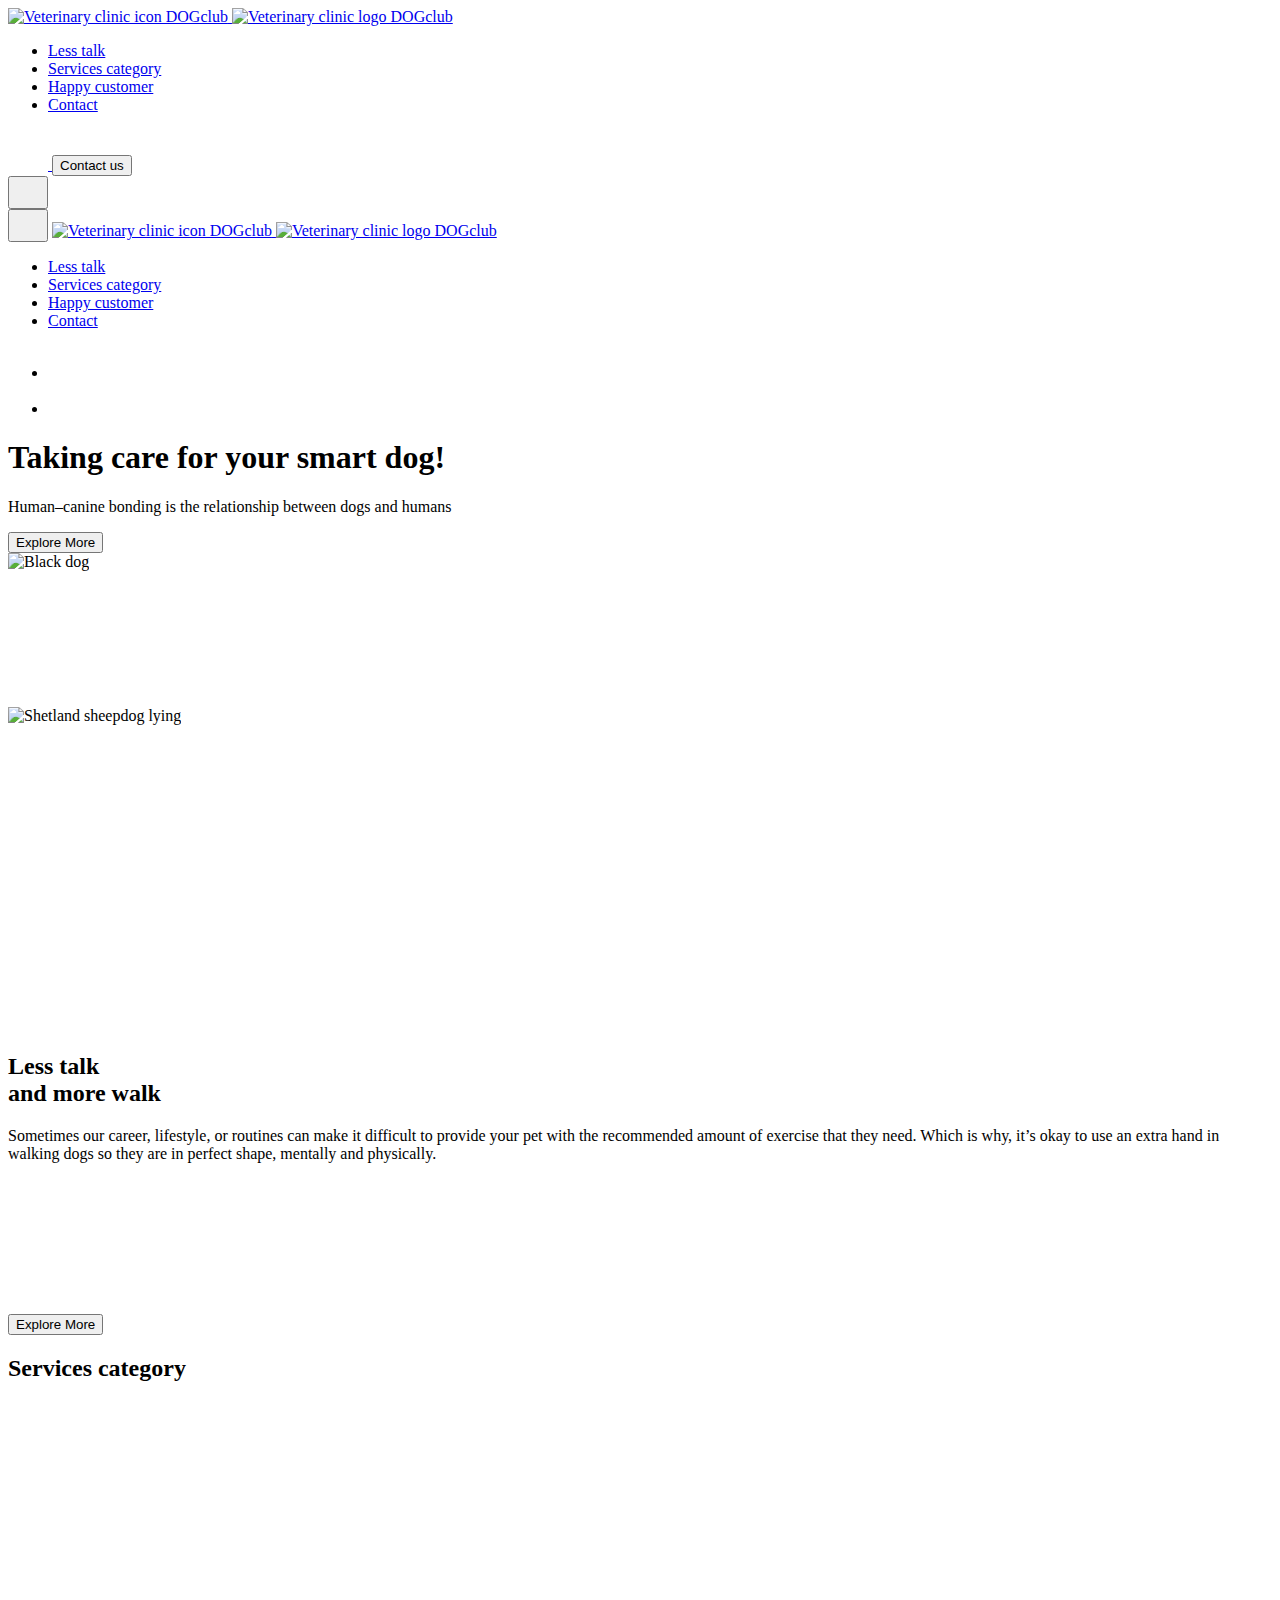
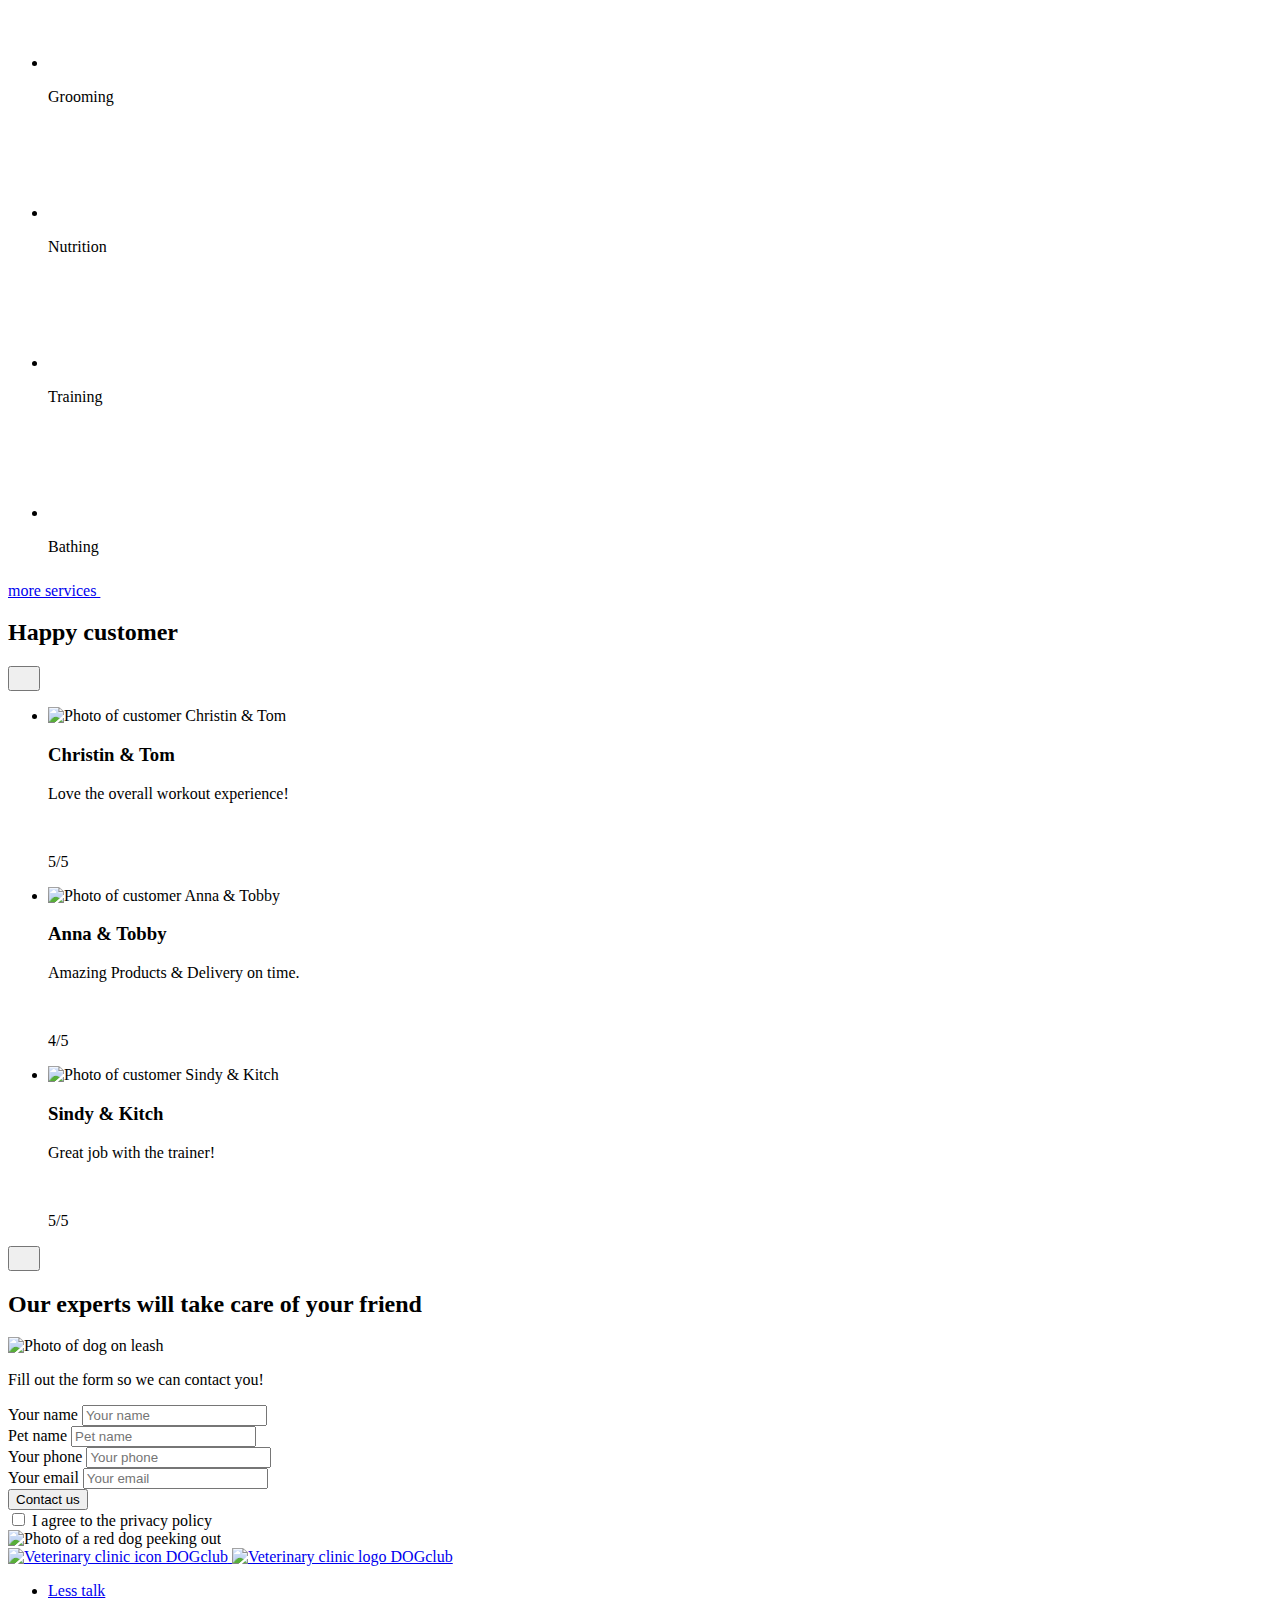
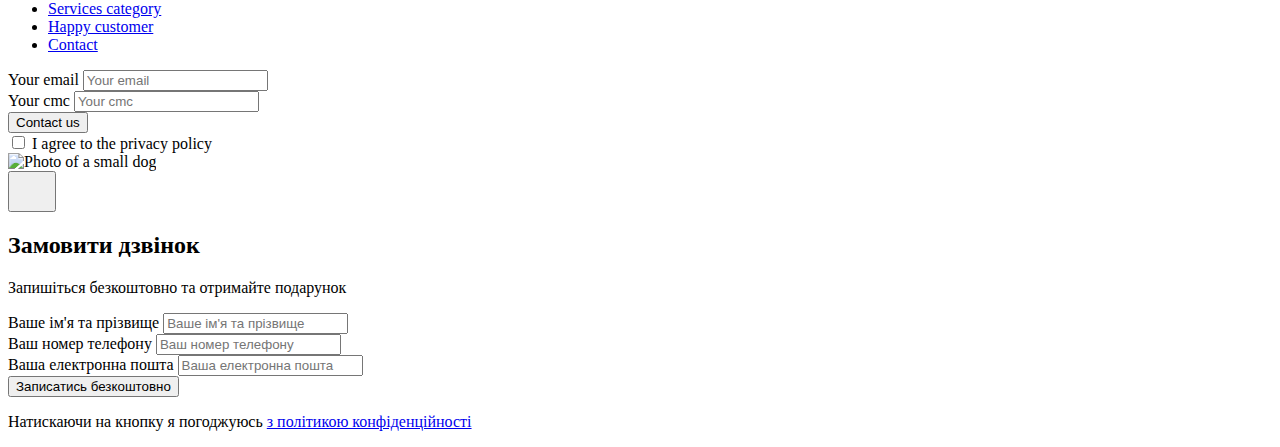
==== index_dogbem.html @ 335ac6c2 "Add files via upload" ====
<!DOCTYPE html>
<html lang="uk">
  <head>
    <meta charset="UTF-8" />
    <meta http-equiv="X-UA-Compatible" content="IE=edge" />
    <meta name="viewport" content="width=device-width, initial-scale=1.0" />
    <title lang="en">DOGclub Svet</title>
    <!--index был - из d:\IT_FullStack\ФиналПроект\genius-homework-4-mainBEMafter\ -->
    <!-- Fonts -->
    <!--Font play 700 400-->
    <!-- <link rel="preconnect" href="https://fonts.googleapis.com" />
    <link rel="preconnect" href="https://fonts.gstatic.com" crossorigin />
    <link
      href="https://fonts.googleapis.com/css2?family=Play:wght@400;700&display=swap"
      rel="stylesheet"
    /> -->
    <!-- Font Roboto  900 700 400 -->
    <!-- <link rel="preconnect" href="https://fonts.googleapis.com" />
    <link rel="preconnect" href="https://fonts.gstatic.com" crossorigin />
    <link
      href="https://fonts.googleapis.com/css2?family=Roboto:wght@400;700;900&display=swap"
      rel="stylesheet"
    /> -->

    <!-- Fonts dog-->
    <link rel="preconnect" href="https://fonts.googleapis.com" />
    <link rel="preconnect" href="https://fonts.gstatic.com" crossorigin />
    <link
      href="https://fonts.googleapis.com/css2?family=Play&family=Roboto:wght@100..900&family=Rowdies:wght@300;400;700&display=swap"
      rel="stylesheet"
    />

    <!-- Styles -->
    <!-- <link rel="stylesheet" href="./css/styles.css" /> -->
    <!-- <link rel="stylesheet" href="./css/main.css" /> -->
    <link rel="stylesheet" href="./css/main.min.css" />
  </head>
  <body>
    <!-- Это названия id section– для ссылок (SCSS называются по классам, а не по id) -->
    <!-- section-about-us   - section-less-talk  -->
    <!-- section-why-us  -> section-services-category -->
    <!-- section-our-procedures-> section-happy-customer -->
    <!-- section-contacts -->

    <!-- <div class="wave1"></div> -->
    <header class="header">
      <div class="container">
        <!-- <div class="header-container"> -->
        <div class="header__container">
          <!-- <nav class="header-nav"> -->
          <nav class="header__nav">
            <!-- Logo and menu  -->
            <!-- <img
              src="./images/icon-sled-logo.svg"
              alt="Veterinary clinic icon DOGclub"
            /> -->

            <!-- <a class="logo" href="#"> </a> -->
            <!-- class logo - можно  для  before след на всех элементах - header, footer. Сейчас - flex// -->
            <a class="logo" href="#">
              <img
                class="logo-sled-size logo-sled-size__header"
                src="./images/icon-sled-logo.svg"
                alt="Veterinary clinic icon DOGclub"
              />

              <img
                class="logo-width__header"
                src="./images/logo.svg"
                alt="Veterinary clinic logo DOGclub"
              />
            </a>

            <!-- <ul class="header-menu"> -->
            <ul class="header__menu">
              <li>
                <!-- <a class="header-link  -->
                <a class="header__link link" href="#section-less-talk"
                  >Less talk</a
                >
              </li>
              <li>
                <!-- <a class="header__link link" href="#section-why-us">Чому ми</a> -->
                <a class="header__link link" href="#section-services-category"
                  >Services category</a
                >
              </li>
              <li>
                <a class="header__link link" href="#section-happy-customer"
                  >Happy customer</a
                >
              </li>
              <li>
                <a class="header__link link" href="#section-contacts"
                  >Contact</a
                >
              </li>
            </ul>
          </nav>
          <!-- <div> -->
          <!-- <ul class="icon-link-ul"> -->
          <!-- <ul class="socials socials--header"> -->
          <!-- <ul class="header__socials socials socials--header"> -->
          <!-- класс li добавить для hover на li - ненадо. срабатывает hover на icon-link-ul. причем отдельно для своего значка, между ними - нет . ok-->
          <!-- </ul> -->

          <!-- <div class="header__socials socials socials--header"> -->
          <div class="header__basket">
            <a
              rel="noopener noreferrer"
              href="tel:+38(096)0000007"
              title="Veterinary clinic icon basket"
              target="_blank"
            >
              <!-- <svg class="header__socials-icon" width="40" height="40"> -->
              <svg class="header__basket-icon" width="40" height="40">
                <use href="./images/icons.svg#icon-header-basket"></use>
              </svg>
            </a>

            <button
              class="button button__section button__mob-hide modal-btn-open"
              type="button"
            >
              Contact us
            </button>
          </div>

          <button class="header__burger menu-btn-open" type="button">
            <!-- меню бургер  3 черточки мобильного  -->
            <svg width="24" height="24">
              <use href="./images/icons.svg#icon-menu"></use>
            </svg>
          </button>
          <div class="mobile-menu">
            <!-- class="mobile-menu__btn-close modal__btn-close menu-btn-close" -->
            <button class="mobile-menu__btn-close menu-btn-close" type="button">
              <svg width="24" height="24">
                <use href="./images/icons.svg#icon-close"></use>
              </svg>
            </button>
            <!-- dz4 <a class="mobile-menu__logo" href="/">
              <img
                class="logo-width"
                src="./images/logo.svg"
                alt="Veterinary clinic logo DOGclub"
              />
            </a> -->

            <!-- Logo and menu  -->

            <a class="logo mobile-menu__logo" href="/">
              <img
                class="logo-sled-size"
                src="./images/icon-sled-logo.svg"
                alt="Veterinary clinic icon DOGclub"
              />
              <img
                class="logo-width"
                src="./images/logo.svg"
                alt="Veterinary clinic logo DOGclub"
              />
            </a>

            <ul class="mobile-menu__list">
              <li>
                <a class="mobile-menu__link" href="#section-less-talk">
                  Less talk
                </a>
              </li>
              <li>
                <a class="mobile-menu__link" href="#section-services-category"
                  >Services category
                </a>
              </li>
              <li>
                <a class="mobile-menu__link" href="#section-happy-customer"
                  >Happy customer</a
                >
              </li>
              <li>
                <a class="mobile-menu__link" href="#section-contacts"
                  >Contact
                </a>
              </li>
            </ul>
            <ul class="mobile-menu__socials socials">
              <!-- класс li добавить для hover на li - ненадо. срабатывает hover на icon-link-ul. причем отдельно для своего значка, между ними - нет . ok-->
              <li>
                <!-- <a class="icon-link" href=""> -->
                <!-- class="icon-link" -->
                <a
                  rel="noopener noreferrer"
                  href="https://www.instagram.com/"
                  title="Instagram"
                  target="_blank"
                >
                  <!-- <svg width="25" height="25" viewBox="0 0 32 32"> -->
                  <!-- <svg class="header__address-icon" width="32" height="32"> -->
                  <svg class="header__socials-icon" width="32" height="32">
                    <use href="./images/icons.svg#icon-instagram"></use>
                  </svg>
                </a>
                <!-- <img src="./images/instagram.svg" alt="Иконка Instagram" /> -->
              </li>
              <li>
                <!-- <a class="icon-link" href=""> -->
                <!-- class="icon-link" -->
                <a
                  href="https://www.facebook.com/"
                  title="Facebook"
                  target="_blank"
                >
                  <!-- <svg width="16" height="28" viewBox="0 0 32 32"> -->
                  <!-- <svg width="32" height="32" viewBox="0 0 32 32"> -->
                  <!-- <svg class="header__address-icon" width="32" height="32"> -->
                  <svg class="header__socials-icon" width="32" height="32">
                    <use href="images/icons.svg#icon-facebook"></use>
                  </svg>
                </a>
                <!-- <img src="./images/facebook.svg" alt="Иконка facebook" /> -->
              </li>
            </ul>
          </div>
        </div>
      </div>
    </header>
    <main>
      <section class="hero-section">
        <div class="container">
          <div class="hero-section__container">
            <div class="hero-section__title">
              <!-- hero-title-mini ->   hero-section__title--mini" -->
              <!-- hero-title-big ->   hero-section__title--big" -->

              <!-- <p class="hero-section__title--mini">Косметологічна клініка</p> -->

              <!-- <h1 class="hero-section__title--big" lang="en">beauty zone</h1> -->

              <!-- class="text-brand    убрала из span - 'это синий цвет и все' -->
              <h1 class="hero-section__title--big" lang="en">
                Taking care for your
                <span class="text-capitalize">smart dog!</span>
              </h1>
              <!-- </div> -->

              <!-- <h1 class="hero-title" lang="en">
          Косметологічна клініка
          <br />
          <span class="hero-title-big">beauty <br />zone</span>
        </h1> -->

              <!-- <h1 class="hero-title-mini" lang="en">Косметологічна клініка</h1>
        <h3 class="hero-title-big">beauty zone</h3> -->

              <!-- <div> -->

              <!-- <p class="under-button"></p> -->
              <p class="hero-section__top-button">
                Human–canine bonding is the relationship between dogs and humans
              </p>
              <button
                class="button button__section modal-btn-open"
                type="button"
              >
                Explore More
              </button>
            </div>

            <!-- <img
          src="./images/photoWoman.jpg"
          alt="Жінка лікар виконує косметологічну процедуру клієнтці"
        /> -->
            <!-- srcset="
                ./images/sect1_pexels-pixabay.jpg    1x,
                ./images/sect1_pexels-pixabay@2x.jpg 2x
              "
              src="./images/sect1_pexels-pixabay.jpg" -->

            <img
              class="hero-section__image"
              srcset="./images/dog_yell.png 1x, ./images/dog_yell@2x.jpg 2x"
              src="./images/dog_yell.jpg"
              alt="Black dog"
            />
          </div>
        </div>
      </section>

      <!-- <section class="section about-us-section" id="section-about-us"> -->
      <!-- Меняла местами, может приоритеты - нет -->
      <!-- <section class="about-us-section section" id="section-about-us"> -->
      <!-- убрать section - он делает только padding 48 0. Здесь перекрывают сверху др-друга Padding section и about-us-section -->
      <!-- Вернуться к отступам между hero и about-us/
        А пока - точно надо снизу от about-us до why-us  176=128+48 (48 - .section дают везде ниже) -->
      <section class="about-us-section" id="section-less-talk">
        <div class="container">
          <!-- ------video - плзже разобраться . пока так     -->
          <!-- <article вынесено пока в index_video.html - мешает разметке -->

          <!-- <div class="about-us-container"> -->
          <div class="about-us-section__container">
            <!-- <svg class="star2" width="15" height="16"> -->
            <!-- <svg class="star2">
              <use href="./images/icons.svg#icon-star2mid"></use>
            </svg>
            <svg class="star1">
              <use href="./images/icons.svg#icon-star1big"></use>
            </svg>
            <svg class="star3">
              <use href="./images/icons.svg#icon-star3small"></use>
            </svg> -->

            <!-- <ul class="about-us-ul-img"> -->
            <!-- <ul class="about-us-section__imgs">
              <li class="about-us-section__imgli">
                <img
                  srcset="./images/face2up.jpg 1x, ./images/face2up@2x.jpg 2x"
                  src="./images/face2up.jpg"
                  alt="Лицо клиента до процедур в клинике"
                />
              </li>
            </ul> -->

            <img
              class="about-us-section__image"
              srcset="
                ./images/sect2_shetland-sheepdog-lying.png    1x,
                ./images/sect2_shetland-sheepdog-lying@2x.png 2x
              "
              src="./images/sect2_shetland-sheepdog-lying.png"
              alt="Shetland sheepdog lying"
            />
            <svg class="food">
              <use href="./images/icons.svg#icon-food"></use>
            </svg>

            <svg class="sled sled--left">
              <use href="./images/icons.svg#icon-sled"></use>
            </svg>
            <svg class="sled sled--top">
              <use href="./images/icons.svg#icon-sled"></use>
            </svg>
            <svg class="sled sled--right">
              <use href="./images/icons.svg#icon-sled"></use>
            </svg>

            <!-- <div class="about-us-content"> -->
            <div class="about-us-section__content">
              <!-- <svg class="sled sled--arrow1"> -->
              <svg class="arrow">
                <use href="./images/icons.svg#icon-arrow11"></use>
              </svg>
              <!-- <h2 class="about-us-title section__title"> -->
              <!-- <h2 class="about-us-section__title section__title"> -->
              <!-- <div class="about-us-section__divforleft"> -->
              <!-- <h2 class="about-us-section__title section__title text-left"> -->
              <!-- <h2 class="about-us-section__title section__title section__title--left">   -->
              <!-- //left своей секции теперь срабатывает т.к. @import section в main.scss перенесен вверх /layouts -->
              <h2 class="about-us-section__title section__title">
                Less talk <br />
                and more walk
              </h2>
              <!-- </div> -->
              <p class="about-us-section__p about-us-section__p--notlastp">
                Sometimes our career, lifestyle, or routines can make it
                difficult to provide your pet with the recommended amount of
                exercise that they need. Which is why, it’s okay to use an extra
                hand in walking dogs so they are in perfect shape, mentally and
                physically.
              </p>

              <button
                class="button button__section modal-btn-open"
                type="button"
              >
                Explore More
              </button>
              <svg class="star4">
                <use href="./images/icons.svg#icon-star1big"></use>
              </svg>
            </div>

            <!-- <svg class="star2">
              <use href="./images/icons.svg#icon-star2mid"></use>
            </svg>
            <svg class="star1">
              <use href="./images/icons.svg#icon-star1big"></use>
            </svg>
            <svg class="star3">
              <use href="./images/icons.svg#icon-star3small"></use>
            </svg> -->
          </div>
        </div>
      </section>

      <!-- <section class="why-us-section section" id="section-why-us"> -->
      <section class="section" id="section-services-category">
        <!-- <h2>Чому люди <span>обирають нас</span></h2> -->
        <div class="wave"></div>
        <!-- <div class="container why-us-container"> -->
        <div class="container">
          <!-- <div class="wave"></div> -->
          <!-- <h2 class="why-us-title section__title"> -->
          <h2 class="why-us-section__title section__title">
            Services category
          </h2>
          <div class="why-us-section__content">
            <svg class="star2">
              <use href="./images/icons.svg#icon-star2mid"></use>
            </svg>
            <svg class="arrow-services">
              <use href="./images/icons.svg#icon-arrow11"></use>
            </svg>
            <ul class="why-us-section__list">
              <li class="why-us-section__item why-us-section__item--hide">
                <!-- <img src="./images/sect3_1grooming.svg" alt="Grooming sign" /> -->
                <!-- <svg class="why-us-section__img" width="48" height="48">
                <use href="images/icons.svg#icon-atom1"></use>
              </svg> -->
                <svg class="why-us-section__img" width="96" height="96">
                  <use href="./images/icons.svg#icon-sect3_1grooming"></use>
                </svg>
                <p class="why-us-section__p">Grooming</p>
              </li>
              <li class="why-us-section__item">
                <svg class="why-us-section__img" width="96" height="96">
                  <use href="./images/icons.svg#icon-sect3_2nutrition"></use>
                </svg>
                <p class="why-us-section__p">Nutrition</p>
              </li>
              <li class="why-us-section__item why-us-section__item--hide">
                <svg class="why-us-section__img" width="96" height="96">
                  <use href="./images/icons.svg#icon-sect3_3training"></use>
                </svg>
                <p class="why-us-section__p">Training</p>
              </li>
              <li class="why-us-section__item why-us-section__item--hide">
                <svg class="why-us-section__img" width="96" height="96">
                  <use href="./images/icons.svg#icon-sect3_4bathing"></use>
                </svg>

                <p class="why-us-section__p">Bathing</p>
              </li>
              <!-- Так получилось внизу текст. Но надо отдельный flex чтобы горизонтально рядом текст и стрелка и без gap с левыми карточками -->
              <!-- поэтому 2 flex рядом  1. ul why-us-section__list 2. div внутри общего  -->
              <!-- <li class="why-us-section__item--end"> -->
              <!-- <a href="#">more services</a> -->
              <!-- <img src="./images/arrow1.svg" alt="right arrow" /> -->
              <!-- </li>  -->
            </ul>

            <!-- //так - стрелка не в ссылке -->
            <!-- <div class="why-us-section__more why-us-section__more--end">
              <a href="#">more services</a>
              <svg class="icon-color" width="40" height="24">
                <use href="./images/icons.svg#icon-arrow-more"></use>
              </svg>
            </div> -->

            <div class="why-us-section__more why-us-section__more--end">
              <a class="logo logo__gap" href="#"
                >more services
                <svg class="icon-color" width="40" height="24">
                  <use href="./images/icons.svg#icon-arrow-more"></use>
                </svg>
              </a>
              <!-- <img src="./images/arrow1.svg" alt="right arrow" /> -->
            </div>
            <!-- <a class="footer-link" href="#">more services</a> -->
          </div>
        </div>
      </section>

      <section class="procedure-section section" id="section-happy-customer">
        <div class="container">
          <!-- <h2>Наші <span>процедури</span></h2> -->
          <!-- <h2 class="procedure-section__title section__title"> -->
          <h2 class="section__title">Happy customer</h2>

          <!-- <div class="procedures-container"> -->
          <div class="procedure-section__container">
            <!-- <h2>Наші <span>процедури</span></h2> -->
            <!-- <div></div> -->

            <button
              class="carousel-button procedure-section__button"
              type="button"
            >
              <!-- <svg class="carousel-arrow" width="16" height="16"> -->
              <svg width="16" height="16">
                <use href="./images/icons.svg#icon-arrow"></use>
              </svg>
            </button>

            <!-- class="formats-section__container swiper-container swiper-initialized swiper-horizontal swiper-backface-hidden" -->
            <!-- <div class=""> -->
            <!-- <ul class="procedure-list"> -->
            <ul class="procedure-section__list">
              <!-- <li class="procedure-item"> -->
              <li class="procedure-section__item procedure-section__item--show">
                <!-- <article><h3>Маски для обличчя</h3></article> -->
                <!-- <img
                  src="./images/faceprocMask1.jpg"
                  alt="Фото жiнки на процедурi Маски для обличчя"
                /> -->

                <article class="procedure-card">
                  <!-- <article class="procedure-section__card"> -->
                  <!-- class="procedure-card-image" -->
                  <img
                    class="procedure-card__image"
                    srcset="
                      ./images/sect4_1christian-tom.jpg    1x,
                      ./images/sect4_1christian-tom@2x.jpg 2x
                    "
                    src="./images/sect4_1christian-tom.jpg"
                    alt="Photo of customer Christin & Tom"
                  />
                  <h3 class="procedure-card__titleh3">Christin & Tom</h3>
                  <p class="procedure-card__p">
                    Love the overall workout experience!
                  </p>
                  <div>
                    <!-- <img src="./images/bone_count.svg" alt="Points counter" /> -->
                    <svg class="icon-color" width="32" height="14">
                      <use href="./images/icons.svg#icon-bone-count"></use>
                    </svg>
                    <p class="procedure-card__p procedure-card__p--counter">
                      5/5
                    </p>
                  </div>
                </article>
              </li>
              <!-- <li class="procedure-item"> -->
              <!-- <li class="procedure-section__item procedure-section__item--hide"> -->
              <li class="procedure-section__item procedure-section__item--hide">
                <article class="procedure-card">
                  <img
                    class="procedure-card__image"
                    srcset="
                      ./images/sect4_2anna.jpg     1x,
                      ./images/sect4_2anna@2x_.jpg 2x
                    "
                    src="./images/sect4_2anna.jpg"
                    alt="Photo of customer Anna & Tobby"
                  />
                  <h3 class="procedure-card__titleh3">Anna & Tobby</h3>
                  <p class="procedure-card__p">
                    Amazing Products & Delivery on time.
                  </p>
                  <div>
                    <!-- <img src="./images/bone_count.svg" alt="Points counter" /> -->
                    <svg class="icon-color" width="32" height="14">
                      <use href="./images/icons.svg#icon-bone-count"></use>
                    </svg>
                    <svg class="icon-color__white" width="32" height="14">
                      <use href="./images/icons.svg#icon-bone-count"></use>
                    </svg>
                    <p class="procedure-card__p procedure-card__p--counter">
                      4/5
                    </p>
                  </div>
                </article>
              </li>
              <!-- <li class="procedure-item"> -->
              <li class="procedure-section__item procedure-section__item--hide">
                <article class="procedure-card">
                  <img
                    class="procedure-card__image"
                    srcset="
                      ./images/sect4_3sindy.jpg    1x,
                      ./images/sect4_3sindy@2x.jpg 2x
                    "
                    src="./images/sect4_3sindy.jpg"
                    alt="Photo of customer Sindy & Kitch"
                  />
                  <h3 class="procedure-card__titleh3">Sindy & Kitch</h3>
                  <p class="procedure-card__p">Great job with the trainer!</p>
                  <div>
                    <!-- <img src="./images/bone_count.svg" alt="Points counter" /> -->
                    <svg class="icon-color" width="32" height="14">
                      <use href="./images/icons.svg#icon-bone-count"></use>
                    </svg>

                    <p class="procedure-card__p procedure-card__p--counter">
                      5/5
                    </p>
                  </div>
                </article>
              </li>
            </ul>
            <!-- </div> -->

            <button
              class="carousel-button procedure-section__button next"
              type="button"
            >
              <!-- класс next добавлен для повернуть стрелку-кнопку вправо  -->
              <svg width="16" height="16">
                <use href="./images/icons.svg#icon-arrow"></use>
              </svg>
            </button>
          </div>
          <div class="pagination">
            <span
              class="pagination__button pagination__button--active"
              aria-current="true"
            ></span>
            <span class="pagination__button"></span>
            <span class="pagination__button"></span>
          </div>
        </div>
      </section>
      <!-- <section class="contact-section section" id="section-contacts"> -->
      <section class="contacts-section section" id="section-contacts">
        <div class="container">
          <h2 class="contacts-section__title section__title">
            Our experts will take care of your friend
          </h2>
          <!-- <div class="contacts-container"> -->

          <div class="contacts-section__container">
            <!-- <iframe
              class="contacts-section__map"
              allowfullscreen=""
              loading="lazy"
              referrerpolicy="no-referrer-when-downgrade"
            ></iframe>  -->

            <!-- Form         -->
            <!-- <form name="contact-form" autocomplete="on" novalidate> -->
            <!-- <div class="signup-free"> -->
            <!-- <div class="contact-form-back"> -->

            <img
              class="contacts-section__imag"
              src="./images/sect5_187-1873965_pictures-of-dogs-walking-dog-walking-png 1.png"
              alt="Photo of dog on leash"
            />

            <div class="contacts-section__form--back">
              <!-- <form name="contact-form" autocomplete="off"> -->

              <form name="contact-form" autocomplete="off">
                <p class="modal__text">
                  Fill out the form so we can contact you!
                </p>

                <!-- <div class="modal__form-field input"> -->
                <div class="contacts-section__form-field">
                  <label
                    label
                    class="input__label visually-hidden"
                    for="user-name"
                    >Your name</label
                  >
                  <input
                    class="input__control"
                    type="text"
                    id="user-name"
                    name="user-name"
                    placeholder="Your name"
                    pattern="^[Є-ЯҐа-їґ]+\s[Є-ЯҐа-їґ]+$"
                    required
                  />
                </div>

                <!-- pet-name - id другое сделать!!! -->
                <div class="contacts-section__form-field">
                  <label
                    label
                    class="input__label visually-hidden"
                    for="pet-name"
                    >Pet name</label
                  >
                  <input
                    class="input__control"
                    type="text"
                    id="pet-name"
                    name="pet-name"
                    placeholder="Pet name"
                    pattern="^[Є-ЯҐа-їґ]+\s[Є-ЯҐа-їґ]+$"
                    required
                  />
                </div>

                <!-- <div class="modal__form-field input"> -->
                <div class="contacts-section__form-field input">
                  <label
                    label
                    class="input__label visually-hidden"
                    for="user-tel"
                    >Your phone</label
                  >
                  <input
                    class="input__control"
                    type="tel"
                    id="user-tel"
                    name="user-tel"
                    placeholder="Your phone"
                    pattern="^\+380[0-9]{9}"
                    required
                  />
                </div>

                <!-- <div class="modal__form-field input"> -->
                <div class="contacts-section__form-field input">
                  <label
                    label
                    class="input__label visually-hidden"
                    for="user-email"
                    >Your email</label
                  >
                  <input
                    class="input__control"
                    type="email"
                    id="user-email"
                    name="user-email"
                    placeholder="Your email"
                    required
                  />
                </div>

                <!-- <button class="modal__button button" type="submit"> -->
                <button
                  class="button__section button button--center"
                  type="submit"
                >
                  Contact us
                </button>

                <div class="text-center">
                  <input type="checkbox" id="agree" name="agree" />
                  <label for="agree">I agree to the privacy policy</label>
                </div>

                <!-- <p class="form-terms">
                  Натискаючи на кнопку я погоджуюсь
                  <a class="form-terms__link" href="#"
                    >з політикою конфіденційності</a
                  >
                </p> -->
              </form>
            </div>
            <!-- <div class="signup-free">
              <p class="signup-free-p">
                Запишіться
                <span class="text-brand">безкоштовно</span> та отримайте
                подарунок
              </p>
              <p class="signup-free-input">Ваше ім'я та прізвище</p>
              <p class="signup-free-input">Ваш номер телефону</p>
              <p class="signup-free-input">Ваша електронна пошта</p>
              <div class="signup-button">
                <button class="button" type="button">
                  Записатись безкоштовно
                </button>
                <p class="under-button">
                  Натискаючи на кнопку я погоджуюсь
                  <span class="privacy-policy"
                    >з політикою конфіденційності</span
                  >
                </p>
              </div>
            </div> -->
            <img
              class="contacts-section__imag-right"
              src="./images/pngaaa.com-4675506-min 1.png"
              alt="Photo of a red dog peeking out"
            />
          </div>
        </div>
      </section>
    </main>
    <footer class="footer">
      <div class="container">
        <!-- <div class="footer-container"> -->
        <div class="footer__container">
          <!-- <nav class="footer-nav"> -->
          <nav class="footer__nav">
            <!-- Logo and menu  -->
            <!-- div чтобы Logo был ссылкой с наведением только на тексте Img, поменьше -->
            <!-- <div class="footer-logo"> -->
            <!-- dz4  <div class="footer__logo">
              <a href="#">
                <img
                  class="logo-width__footer"
                  src="./images/logo.svg"
                  alt="Логотип косметологічної клініки Beauty Zone"
              /></a>
            </div> -->

            <div class="footer__logo">
              <a class="logo" href="#">
                <img
                  class="logo-sled-size logo-sled-size__footer"
                  src="./images/icon-sled-logo.svg"
                  alt="Veterinary clinic icon DOGclub"
                />

                <img
                  class="logo-width__footer"
                  src="./images/logo.svg"
                  alt="Veterinary clinic logo DOGclub"
                />
              </a>
            </div>

            <!-- <ul class="footer-menu footer--ul"> -->
            <!-- <ul class="footer__menu footer__ul"> убрала footer__ul был только отстпу 16 для li-->
            <ul class="footer__menu">
              <li>
                <!-- <a class="footer-link link" href="#section-about-us"> -->
                <a class="footer__link link" href="#section-less-talk">
                  Less talk</a
                >
              </li>
              <li>
                <!-- <a class="footer-link link" href="#section-why-us">Чому ми</a> -->
                <a class="footer__link link" href="#section-services-category"
                  >Services category</a
                >
              </li>
              <li>
                <!-- <a class="footer-link link" href="#section-our-procedures" -->
                <a class="footer__link link" href="#section-happy-customer"
                  >Happy customer</a
                >
              </li>
              <li>
                <!-- <a class="footer-link link" href="#section-contacts" -->
                <a class="footer__link link" href="#section-contacts"
                  >Contact</a
                >
              </li>
            </ul>
          </nav>

          <form name="contact-form" autocomplete="off">
            <!-- <div class="modal__form-field input"> -->
            <div class="contacts-section__form-field input">
              <label label class="input__label visually-hidden" for="user-email"
                >Your email</label
              >
              <input
                class="input__control"
                type="email"
                id="user-email"
                name="user-email"
                placeholder="Your email"
                required
              />
            </div>

            <div class="contacts-section__form-field input">
              <label label class="input__label visually-hidden" for="user-cmc"
                >Your cmc</label
              >
              <input
                class="input__control"
                type="text"
                id="user-cmc"
                name="user-cmc"
                placeholder="Your cmc"
                required
              />
            </div>

            <!-- <button class="modal__button button" type="submit"> -->
            <!-- <button class="contacts-section__button button" type="submit"></button> -->
            <div class="contacts-section__btn-center">
              <button
                class="button__footer button button--center"
                type="submit"
              >
                Contact us
              </button>

              <div class="text-center">
                <input type="checkbox" id="agree" name="agree" />
                <label for="agree">I agree to the privacy policy</label>
              </div>
            </div>

            <!-- <p class="form-terms">
                  Натискаючи на кнопку я погоджуюсь
                  <a class="form-terms__link" href="#"
                    >з політикою конфіденційності</a
                  >
                </p> -->
          </form>

          <!-- <address class="footer-address footer-address-ul"> -->
        </div>
        <img src="./images/footer-dog.jpg" alt="Photo of a small dog" />

        <!-- картинку псевдоэлементом ::after в _footer.scss -->
        <!-- <img src="./images/PhotoRoom.png" alt="Фото пляшечок з ліками" /> -->
        <!-- </div> -->
      </div>
    </footer>

    <div class="backdrop is-hidden">
      <!-- Пока убрать is-hidden на время разработки формы . Вернуть is-hidden потом!!! -->
      <!-- <div class="backdrop is-hidden"> -->
      <div class="modal">
        <!-- <button class="modal-btn-close" type="button"> -->
        <button class="modal__btn-close modal-btn-close" type="button">
          <svg width="32" height="32">
            <use href="./images/icons.svg#icon-close"></use>
          </svg>
        </button>
        <!-- <h2 class="modal-title">Замовити дзвінок</h2> -->
        <h2 class="modal__title">Замовити дзвінок</h2>

        <!-- <form name="contact-form" autocomplete="on" novalidate> -->
        <form name="modal-form" autocomplete="on">
          <p class="modal__text">
            Запишіться <span class="text-brand">безкоштовно</span> та отримайте
            подарунок
          </p>
          <!-- <div class="modal__form-field input"> -->
          <div class="modal__form-field">
            <label label class="input__label visually-hidden" for="user-name"
              >Ваше ім'я та прізвище</label
            >
            <input
              class="input__control"
              type="text"
              id="user-name"
              name="user-name"
              placeholder="Ваше ім'я та прізвище"
              pattern="^[Є-ЯҐа-їґ]+\s[Є-ЯҐа-їґ]+$"
              required
            />
          </div>

          <div class="modal__form-field input">
            <label label class="input__label visually-hidden" for="user-tel"
              >Ваш номер телефону</label
            >
            <input
              class="input__control"
              type="tel"
              id="user-tel"
              name="user-tel"
              placeholder="Ваш номер телефону"
              pattern="^\+380[0-9]{9}"
              required
            />
          </div>
          <!-- +380ХХХХХХХХХ -->

          <div class="modal__form-field input">
            <label label class="input__label visually-hidden" for="user-email"
              >Ваша електронна пошта</label
            >
            <input
              class="input__control"
              type="email"
              id="user-email"
              name="user-email"
              placeholder="Ваша електронна пошта"
              required
            />
          </div>

          <button class="modal__button button button__section" type="submit">
            Записатись безкоштовно
          </button>

          <p class="form-terms">
            Натискаючи на кнопку я погоджуюсь
            <!-- <a class="form-terms-link" href="#">політикою конфіденційності</a> -->
            <a class="form-terms__link" href="#"
              >з політикою конфіденційності</a
            >
          </p>
        </form>
      </div>
    </div>

    <script src="./js/mobile-menu.js"></script>
    <script src="./js/modal.js"></script>
  </body>
</html>
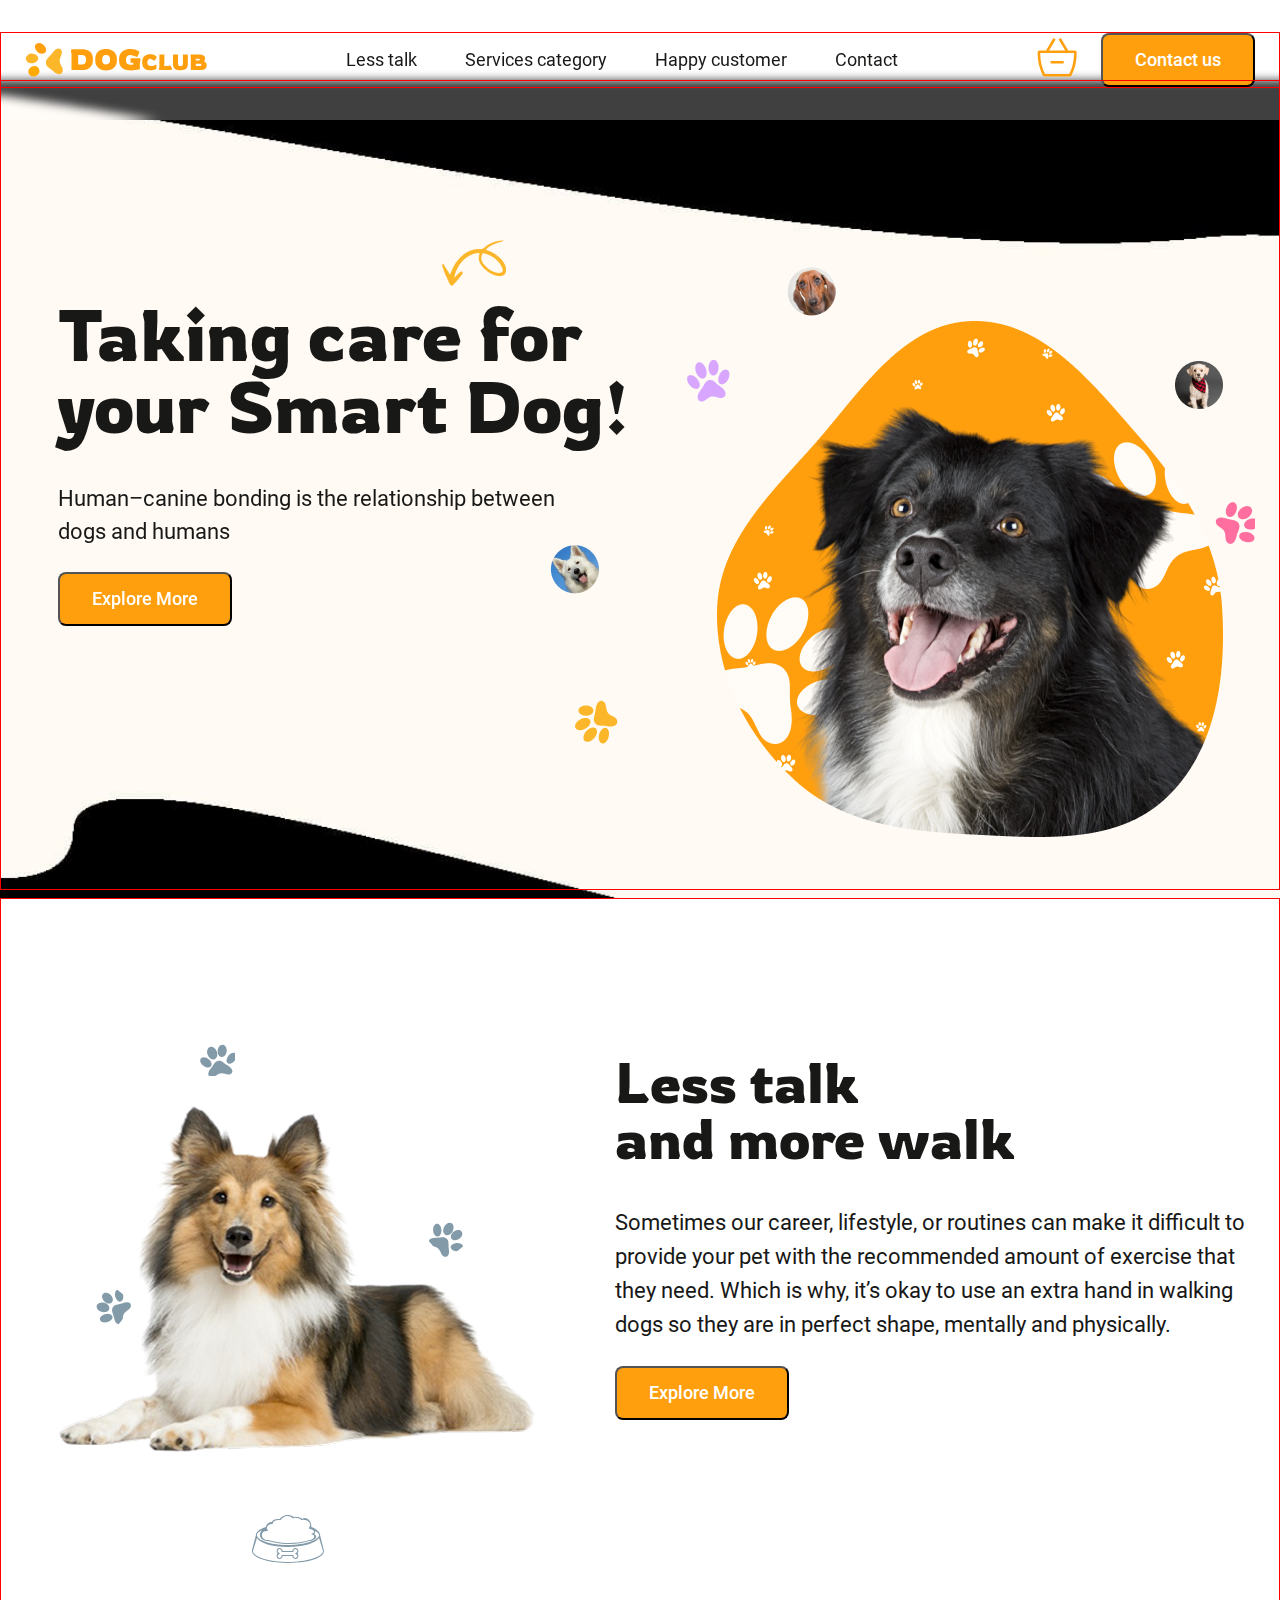
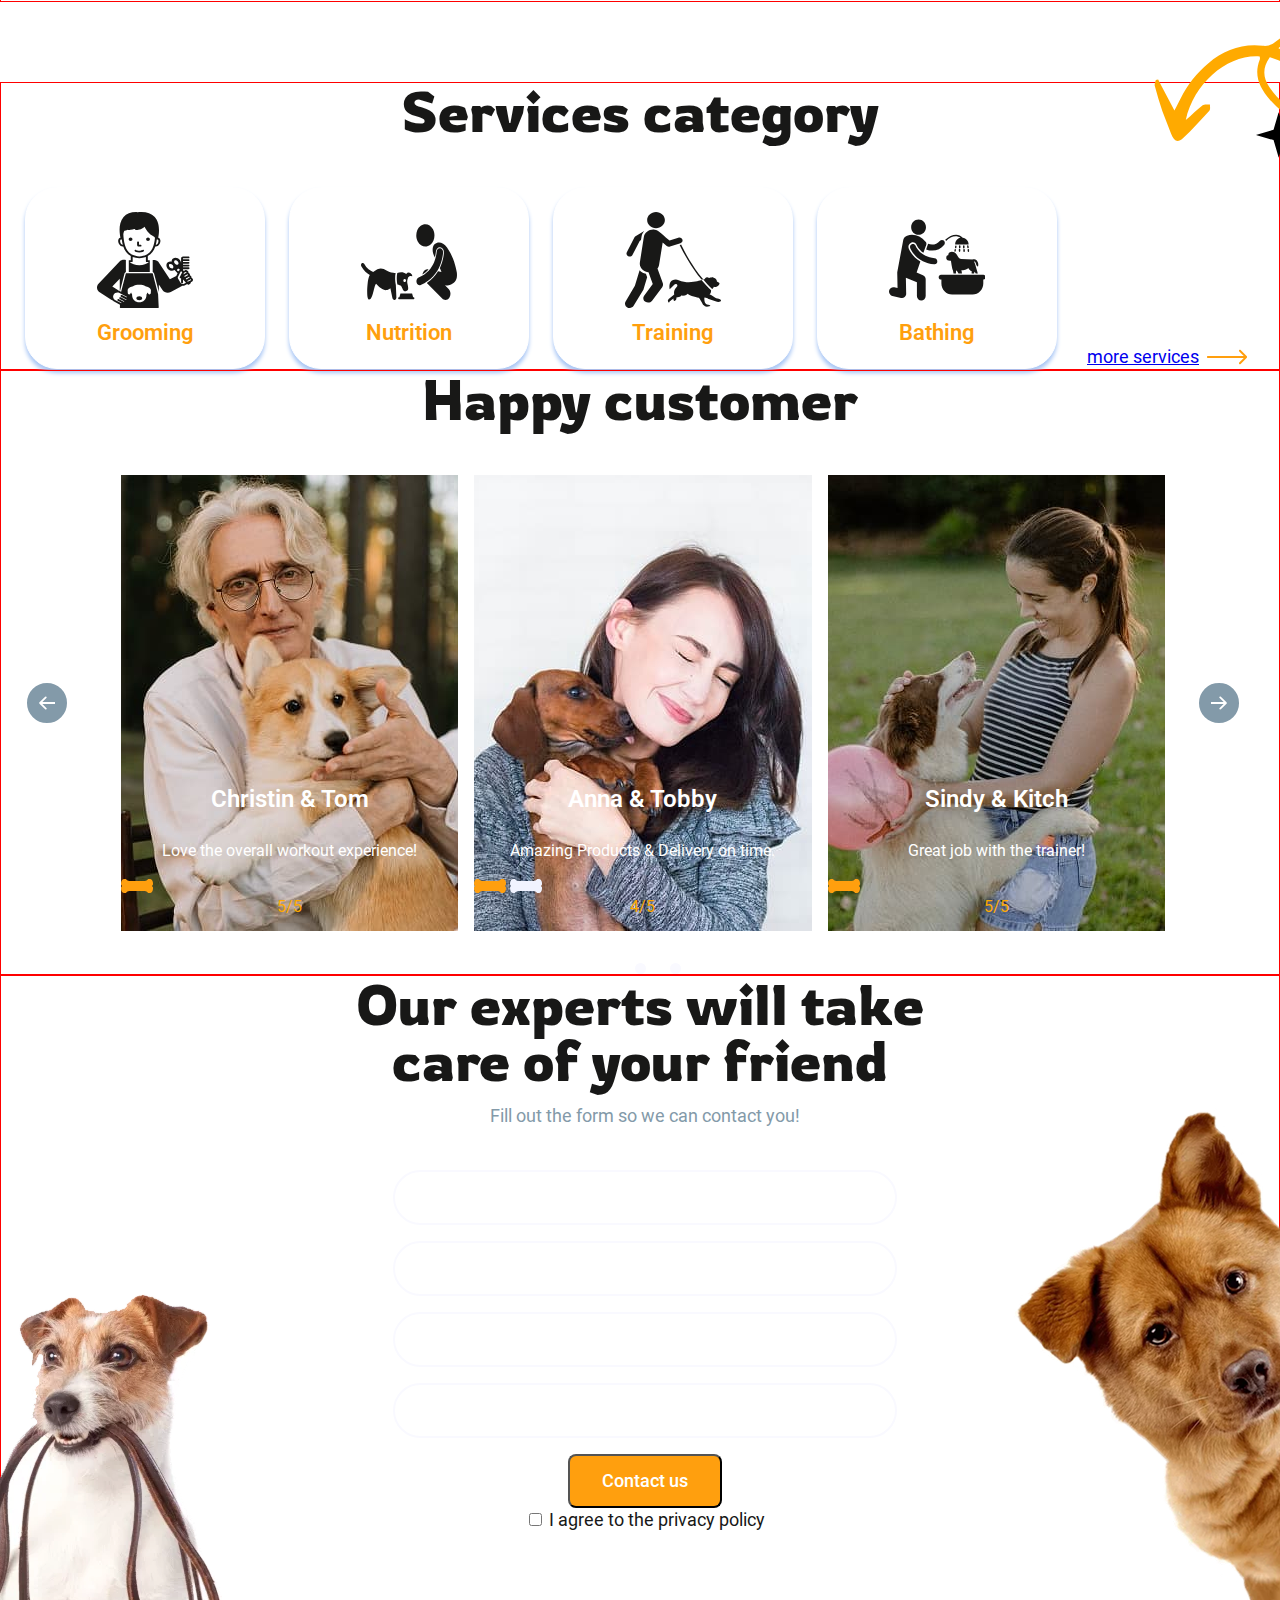
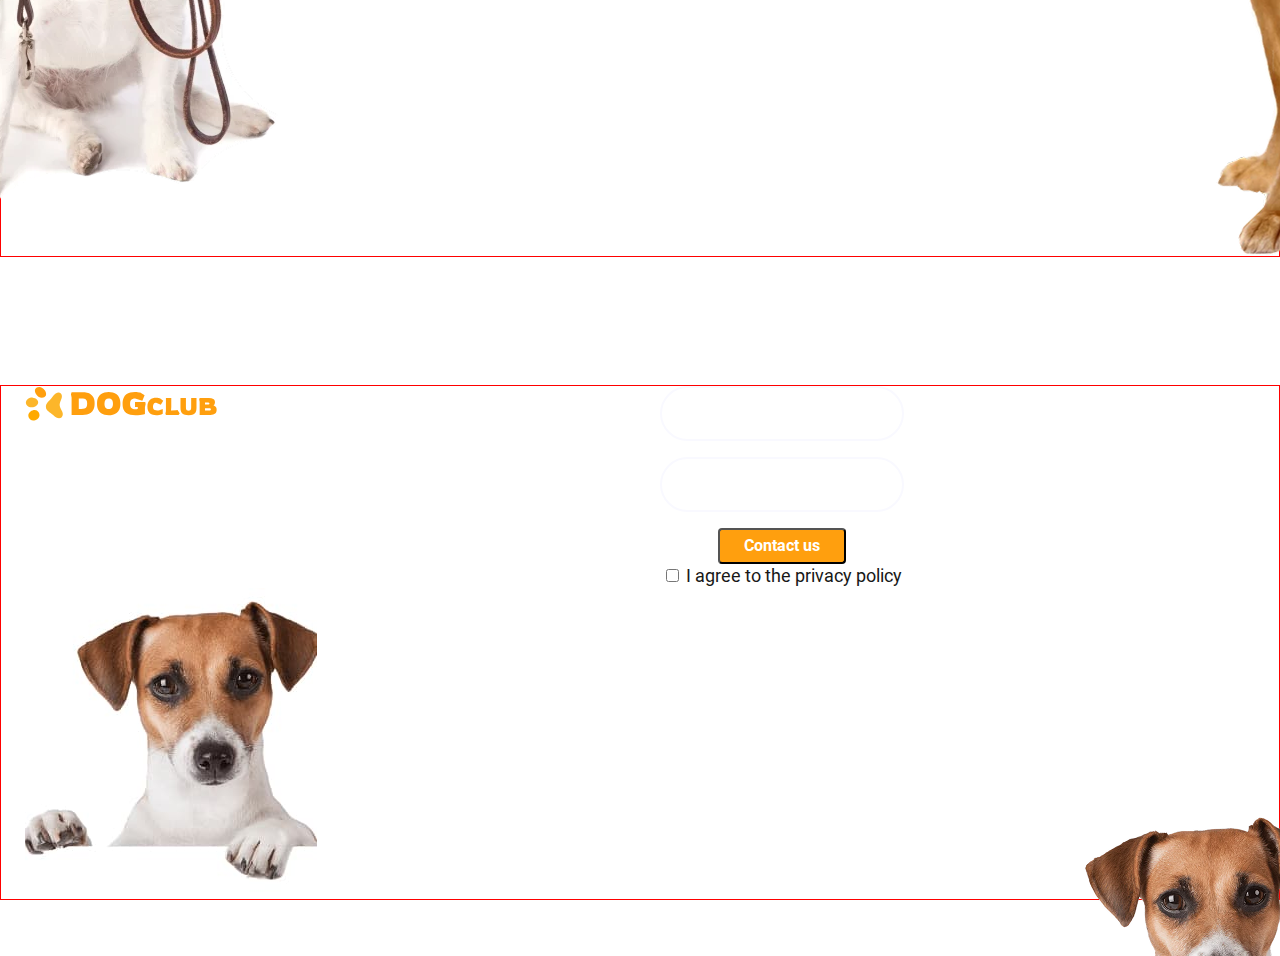
==== commit b3fa4ae6: "index_dogbem" ====
--- a/index_dogbem.html
+++ b/index_dogbem.html
@@ -472,7 +472,9 @@
         </div>
       </section>
 
-      <section class="procedure-section section" id="section-happy-customer">
+      <!-- <section class="procedure-section section" id="section-happy-customer"> -->
+      <!-- section - отступы только -->
+      <section class="procedure-section" id="section-happy-customer">
         <div class="container">
           <!-- <h2>Наші <span>процедури</span></h2> -->
           <!-- <h2 class="procedure-section__title section__title"> -->
@@ -613,7 +615,9 @@
         </div>
       </section>
       <!-- <section class="contact-section section" id="section-contacts"> -->
-      <section class="contacts-section section" id="section-contacts">
+      <!-- <section class="contacts-section section" id="section-contacts"> -->
+      <!-- section - отступы только -->
+      <section class="contacts-section" id="section-contacts">
         <div class="container">
           <h2 class="contacts-section__title section__title">
             Our experts will take care of your friend
@@ -775,14 +779,14 @@
     </main>
     <footer class="footer">
       <div class="container">
-        <!-- <div class="footer-container"> -->
-        <div class="footer__container">
-          <!-- <nav class="footer-nav"> -->
-          <nav class="footer__nav">
-            <!-- Logo and menu  -->
-            <!-- div чтобы Logo был ссылкой с наведением только на тексте Img, поменьше -->
-            <!-- <div class="footer-logo"> -->
-            <!-- dz4  <div class="footer__logo">
+        <div class="footer__container-color">
+          <div class="footer__container-external">
+            <div class="footer__container">
+              <nav class="footer__nav">
+                <!-- Logo and menu  -->
+                <!-- div чтобы Logo был ссылкой с наведением только на тексте Img, поменьше -->
+                <!-- <div class="footer-logo"> -->
+                <!-- dz4  <div class="footer__logo">
               <a href="#">
                 <img
                   class="logo-width__footer"
@@ -791,110 +795,123 @@
               /></a>
             </div> -->
 
-            <div class="footer__logo">
-              <a class="logo" href="#">
-                <img
-                  class="logo-sled-size logo-sled-size__footer"
-                  src="./images/icon-sled-logo.svg"
-                  alt="Veterinary clinic icon DOGclub"
-                />
-
-                <img
-                  class="logo-width__footer"
-                  src="./images/logo.svg"
-                  alt="Veterinary clinic logo DOGclub"
-                />
-              </a>
-            </div>
-
-            <!-- <ul class="footer-menu footer--ul"> -->
-            <!-- <ul class="footer__menu footer__ul"> убрала footer__ul был только отстпу 16 для li-->
-            <ul class="footer__menu">
-              <li>
-                <!-- <a class="footer-link link" href="#section-about-us"> -->
-                <a class="footer__link link" href="#section-less-talk">
-                  Less talk</a
-                >
-              </li>
-              <li>
-                <!-- <a class="footer-link link" href="#section-why-us">Чому ми</a> -->
-                <a class="footer__link link" href="#section-services-category"
-                  >Services category</a
-                >
-              </li>
-              <li>
-                <!-- <a class="footer-link link" href="#section-our-procedures" -->
-                <a class="footer__link link" href="#section-happy-customer"
-                  >Happy customer</a
-                >
-              </li>
-              <li>
-                <!-- <a class="footer-link link" href="#section-contacts" -->
-                <a class="footer__link link" href="#section-contacts"
-                  >Contact</a
-                >
-              </li>
-            </ul>
-          </nav>
-
-          <form name="contact-form" autocomplete="off">
-            <!-- <div class="modal__form-field input"> -->
-            <div class="contacts-section__form-field input">
-              <label label class="input__label visually-hidden" for="user-email"
-                >Your email</label
-              >
-              <input
-                class="input__control"
-                type="email"
-                id="user-email"
-                name="user-email"
-                placeholder="Your email"
-                required
-              />
-            </div>
-
-            <div class="contacts-section__form-field input">
-              <label label class="input__label visually-hidden" for="user-cmc"
-                >Your cmc</label
-              >
-              <input
-                class="input__control"
-                type="text"
-                id="user-cmc"
-                name="user-cmc"
-                placeholder="Your cmc"
-                required
-              />
-            </div>
-
-            <!-- <button class="modal__button button" type="submit"> -->
-            <!-- <button class="contacts-section__button button" type="submit"></button> -->
-            <div class="contacts-section__btn-center">
-              <button
-                class="button__footer button button--center"
-                type="submit"
-              >
-                Contact us
-              </button>
-
-              <div class="text-center">
-                <input type="checkbox" id="agree" name="agree" />
-                <label for="agree">I agree to the privacy policy</label>
-              </div>
-            </div>
-
-            <!-- <p class="form-terms">
+                <div class="footer__logo">
+                  <a class="logo" href="#">
+                    <img
+                      class="logo-sled-size logo-sled-size__footer"
+                      src="./images/icon-sled-logo.svg"
+                      alt="Veterinary clinic icon DOGclub"
+                    />
+
+                    <img
+                      class="logo-width__footer"
+                      src="./images/logo.svg"
+                      alt="Veterinary clinic logo DOGclub"
+                    />
+                  </a>
+                </div>
+
+                <!-- <ul class="footer-menu footer--ul"> -->
+                <!-- <ul class="footer__menu footer__ul"> убрала footer__ul был только отстпу 16 для li-->
+                <ul class="footer__menu">
+                  <li>
+                    <!-- <a class="footer-link link" href="#section-about-us"> -->
+                    <a class="footer__link link" href="#section-less-talk">
+                      Less talk</a
+                    >
+                  </li>
+                  <li>
+                    <!-- <a class="footer-link link" href="#section-why-us">Чому ми</a> -->
+                    <a
+                      class="footer__link link"
+                      href="#section-services-category"
+                      >Services category</a
+                    >
+                  </li>
+                  <li>
+                    <!-- <a class="footer-link link" href="#section-our-procedures" -->
+                    <a class="footer__link link" href="#section-happy-customer"
+                      >Happy customer</a
+                    >
+                  </li>
+                  <li>
+                    <!-- <a class="footer-link link" href="#section-contacts" -->
+                    <a class="footer__link link" href="#section-contacts"
+                      >Contact</a
+                    >
+                  </li>
+                </ul>
+              </nav>
+
+              <form name="contact-form" autocomplete="off">
+                <!-- <div class="modal__form-field input"> -->
+                <div class="contacts-section__form-field input">
+                  <label
+                    label
+                    class="input__label visually-hidden"
+                    for="user-email"
+                    >Your email</label
+                  >
+                  <input
+                    class="input__control"
+                    type="email"
+                    id="user-email"
+                    name="user-email"
+                    placeholder="Your email"
+                    required
+                  />
+                </div>
+
+                <div class="contacts-section__form-field input">
+                  <label
+                    label
+                    class="input__label visually-hidden"
+                    for="user-cmc"
+                    >Your cmc</label
+                  >
+                  <input
+                    class="input__control"
+                    type="text"
+                    id="user-cmc"
+                    name="user-cmc"
+                    placeholder="Your cmc"
+                    required
+                  />
+                </div>
+
+                <!-- <button class="modal__button button" type="submit"> -->
+                <!-- <button class="contacts-section__button button" type="submit"></button> -->
+                <div class="contacts-section__btn-center">
+                  <button
+                    class="button__footer button button--center"
+                    type="submit"
+                  >
+                    Contact us
+                  </button>
+
+                  <div class="text-center">
+                    <input type="checkbox" id="agree" name="agree" />
+                    <label for="agree">I agree to the privacy policy</label>
+                  </div>
+                </div>
+
+                <!-- <p class="form-terms">
                   Натискаючи на кнопку я погоджуюсь
                   <a class="form-terms__link" href="#"
                     >з політикою конфіденційності</a
                   >
                 </p> -->
-          </form>
-
-          <!-- <address class="footer-address footer-address-ul"> -->
+              </form>
+
+              <!-- <address class="footer-address footer-address-ul"> -->
+            </div>
+            <img
+              class="footer__dog-img"
+              src="./images/footer-dog.jpg"
+              alt="Photo of a small dog"
+            />
+          </div>
         </div>
-        <img src="./images/footer-dog.jpg" alt="Photo of a small dog" />
-
         <!-- картинку псевдоэлементом ::after в _footer.scss -->
         <!-- <img src="./images/PhotoRoom.png" alt="Фото пляшечок з ліками" /> -->
         <!-- </div> -->
--- a/css/styles.css
+++ b/css/styles.css
@@ -0,0 +1,264 @@
+@font-face {
+  font-display: swap;
+  font-family: "Play";
+  font-style: normal;
+  font-weight: 400;
+  src: url("../fonts/play-v19-latin-regular.woff2") format("woff2");
+}
+
+@font-face {
+  font-display: swap;
+  font-family: "Play";
+  font-style: normal;
+  font-weight: 700;
+  src: url("../fonts/play-v19-latin-700.woff2") format("woff2");
+}
+
+@font-face {
+  font-display: swap;
+  font-family: "Roboto";
+  font-weight: 100;
+  src: url("../fonts/roboto-v30-cyrillic_latin-100.woff2") format("woff2");
+}
+
+@font-face {
+  font-display: swap;
+  font-family: "Roboto";
+  font-weight: 300;
+  src: url("../fonts/roboto-v30-cyrillic_latin-300.woff2") format("woff2");
+}
+
+@font-face {
+  font-display: swap;
+  font-family: "Roboto";
+  font-weight: 400;
+  src: url("../fonts/roboto-v30-cyrillic_latin-regular.woff2") format("woff2");
+}
+
+@font-face {
+  font-display: swap;
+  font-family: "Roboto";
+  font-weight: 500;
+  src: url("../fonts/roboto-v30-cyrillic_latin-500.woff2") format("woff2");
+}
+
+@font-face {
+  font-display: swap;
+  font-family: "Roboto";
+  font-weight: 700;
+  src: url("../fonts/roboto-v30-cyrillic_latin-700.woff2") format("woff2");
+}
+
+@font-face {
+  font-display: swap;
+  font-family: "Roboto";
+  font-weight: 900;
+  src: url("../fonts/roboto-v30-cyrillic_latin-900.woff2") format("woff2");
+}
+
+:root {
+  --color-primary-white: #ffffff;
+  --color-primary-orange: #ff9f0e;
+  --color-primary-black: #181817;
+
+  --color-secondary-yellow: #fcb62a;
+  --color-secondary-beige: #fffaf3;
+  --color-secondary-greymid: #f1f3ff;
+  --color-secondary-grey: #839aa9;
+  --color-secondary-greylight: #f9f9ff;
+  --color-secondary-purple: #d9a6ff;
+
+  --color-primary-grey-font: #d8d8d8;
+  --color-primary-black-font: #09061c;
+
+  /* --color-primary-bluedark: #011c44;
+  --color-secondary-grey1: #4a4a4a;
+  --color-secondary-grey2: #4a4a4a;
+  --color-secondary-greylight: #747272;
+  --color-secondary-bluedark: #011f4a;
+  --color-secondary-yellow: #ffd02b;
+  --color-black: #000;*/
+}
+
+body {
+  /* font-family: "Play", sans-serif; */
+
+  /* Доминантный */
+  font-family: "Roboto", sans-serif;
+  font-size: 18px;
+  font-weight: 400;
+  color: var(--color-primary-bluedark);
+}
+
+ul {
+  list-style-type: none;
+}
+
+/* Hero-section*/
+/* .above-title {
+  font-size: 18px;
+} */
+
+.hero-title {
+  color: var(--color-primary-blue);
+  font-family: Play, sans-serif;
+  text-align: left;
+  font-weight: 700;
+  text-transform: capitalize;
+  font-size: 140px;
+  border-radius: 2px 2px 2px 116px;
+  /* text-shadow: 0 4px 4px 0 rgba(0, 0, 0, 0.25);   из макета . Не работает*/
+  /* text-shadow: 0 4px 4px 0 rgba(0, 0, 0, 0.25); */
+  /* -moz-text-decoration-line: 4px rgba(0, 0, 0, 0.25);
+  text-stroke: 4px rgba(0, 0, 0, 0.25); */
+  -webkit-text-stroke: 4px rgba(0, 0, 0, 0.25);
+
+  /* дальше пока ненадо */
+  line-height: 81%;
+
+  /* font-style: italic; */
+  /* text-transform: capitalize; */
+  /* text-shadow: 2px 2px 4px violet;
+  letter-spacing: 4px;
+  word-spacing: 4px;
+  white-space: nowrap; */
+}
+
+/* Header */
+.header-link {
+  /* color: var(--color-primary-bluedark); доминантный/ Но не отработало без указания здесь цвета . М.б. это нажатый ранее цвет ссылки. Нет. доббавляла нов li - цвет неправильный*/
+  color: var(--color-primary-bluedark);
+  font-size: 18px;
+  text-decoration: none;
+}
+
+.header-link:hover {
+  color: var(--color-primary-blue);
+  font-weight: 700;
+  /* text-decoration: underline; */
+}
+
+/* .header-link:visited {
+  color: var(--color-primary-blue);
+} */
+
+/* Main */
+/* Main Button*/
+.button-primary {
+  /* padding: 16px 32px;
+  width: 219px;
+  height: 53px; */
+  color: var(--color-primary-white);
+  font-weight: 600;
+  background-color: var(--color-primary-blue);
+  border: 1px solid var(--color-black);
+  border-radius: 32px;
+  padding: 16px 32px;
+  box-shadow: 0 4px 4px 0 rgba(0, 0, 0, 0.25);
+
+  width: 219px;
+  height: 53px;
+}
+
+.button-primary:hover {
+  background-color: transparent;
+  color: var(--color-primary-bluedark);
+  cursor: pointer;
+
+  border: 2px solid #2b7fff;
+  border-radius: 32px;
+  padding: 16px 32px;
+  width: 219px;
+  height: 53px;
+}
+
+.under-button {
+  /* font-family: "Roboto", sans-serif; */
+  font-size: 12px;
+  color: var(--color-secondary-grey1);
+}
+
+/* Main h2*/
+/* Для всех section h2  : */
+section h2 {
+  font-family: "Play", sans-serif;
+  font-size: 64px;
+}
+
+h2 span {
+  color: var(--color-primary-blue);
+}
+
+.beauty-zone-h2 {
+  text-transform: capitalize;
+  font-weight: 700;
+}
+
+/* Section about us */
+.about-us-p {
+  font-size: 22px;
+  text-shadow: 0 4px 4px rgba(0, 0, 0, 0.25);
+}
+
+.beauty-zone {
+  text-transform: capitalize;
+  font-weight: 600;
+}
+
+/* Section why us */
+.section-why-us-p {
+  color: var(--color-black);
+}
+
+/* Section procedure */
+h3 {
+  color: var(--color-primary-white);
+  font-size: 22px;
+}
+
+/* Section contacts */
+/* form sign up free */
+.signup-free p {
+  color: var(--color-primary-white);
+}
+
+.form-signupfree-free {
+  color: var(--color-primary-blue);
+}
+
+.signup-free-input {
+  font-size: 13px;
+}
+
+.signup-free .button-primary {
+  width: 281px;
+  /* height: 53px; */
+}
+
+.signup-free .under-button {
+  color: var(--color-secondary-greylight);
+}
+
+.privacy-policy {
+  text-decoration: underline;
+  text-decoration-skip-ink: none;
+}
+
+/* Footer */
+
+.footer-link {
+  color: var(--color-primary-white);
+  font-size: 16px;
+  text-decoration: none;
+}
+
+/* вопрос - в макете ничем не отличается выделенный элемент меню нвигации */
+.footer-link:hover {
+  color: var(--color-primary-blue);
+  /* text-decoration: underline; */
+}
+
+.copyrigt {
+  font-size: 13px;
+  color: var(--color-secondary-greylight);
+}
--- a/css/main.min.css
+++ b/css/main.min.css
@@ -0,0 +1 @@
+@font-face{font-display:swap;font-family:"Play";font-style:normal;font-weight:400;src:url("../fonts/play-v19-latin-regular.woff2") format("woff2")}@font-face{font-display:swap;font-family:"Play";font-style:normal;font-weight:700;src:url("../fonts/play-v19-latin-700.woff2") format("woff2")}@font-face{font-display:swap;font-family:"Roboto";font-weight:100;src:url("../fonts/roboto-v30-cyrillic_latin-100.woff2") format("woff2")}@font-face{font-display:swap;font-family:"Roboto";font-weight:300;src:url("../fonts/roboto-v30-cyrillic_latin-300.woff2") format("woff2")}@font-face{font-display:swap;font-family:"Roboto";font-weight:400;src:url("../fonts/roboto-v30-cyrillic_latin-regular.woff2") format("woff2")}@font-face{font-display:swap;font-family:"Roboto";font-weight:500;src:url("../fonts/roboto-v30-cyrillic_latin-500.woff2") format("woff2")}@font-face{font-display:swap;font-family:"Roboto";font-weight:700;src:url("../fonts/roboto-v30-cyrillic_latin-700.woff2") format("woff2")}@font-face{font-display:swap;font-family:"Roboto";font-weight:900;src:url("../fonts/roboto-v30-cyrillic_latin-900.woff2") format("woff2")}:root{--color-primary-white: #ffffff;--color-primary-orange: #ff9f0e;--color-primary-black: #181817;--color-secondary-yellow: red;--color-secondary-light: #fffaf3;--color-secondary-greymid: #f1f3ff;--color-secondary-grey: #839aa9;--color-secondary-greylight: #f9f9ff;--color-secondary-purple: #d9a6ff;--color-primary-grey-font: #d8d8d8;--color-primary-black-font: #09061c;--color-primary-yellow-font: #FFAA00}*,*::before,*::after{-webkit-box-sizing:border-box;box-sizing:border-box}body{background-color:var(--color-primary-light);font-family:"Roboto",sans-serif;font-size:16px;font-weight:400;color:var(--color-primary-black);line-height:1.2;margin:0}@media screen and (min-width: 768px){body{font-size:18px;line-height:1.33}}h1,h2,h3,h4,h5,h6,p{margin-top:0}img{display:block;max-width:100%;height:auto;-o-object-fit:cover;object-fit:cover}@media screen and (min-width: 1200px){img{display:inline}}a{display:inline-block}address{font-style:normal}ul{margin:0;padding:0;list-style-type:none}.text-brand{color:var(--color-primary-blue)}.text-bold{font-weight:600}.text-capitalize{text-transform:capitalize}.text-center{text-align:center}.logo-width{width:74px}.logo-width__header{width:74px}@media screen and (min-width: 1200px){.logo-width__header{width:137px}}.logo-width__footer{width:74px}@media screen and (min-width: 1200px){.logo-width__footer{width:147px}}.logo-sled-size{width:16px;height:16px}@media screen and (min-width: 1200px){.logo-sled-size__header{width:43px;height:43px;height:100%}}@media screen and (min-width: 1200px){.logo-sled-size__footer{width:43px;height:36px}}.icon-color{fill:var(--color-primary-orange)}.icon-color__white{fill:var(--color-secondary-greymid)}.visually-hidden{position:absolute;left:-10000px;top:auto;width:1px;height:1px;overflow:hidden}.is-scroll-disabled{overflow:hidden}.button{font-family:inherit;font-size:16px;line-height:100%;font-weight:500;padding:8px 24px;color:var(--color-primary-white);background-color:var(--color-primary-orange);border-radius:4px;-webkit-transition:color 2s,background-color .2s;transition:color 2s,background-color .2s}.button--center{display:block;margin-left:auto;margin-right:auto}@media screen and (min-width: 1200px){.button__section{font-size:18px;padding:16px 32px;border-radius:8px}}@media screen and (min-width: 1200px){.button__footer{font-weight:700}}.button__mob-hide{display:none}@media screen and (min-width: 1200px){.button__mob-hide{display:block}}.button:hover{background-color:var(--color-secondary-yellow);cursor:pointer}.logo{display:-webkit-box;display:-ms-flexbox;display:flex;-webkit-box-align:center;-ms-flex-align:center;align-items:center;gap:2px;-ms-flex-item-align:start;align-self:flex-start}.logo__gap{gap:8px}.carousel-button{width:44px;height:44px;border-radius:50%;background-color:var(--color-secondary-grey);-webkit-backdrop-filter:blur(15.36px);backdrop-filter:blur(15.36px);border:2px solid var(--color-primary-white);padding:0;display:-webkit-box;display:-ms-flexbox;display:flex;-webkit-box-align:center;-ms-flex-align:center;align-items:center;-webkit-box-pack:center;-ms-flex-pack:center;justify-content:center;-ms-flex-negative:0;flex-shrink:0;cursor:pointer;fill:var(--color-primary-white)}.carousel-button:hover{background-color:var(--color-primary-orange)}.carousel-button.next{-webkit-transform:rotate(180deg);transform:rotate(180deg)}.input__label{display:block;font-size:13px}.input__control{padding:16px 24px;width:100%;border:1.5px solid var(--color-secondary-greylight);border-radius:24px;background-color:rgba(0,0,0,0);color:var(--color-primary-white);font-size:13px;line-height:1.15;-webkit-transition:background-color .2s;transition:background-color .2s}@media screen and (min-width: 1200px){.input__control{padding:18px 32px;border:2px solid var(--color-secondary-greylight);border-radius:32px}}.input__control:focus{background-color:var(--color-secondary-greylight);outline:none}.input__control::-webkit-input-placeholder{color:var(--color-primary-white);font-size:13px;line-height:1.15}.input__control::-moz-placeholder{color:var(--color-primary-white);font-size:13px;line-height:1.15}.input__control:-ms-input-placeholder{color:var(--color-primary-white);font-size:13px;line-height:1.15}.input__control::-ms-input-placeholder{color:var(--color-primary-white);font-size:13px;line-height:1.15}.input__control::placeholder{color:var(--color-primary-white);font-size:13px;line-height:1.15}.link{text-decoration:none;-webkit-transition:color .2s,font-weight .2s;transition:color .2s,font-weight .2s}.link:hover{color:var(--color-primary-orange);font-weight:700}.procedure-card{position:relative;height:456px;background-image:linear-gradient(180.05deg, rgba(1, 28, 68, 0) 48.53%, rgba(1, 28, 68, 0.725825) 84.61%, var(--color-primary-bluedark) 101.39%);display:-webkit-box;display:-ms-flexbox;display:flex;-webkit-box-orient:vertical;-webkit-box-direction:normal;-ms-flex-direction:column;flex-direction:column;-webkit-box-pack:end;-ms-flex-pack:end;justify-content:flex-end;-webkit-transition:-webkit-transform .3s;transition:-webkit-transform .3s;transition:transform .3s;transition:transform .3s, -webkit-transform .3s;overflow:hidden}.procedure-card :hover{-webkit-transform:scale(1.05);transform:scale(1.05)}.procedure-card__image{position:absolute;top:0;left:0;width:100%;height:100%;z-index:-1}.procedure-card__titleh3{margin-bottom:0px;padding-bottom:32px;font-size:24px;font-weight:600;text-align:center;color:var(--color-primary-white);line-height:100%;-ms-flex-item-align:center;align-self:center}.procedure-card__p{font-size:16px;text-align:center;color:var(--color-primary-white);line-height:100%;-ms-flex-item-align:center;align-self:center}.procedure-card__p--counter{color:var(--color-primary-yellow-font)}.pagination{display:-webkit-box;display:-ms-flexbox;display:flex;-webkit-box-align:center;-ms-flex-align:center;align-items:center;-webkit-box-pack:center;-ms-flex-pack:center;justify-content:center;gap:16px;padding-top:16px}@media screen and (min-width: 1200px){.pagination{gap:24px;padding-top:32px}}.pagination__button{width:8px;height:8px;padding:0;background-color:var(--color-secondary-greylight);border-radius:50%}@media screen and (min-width: 1200px){.pagination__button{width:11px;height:11px}}.pagination__button--active{background-color:var(--color-primary-blue)}.food{display:none}@media screen and (min-width: 1200px){.food{display:block;max-width:72px;max-height:48px;width:100%;height:100%;fill:var(--color-secondary-grey);position:absolute;top:616px;right:931px}}.sled{display:none}@media screen and (min-width: 1200px){.sled{display:block;max-width:40px;max-height:40px;width:100%;height:100%;fill:var(--color-secondary-grey);position:absolute}}@media screen and (min-width: 1200px){.sled--left{rotate:-51deg;top:388px;right:1128px}}@media screen and (min-width: 1200px){.sled--top{rotate:0deg;top:137px;right:1020px}}@media screen and (min-width: 1200px){.sled--right{rotate:50deg;top:314px;right:787px}}.arrow{display:block;rotate:10deg;top:0px;left:160px;max-width:48px;max-height:40px;width:100%;height:100%;position:absolute;fill:var(--color-primary-yellow-font)}@media screen and (min-width: 1200px){.arrow{display:none}}.arrow-services{display:none}@media screen and (min-width: 1200px){.arrow-services{display:block;rotate:4deg;top:-72px;right:-61px;max-width:192px;max-height:144px;width:100%;height:100%;position:absolute;fill:var(--color-primary-yellow-font)}}.star4{max-height:40px;max-width:40px;width:100%;height:100%;fill:var(--color-secondary-bluedark);rotate:30deg;position:absolute;top:353px;left:283px}@media screen and (min-width: 1200px){.star4{display:none}}.star1{display:none}@media screen and (min-width: 1200px){.star1{display:block;max-height:64px;max-width:64px;width:100%;height:100%;fill:var(--color-secondary-bluedark);rotate:30deg;position:absolute;top:336px;right:295px}}.star2{display:none}@media screen and (min-width: 1200px){.star2{display:block;max-height:40px;max-width:40px;width:100%;height:100%;fill:var(--color-primary-blue);rotate:-30deg;position:absolute;top:32px;right:-20px}}.star3{display:none}@media screen and (min-width: 1200px){.star3{display:block;max-height:16px;max-width:16px;width:100%;height:100%;fill:var(--color-secondary-greylight);rotate:23deg;position:absolute;top:270px;right:6px}}.star1,.star2,.star3,.star4{-webkit-animation:ScaleRotate 4s linear infinite;animation:ScaleRotate 4s linear infinite;-webkit-transform-origin:center;transform-origin:center}@-webkit-keyframes ScaleRotate{0%{-webkit-transform:scale(1) rotate(0deg);transform:scale(1) rotate(0deg)}50%{-webkit-transform:scale(1.5) rotate(180deg);transform:scale(1.5) rotate(180deg)}100%{-webkit-transform:scale(1) rotate(360deg);transform:scale(1) rotate(360deg)}}@keyframes ScaleRotate{0%{-webkit-transform:scale(1) rotate(0deg);transform:scale(1) rotate(0deg)}50%{-webkit-transform:scale(1.5) rotate(180deg);transform:scale(1.5) rotate(180deg)}100%{-webkit-transform:scale(1) rotate(360deg);transform:scale(1) rotate(360deg)}}.star1:hover,.star2:hover,.star3:hover,.star4:hover{-webkit-animation-play-state:paused;animation-play-state:paused}.star4{max-height:40px;max-width:40px;width:100%;height:100%;fill:var(--color-secondary-bluedark);rotate:30deg;position:absolute;top:353px;left:283px}@media screen and (min-width: 1200px){.star4{display:none}}.star1{display:none}@media screen and (min-width: 1200px){.star1{display:block;max-height:64px;max-width:64px;width:100%;height:100%;fill:var(--color-secondary-bluedark);rotate:30deg;position:absolute;top:336px;right:295px}}.star2{display:none}@media screen and (min-width: 1200px){.star2{display:block;max-height:40px;max-width:40px;width:100%;height:100%;fill:var(--color-primary-blue);rotate:-30deg;position:absolute;top:32px;right:-20px}}.star3{display:none}@media screen and (min-width: 1200px){.star3{display:block;max-height:16px;max-width:16px;width:100%;height:100%;fill:var(--color-secondary-greylight);rotate:23deg;position:absolute;top:270px;right:6px}}.star1,.star2,.star3,.star4{-webkit-animation:ScaleRotate 4s linear infinite;animation:ScaleRotate 4s linear infinite;-webkit-transform-origin:center;transform-origin:center}@keyframes ScaleRotate{0%{-webkit-transform:scale(1) rotate(0deg);transform:scale(1) rotate(0deg)}50%{-webkit-transform:scale(1.5) rotate(180deg);transform:scale(1.5) rotate(180deg)}100%{-webkit-transform:scale(1) rotate(360deg);transform:scale(1) rotate(360deg)}}.star1:hover,.star2:hover,.star3:hover,.star4:hover{-webkit-animation-play-state:paused;animation-play-state:paused}.socials{display:-webkit-box;display:-ms-flexbox;display:flex;-webkit-box-pack:center;-ms-flex-pack:center;justify-content:center;gap:20px}@media screen and (min-width: 1200px){.socials{-webkit-box-pack:start;-ms-flex-pack:start;justify-content:flex-start;gap:24px}}.socials--header{max-width:160px}.socials :hover{fill:var(--color-secondary-yellow)}.socials li{margin-bottom:0}.wave{position:absolute;width:100%;height:100%;top:657px;background-image:url("./../images/background.jpg");background-repeat:no-repeat;background-position:center top;z-index:-1}@media screen and (min-width: 1200px){.wave{top:1400px}}.wave1{position:absolute;max-width:1400px;width:100%;height:100%;top:1400px;background-image:linear-gradient(38.2deg, rgba(43, 127, 255, 0.2) 39.74%, rgba(43, 127, 255, 0) 54.16%, rgba(43, 127, 255, 0) 66.66%),url("./../images/background.jpg");background-repeat:no-repeat;background-position:center top;opacity:0}.section{padding:20px 0}@media screen and (min-width: 1200px){.section{padding:48px 0 0 0}}.section__title{font-family:"Rowdies";font-weight:400;font-size:32px;line-height:100%;text-align:center}@media screen and (min-width: 1200px){.section__title{font-size:56px;margin-bottom:48px}}.section__title--left{text-align:left}.about-us-section{padding-bottom:104px}@media screen and (min-width: 1200px){.about-us-section{padding-top:0;padding-bottom:32px}}.about-us-section__image{display:none}@media screen and (min-width: 1200px){.about-us-section__image{display:block;max-width:516px;background-image:url("./../images/vector.svg");background-repeat:no-repeat;padding-top:175px;background-position-y:68px;padding-bottom:135px}}.about-us-section__container{display:-webkit-box;display:-ms-flexbox;display:flex;-webkit-box-pack:center;-ms-flex-pack:center;justify-content:center}@media screen and (min-width: 1200px){.about-us-section__container{-webkit-box-pack:justify;-ms-flex-pack:justify;justify-content:space-between;gap:24px;position:relative}}.about-us-section__content{max-width:320px;position:relative}@media screen and (min-width: 1200px){.about-us-section__content{max-width:640px}}.about-us-section__title{max-width:320px;margin-bottom:24px;text-align:left}@media screen and (min-width: 1200px){.about-us-section__title{margin-bottom:40px;padding-top:155px;max-width:428px}}.about-us-section__p{font-size:18px;letter-spacing:5%;line-height:1.33}@media screen and (min-width: 1200px){.about-us-section__p{font-size:22px;line-height:1.54;letter-spacing:0}}.about-us-section__p--lastp{margin-bottom:0px}.about-us-section__p--notlastp{margin-bottom:24px}@media screen and (min-width: 1200px){.about-us-section__p--notlastp{max-width:640px}}.about-us-section__beauty-zone{font-weight:700}@media screen and (min-width: 1200px){.about-us-section__beauty-zone{font-weight:600}}.about-us-section__imgs{display:none}@media screen and (min-width: 1200px){.about-us-section__imgs{display:block;max-width:499px;width:100%}}.about-us-section__imgs :last-child{text-align:right}.about-us-section__imgs img{max-width:327px;max-height:327px;border-radius:163px}.about-us-section__imgli{margin-bottom:40px}.about-us-section__imgli:last-child{margin-bottom:0}.contacts-section{padding-bottom:0px}@media screen and (min-width: 1200px){.contacts-section{padding-bottom:72px}}.contacts-section__container{display:-webkit-box;display:-ms-flexbox;display:flex;-webkit-box-orient:vertical;-webkit-box-direction:reverse;-ms-flex-direction:column-reverse;flex-direction:column-reverse;gap:24px}@media screen and (min-width: 1200px){.contacts-section__container{max-width:1059px;-webkit-box-orient:horizontal;-webkit-box-direction:normal;-ms-flex-direction:row;flex-direction:row;gap:67px;-webkit-box-pack:center;-ms-flex-pack:center;justify-content:center;margin-left:75px}}.contacts-section__title{max-width:254px;margin:0 auto 8px}@media screen and (min-width: 1200px){.contacts-section__title{max-width:605px;margin-bottom:16px}}.contacts-section__map{-ms-flex-negative:0;flex-shrink:0;border:none;height:232px;margin:0 -24px}@media screen and (min-width: 1200px){.contacts-section__map{width:605px;height:481px;border-radius:32px;border-color:rgba(0,0,0,0);margin:auto}}.contacts-section__imag{display:none}@media screen and (min-width: 1200px){.contacts-section__imag{display:block;max-height:520px;-ms-flex-item-align:end;align-self:end;margin-bottom:43px}}.contacts-section__imag-right{display:none}@media screen and (min-width: 1200px){.contacts-section__imag-right{display:block}}.contacts-section__form--back{background-color:var(--color-primary-bluedark);border:2px solid var(--color-secondary-bluedark);border-radius:24px;padding:38px 20px;padding-top:0px}@media screen and (min-width: 1200px){.contacts-section__form--back{max-width:600px;border:4px solid var(--color-secondary-bluedark);border-radius:32px;-ms-flex-preferred-size:600px;flex-basis:600px;-ms-flex-negative:0;flex-shrink:0;padding:40px 48px;padding-top:0px}}.contacts-section__form-field{padding:0px 15.5px;margin-bottom:16px}@media screen and (min-width: 1200px){.contacts-section__form-field{padding:0px}}.contacts-section__button{display:block;margin:0 auto 8px}@media screen and (min-width: 1200px){.contacts-section__button{margin:0 15px 8px}}.contacts-section__btn-center{-webkit-box-pack:center;-ms-flex-pack:center;justify-content:center}.container{width:100%;max-width:1288px;margin:0 auto;padding:0 24px;position:relative;border:1px solid red}.footer{background-image:url("../images/footer-background.png");background-color:var(--color-primary-bluedark);background-repeat:no-repeat;background-position:center top;padding:32px 0px 66px}@media screen and (min-width: 1200px){.footer{padding:56px 0;position:relative}}@media screen and (min-width: 1200px){.footer::after{position:absolute;background-image:url(../images/footer-dog.png);content:"";width:247px;height:152px;background-repeat:no-repeat;bottom:0;right:0}}.footer__container{display:-webkit-box;display:-ms-flexbox;display:flex;-webkit-box-orient:vertical;-webkit-box-direction:normal;-ms-flex-direction:column;flex-direction:column;gap:16px}@media screen and (min-width: 1200px){.footer__container{-webkit-box-orient:horizontal;-webkit-box-direction:normal;-ms-flex-direction:row;flex-direction:row;gap:20px}}.footer__nav,.footer__address{display:-webkit-box;display:-ms-flexbox;display:flex;-webkit-box-orient:vertical;-webkit-box-direction:normal;-ms-flex-direction:column;flex-direction:column;gap:20px;text-align:center}@media screen and (min-width: 1200px){.footer__nav,.footer__address{-webkit-box-orient:horizontal;-webkit-box-direction:normal;-ms-flex-direction:row;flex-direction:row;-ms-flex-preferred-size:50%;flex-basis:50%;text-align:left}}.footer__address-mob-gap{gap:8px}@media screen and (min-width: 1200px){.footer__address-mob-gap{gap:20px}}.footer__logo{-webkit-box-flex:1;-ms-flex-positive:1;flex-grow:1}.footer__menu{display:-webkit-box;display:-ms-flexbox;display:flex;-webkit-box-orient:vertical;-webkit-box-direction:normal;-ms-flex-direction:column;flex-direction:column;gap:16px;-webkit-box-flex:1;-ms-flex-positive:1;flex-grow:1}.footer__link{color:var(--color-primary-white);font-size:14px}@media screen and (min-width: 1200px){.footer__link{font-size:16px}}.footer__poltk-mob--show{display:block}@media screen and (min-width: 1200px){.footer__poltk-mob--show{display:none}}.footer__poltk-mob--hide{display:none}@media screen and (min-width: 1200px){.footer__poltk-mob--hide{display:inline-block}}.footer__contacts,.footer__address-info{-webkit-box-flex:1;-ms-flex-positive:1;flex-grow:1}.footer__address-list{display:none}@media screen and (min-width: 1200px){.footer__address-list{display:-webkit-box;display:-ms-flexbox;display:flex;-webkit-box-orient:vertical;-webkit-box-direction:normal;-ms-flex-direction:column;flex-direction:column;-webkit-box-flex:1;-ms-flex-positive:1;flex-grow:1;gap:16px}}.footer__socials-before{margin-top:16px}.footer__socials-icon{width:32px;height:100%;fill:var(--color-primary-white);-webkit-transition:fill .2s;transition:fill .2s}@media screen and (min-width: 1200px){.footer__socials-icon{width:42px}}.footer__socials-icon :hover{fill:var(--color-primary-blue)}.footer__copyright{color:var(--color-secondary-greylight);font-size:12px;line-height:1.5;margin-bottom:0}@media screen and (min-width: 1200px){.footer__copyright{margin-top:16px;font-size:13px;line-height:1.17}}.footer-container-my0{border:4px solid var(--color-secondary-bluedark);max-width:1240px;width:100%;display:-webkit-box;display:-ms-flexbox;display:flex;padding:56px 100px;-webkit-box-pack:justify;-ms-flex-pack:justify;justify-content:space-between}.form-terms{margin:0 auto;max-width:213px;font-size:12px;line-height:1.5;color:var(--color-secondary-greylight);text-align:center}.form-terms__link{color:var(--color-secondary-greylight);text-underline-offset:2px}.header{position:absolute;top:0;left:0;width:100%;padding-top:16px;padding:16px 20px 0px}@media screen and (min-width: 1200px){.header{padding:32px 0px;background:rgba(255,255,255,.25);-webkit-backdrop-filter:blur(5px);backdrop-filter:blur(5px)}}.header__container{display:-webkit-box;display:-ms-flexbox;display:flex;-webkit-box-align:center;-ms-flex-align:center;align-items:center;gap:40px}@media screen and (min-width: 1200px){.header__container{gap:115px}}.header__nav{display:-webkit-box;display:-ms-flexbox;display:flex;-webkit-box-align:center;-ms-flex-align:center;align-items:center;-webkit-box-flex:1;-ms-flex-positive:1;flex-grow:1;gap:40px}@media screen and (min-width: 1200px){.header__nav{gap:115px}}.header__menu{display:none}@media screen and (min-width: 1200px){.header__menu{display:-webkit-box;display:-ms-flexbox;display:flex;gap:48px;-webkit-box-flex:1;-ms-flex-positive:1;flex-grow:1;-webkit-box-pack:center;-ms-flex-pack:center;justify-content:center}}.header__link{color:var(--color-primary-black);white-space:nowrap}.header__socials{display:none}@media screen and (min-width: 1200px){.header__socials{display:-webkit-box;display:-ms-flexbox;display:flex}}.header__socials-icon{fill:var(--color-primary-orange);-webkit-transition:fill .2s;transition:fill .2s}.header__socials-icon :hover{fill:var(--color-secondary-yellow)}.header__basket{display:-webkit-box;display:-ms-flexbox;display:flex;-webkit-box-align:center;-ms-flex-align:center;align-items:center;-webkit-box-pack:start;-ms-flex-pack:start;justify-content:flex-start;gap:16px}@media screen and (min-width: 1200px){.header__basket{gap:24px}}.header__basket-icon{width:24px;height:100%;fill:var(--color-primary-orange);-webkit-transition:fill .2s;transition:fill .2s}@media screen and (min-width: 1200px){.header__basket-icon{width:40px}}.header__basket-icon :hover{fill:var(--color-secondary-yellow)}.header__burger{height:24px;padding:0;background-color:rgba(0,0,0,0);border:none;fill:var(--color-primary-orange)}@media screen and (min-width: 1200px){.header__burger{display:none}}.hero-section{padding:73px 0 40px 0px;background-image:url("../images/vector1.jpg");background-size:1563px 808px;background-repeat:no-repeat;background-position:center 80px;background-size:cover}@media screen and (min-width: 1200px){.hero-section{background-position:-123px 80px;padding:297px 0 236px 0;padding:297px 0 8px 0;padding:80px 0 8px 0}}@media screen and (min-device-pixel-ratio: 2),(-webkit-min-device-pixel-ratio: 2),(min-resolution: 192dpi),(min-resolution: 2dppx){.hero-section{background-image:linear-gradient(89.38deg, var(--color-primary-white) 30.62%, rgba(255, 255, 255, 0.850898) 41.31%, rgba(92, 88, 88, 0.193) 58.65%, rgba(255, 255, 255, 0) 72.78%),url("../images/hero-section-background@2x.jpg")}}.hero-section__container{display:-webkit-box;display:-ms-flexbox;display:flex;-webkit-box-pack:center;-ms-flex-pack:center;justify-content:center}@media screen and (min-width: 1200px){.hero-section__container{-webkit-box-pack:center;-ms-flex-pack:center;justify-content:center;gap:24px;position:relative;background-image:url("./../images/hero-section-background.png");background-repeat:no-repeat;background-position-y:156px;background-position-x:416px}}.hero-section__top-button{margin:0 auto;font-size:16px;line-height:100%;text-align:center;max-width:296px;padding-bottom:16px}@media screen and (min-width: 1200px){.hero-section__top-button{font-size:22px;line-height:1.5;text-align:left;margin:0px;max-width:499px;padding-bottom:24px}}.hero-section__title{text-align:center}@media screen and (min-width: 1200px){.hero-section__title{padding:217px 0 0 0;max-width:635px;width:100%;text-align:left}}.hero-section__title--mini{font-size:12px;line-height:1.5;margin-bottom:0px;margin-top:25px;color:var(--color-primary-bluedark)}@media screen and (min-width: 1200px){.hero-section__title--mini{font-size:18px;line-height:1.2;margin-bottom:16px;margin-top:16px}}.hero-section__title--big{font-family:Rowdies;font-weight:400;font-size:32px;line-height:100%;max-width:303px;margin:0 auto 24px}@media screen and (min-width: 1200px){.hero-section__title--big{margin-bottom:40px;font-size:72px;max-width:635px;letter-spacing:5%}}.hero-section__image{display:none}@media screen and (min-width: 1200px){.hero-section__image{display:block;max-width:506px;padding-top:240px;padding-bottom:52px}}.mobile-menu{position:fixed;top:0;left:0;z-index:2;width:100%;height:100%;padding:16px 20px;background-color:var(--color-primary-white);-webkit-transform:translateX(100%);transform:translateX(100%);-webkit-transition:-webkit-transform .3s;transition:-webkit-transform .3s;transition:transform .3s;transition:transform .3s, -webkit-transform .3s}@media screen and (min-width: 1200px){.mobile-menu{display:none}}.mobile-menu.is-open{-webkit-transform:translateX(0);transform:translateX(0)}.mobile-menu__btn-close{position:absolute;top:16px;right:20px;display:-webkit-box;display:-ms-flexbox;display:flex;-webkit-box-align:center;-ms-flex-align:center;align-items:center;-webkit-box-pack:center;-ms-flex-pack:center;justify-content:center;padding:0;fill:rgba(0,0,0,0);stroke:var(--color-primary-orange);background-color:rgba(0,0,0,0);border:none;cursor:pointer}.mobile-menu__logo{margin-bottom:30px}.mobile-menu__logo__img{max-width:57px;max-height:30px;width:100%}.mobile-menu__list{display:-webkit-box;display:-ms-flexbox;display:flex;-webkit-box-orient:vertical;-webkit-box-direction:normal;-ms-flex-direction:column;flex-direction:column;gap:16px}.mobile-menu__link{color:var(--color-primary-black);font-size:16px;line-height:100%;text-decoration:none}.mobile-menu__link:hover{color:var(--color-primary-orange);font-weight:700}.mobile-menu__socials{display:-webkit-box;display:-ms-flexbox;display:flex;max-width:128px;padding-top:16px}@media screen and (min-width: 1200px){.mobile-menu__socials{display:none}}.backdrop{position:fixed;top:0;left:0;right:0;bottom:0;background-color:rgba(1,31,74,.4);display:-webkit-box;display:-ms-flexbox;display:flex;-webkit-box-align:center;-ms-flex-align:center;align-items:center;-webkit-box-pack:center;-ms-flex-pack:center;justify-content:center;padding:20px;-webkit-transition:opacity .2s,visibility .2s;transition:opacity .2s,visibility .2s}.backdrop.is-hidden{opacity:0;visibility:hidden;pointer-events:none}.modal{width:100%;max-width:723px;height:100%;max-height:681px;padding:48px;background-color:var(--color-primary-bluedark);border-radius:48px;position:relative;overflow-y:auto}@media screen and (min-width: 1200px){.modal{padding:42px 144px}}.modal__btn-close{position:absolute;top:42px;right:42px;display:-webkit-box;display:-ms-flexbox;display:flex;-webkit-box-align:center;-ms-flex-align:center;align-items:center;-webkit-box-pack:center;-ms-flex-pack:center;justify-content:center;padding:0;fill:rgba(0,0,0,0);stroke:var(--color-primary-white);background-color:rgba(0,0,0,0);border:none;cursor:pointer}.modal__title{color:var(--color-primary-white);font-family:"Play",sans-serif;font-size:64px;font-weight:700;margin:0;text-align:center;max-width:435px;padding-bottom:40px}.modal__text{color:var(--color-secondary-grey);font-size:14px;line-height:100%;text-align:center;margin:0 auto 24px}@media screen and (min-width: 1200px){.modal__text{font-size:18px;line-height:1.33;margin:0 auto 42px}}.modal__form-field{margin-bottom:24px}.modal__button{display:block;margin:0 auto 8px}.modal__button:hover{color:var(--color-primary-blue)}.procedure-section__container{display:-webkit-box;display:-ms-flexbox;display:flex;-webkit-box-align:center;-ms-flex-align:center;align-items:center;gap:32px;max-width:1216px;width:100%}.procedure-section__list{display:-webkit-box;display:-ms-flexbox;display:flex;width:100%;gap:16px;margin-left:20px;-webkit-box-pack:center;-ms-flex-pack:center;justify-content:center}.procedure-section__button{display:none}@media screen and (min-width: 1200px){.procedure-section__button{display:-webkit-box;display:-ms-flexbox;display:flex}}@media screen and (min-width: 1200px){.procedure-section__item{-ms-flex-preferred-size:calc((100% - 32px)/3);flex-basis:calc((100% - 32px)/3)}}.procedure-section__item--show{max-width:320px;width:100%}@media screen and (min-width: 1200px){.procedure-section__item--show{max-width:344px}}.procedure-section__item--hide{z-index:-2;width:0px}@media screen and (min-width: 1200px){.procedure-section__item--hide{z-index:auto}}.why-us-section__title{margin:0px auto 24px}@media screen and (min-width: 1200px){.why-us-section__title{margin:0px auto 48px}}.why-us-section__content{display:-webkit-box;display:-ms-flexbox;display:flex;-webkit-box-orient:vertical;-webkit-box-direction:normal;-ms-flex-direction:column;flex-direction:column;max-width:1228px;gap:24px}@media screen and (min-width: 1200px){.why-us-section__content{-webkit-box-orient:horizontal;-webkit-box-direction:normal;-ms-flex-direction:row;flex-direction:row}}.why-us-section__list{display:-webkit-box;display:-ms-flexbox;display:flex;-webkit-box-orient:vertical;-webkit-box-direction:normal;-ms-flex-direction:column;flex-direction:column;gap:16px;max-width:240px;max-height:240px;margin:0px auto}@media screen and (min-width: 1200px){.why-us-section__list{-webkit-box-orient:horizontal;-webkit-box-direction:normal;-ms-flex-direction:row;flex-direction:row;gap:24px;max-width:1032px;-webkit-box-flex:84;-ms-flex-positive:84;flex-grow:84;margin:0}}.why-us-section__item{border:1px solid var(--color-primary-white);border-radius:32px;-webkit-box-shadow:0px 4px 4px #a8c6f5;box-shadow:0px 4px 4px #a8c6f5;padding:24px 32px;text-align:center;background-color:var(--color-primary-white)}@media screen and (min-width: 1200px){.why-us-section__item{-ms-flex-preferred-size:calc((100% - 48px)/4);flex-basis:calc((100% - 48px)/4);max-width:275px}}.why-us-section__item--hide{display:none}@media screen and (min-width: 1200px){.why-us-section__item--hide{display:list-item}}.why-us-section__more{display:-webkit-box;display:-ms-flexbox;display:flex;-webkit-box-orient:horizontal;-webkit-box-direction:normal;-ms-flex-direction:row;flex-direction:row;gap:8px;margin:0px auto}@media screen and (min-width: 1200px){.why-us-section__more{max-width:172px}}.why-us-section__more--end{-ms-flex-item-align:end;align-self:flex-end}.why-us-section__img{max-width:96px;max-height:96px;margin-bottom:8px;width:100%;fill:var(--color-primary-black)}.why-us-section__p{margin-bottom:0;color:var(--color-primary-orange);font-weight:600;font-size:22px;line-height:100%;margin:0 auto}/*# sourceMappingURL=main.min.css.map */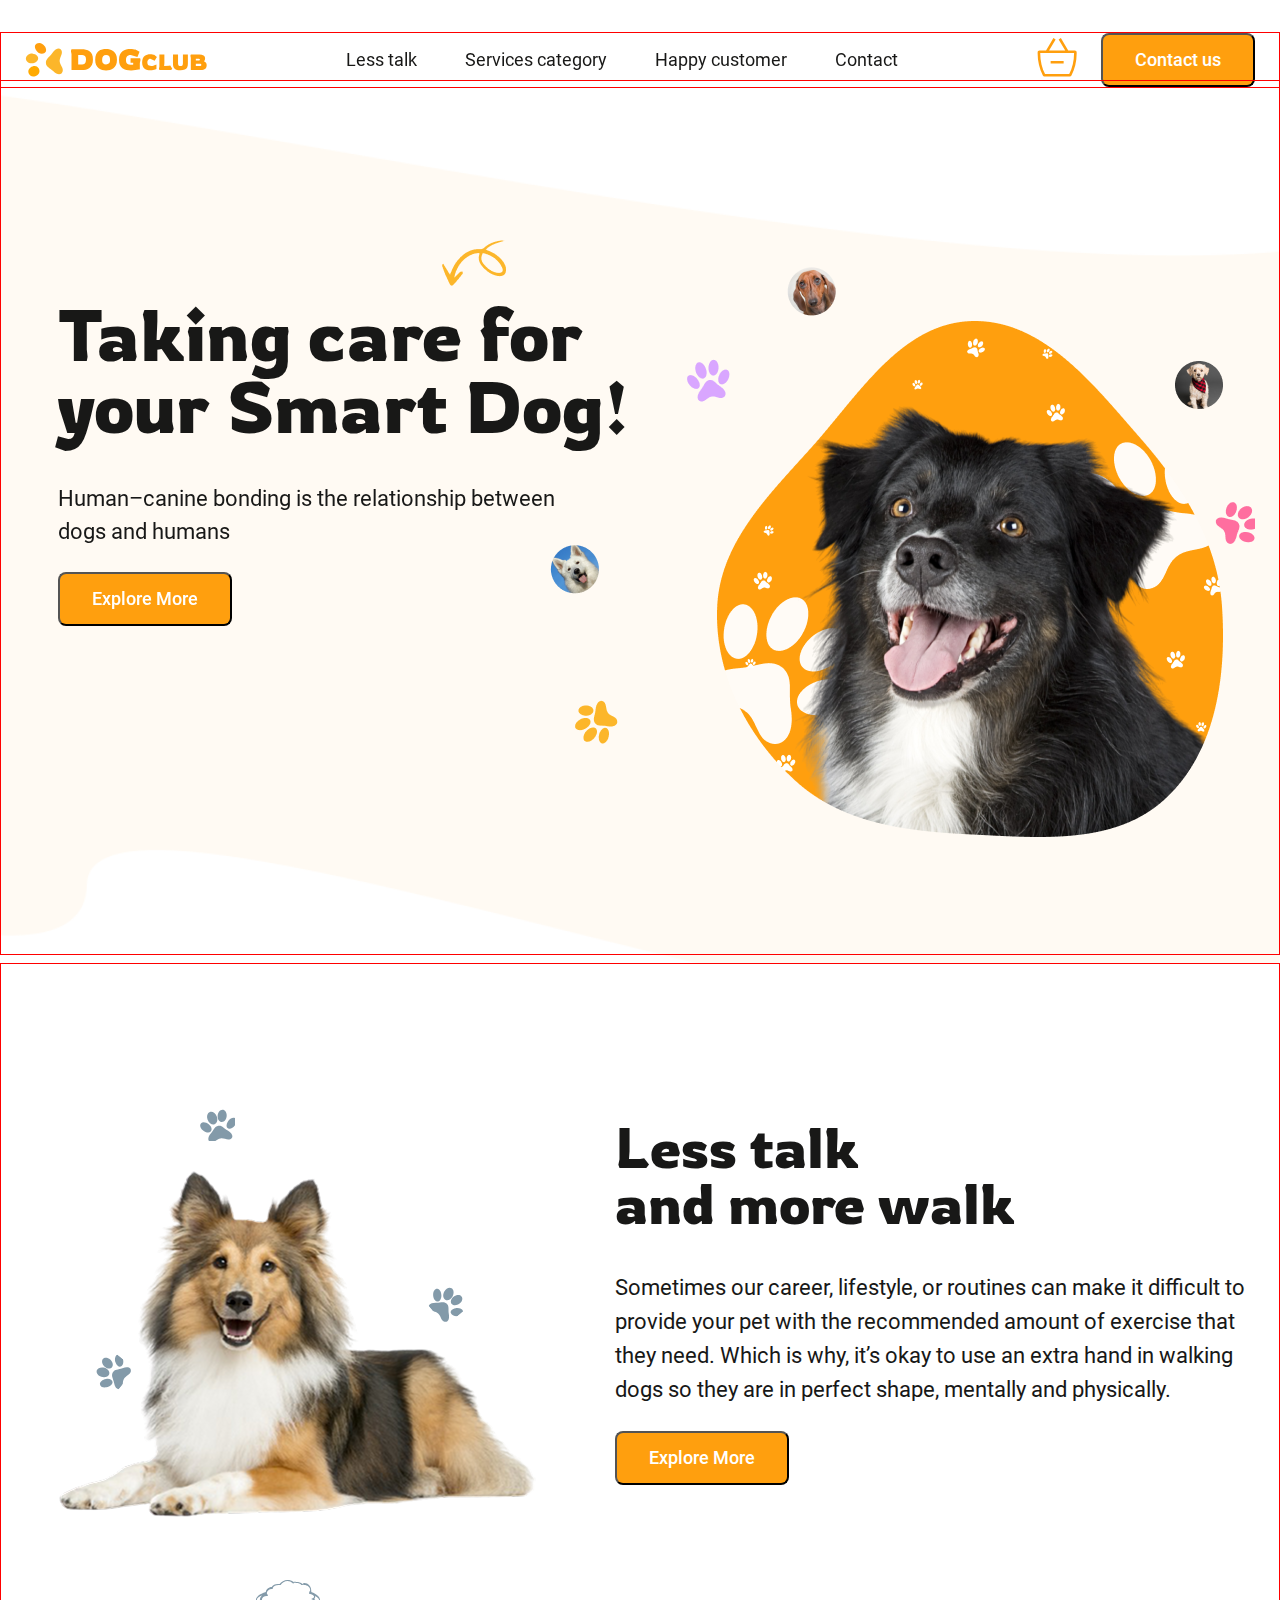
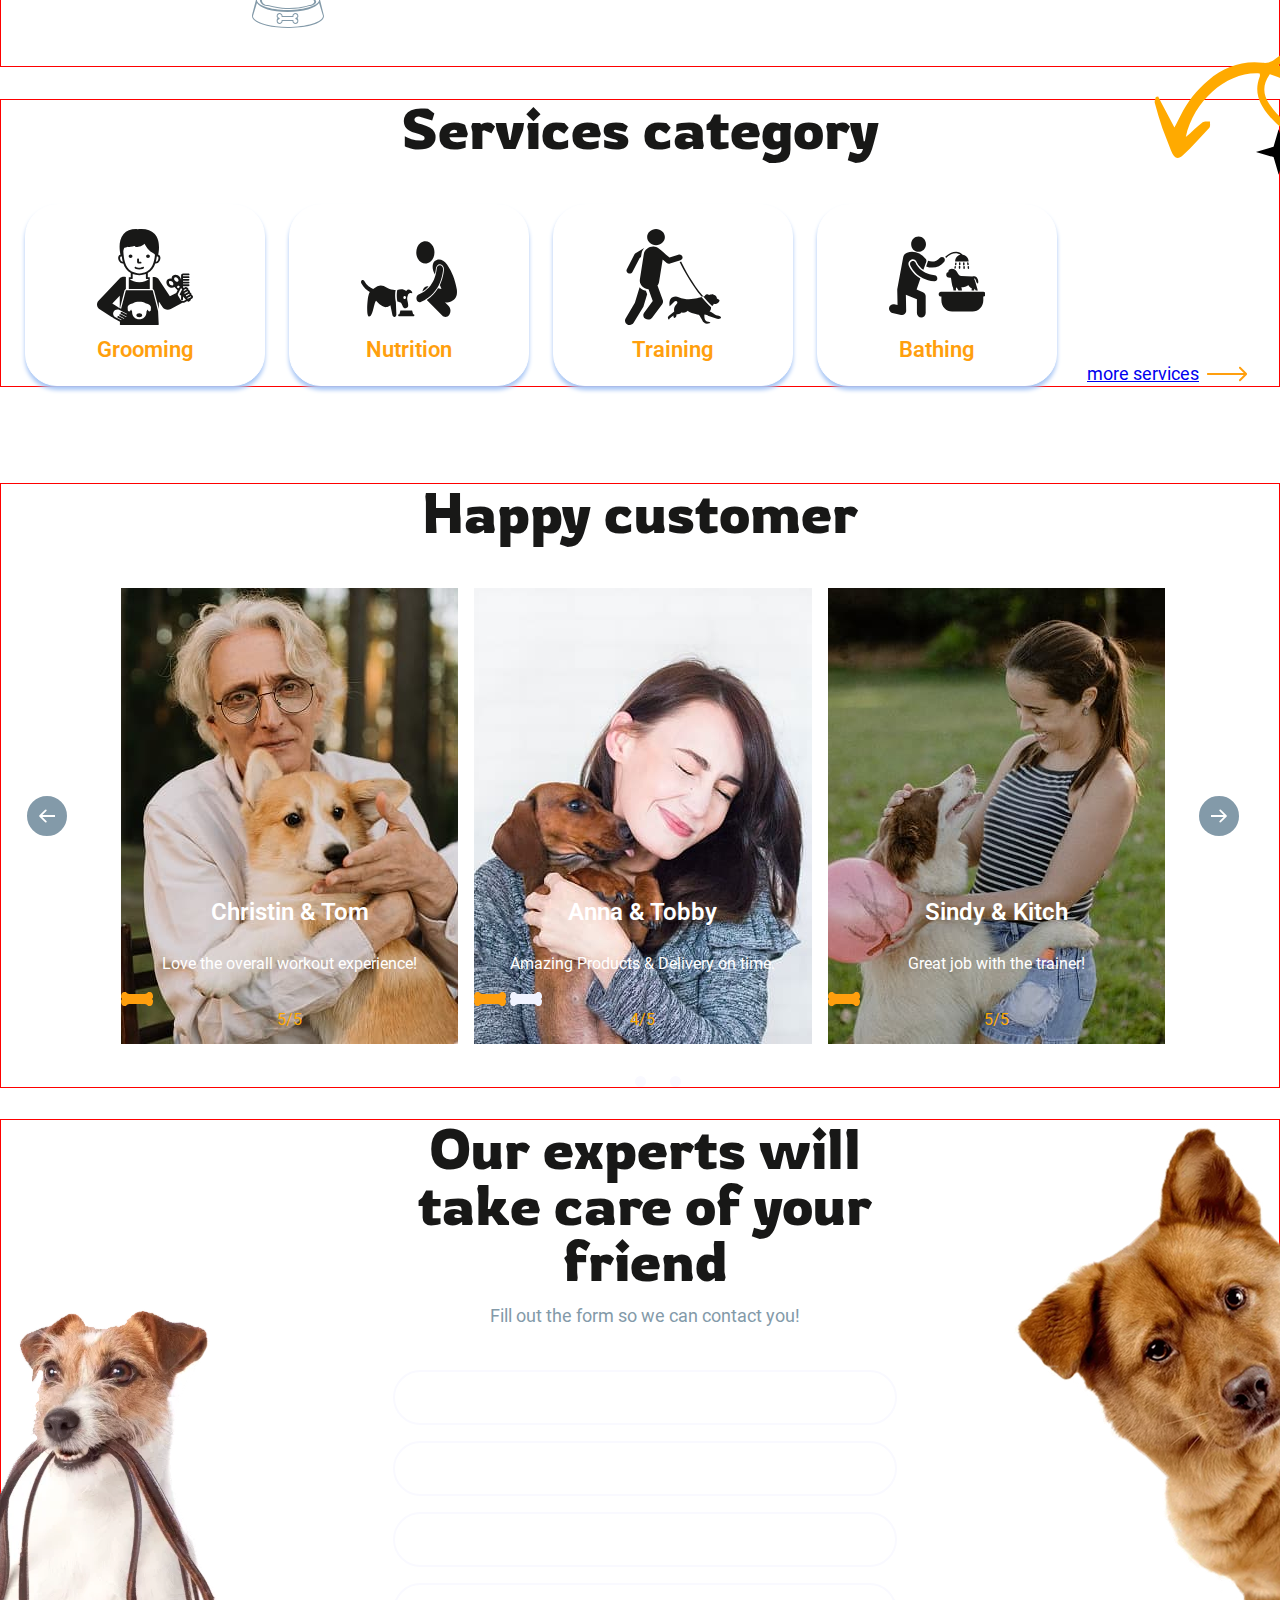
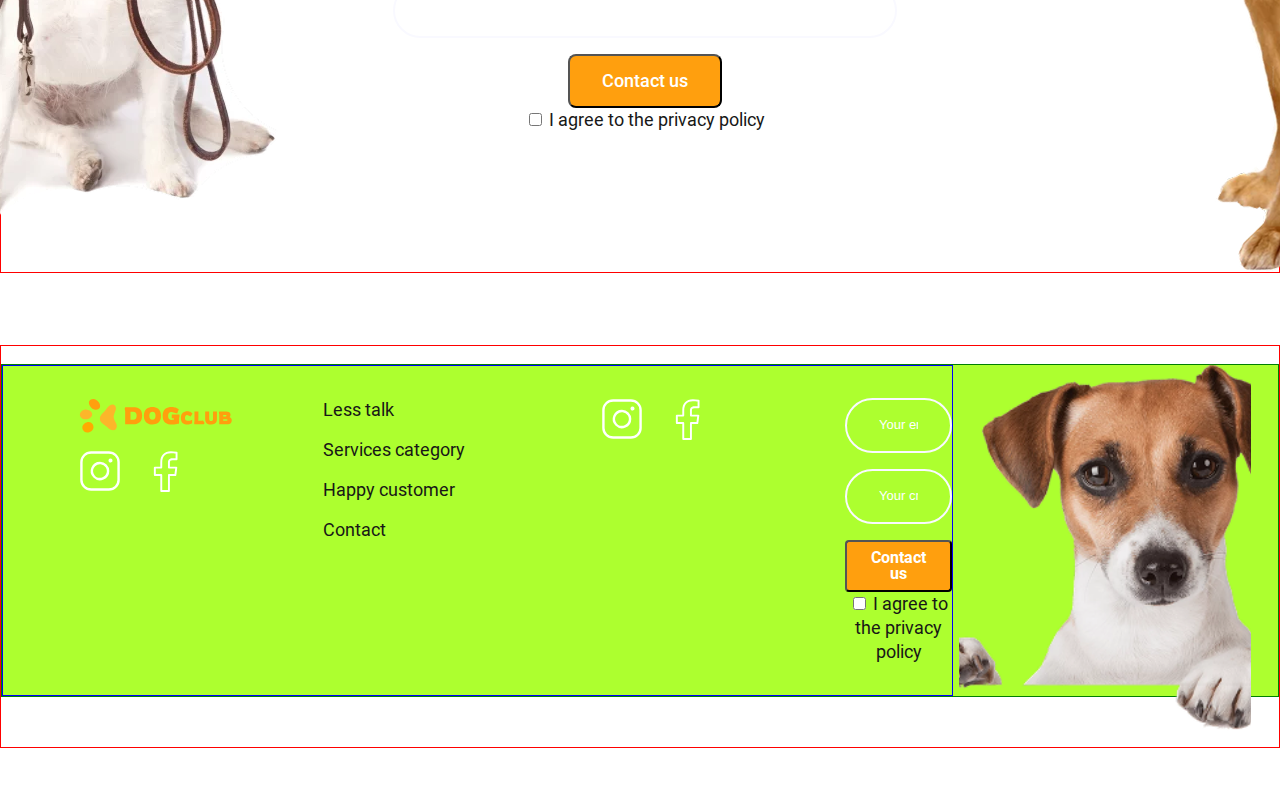
==== commit e57f04ee: "page1, modal, forms - input" ====
--- a/index_dogbem.html
+++ b/index_dogbem.html
@@ -395,7 +395,7 @@
       </section>
 
       <!-- <section class="why-us-section section" id="section-why-us"> -->
-      <section class="section" id="section-services-category">
+      <section class="why-us-section section" id="section-services-category">
         <!-- <h2>Чому люди <span>обирають нас</span></h2> -->
         <div class="wave"></div>
         <!-- <div class="container why-us-container"> -->
@@ -619,19 +619,11 @@
       <!-- section - отступы только -->
       <section class="contacts-section" id="section-contacts">
         <div class="container">
-          <h2 class="contacts-section__title section__title">
+          <!-- <h2 class="contacts-section__title section__title">
             Our experts will take care of your friend
-          </h2>
-          <!-- <div class="contacts-container"> -->
+          </h2> -->
 
           <div class="contacts-section__container">
-            <!-- <iframe
-              class="contacts-section__map"
-              allowfullscreen=""
-              loading="lazy"
-              referrerpolicy="no-referrer-when-downgrade"
-            ></iframe>  -->
-
             <!-- Form         -->
             <!-- <form name="contact-form" autocomplete="on" novalidate> -->
             <!-- <div class="signup-free"> -->
@@ -647,12 +639,17 @@
               <!-- <form name="contact-form" autocomplete="off"> -->
 
               <form name="contact-form" autocomplete="off">
+                <h2 class="contacts-section__title section__title">
+                  Our experts will take care of your friend
+                </h2>
                 <p class="modal__text">
                   Fill out the form so we can contact you!
                 </p>
 
                 <!-- <div class="modal__form-field input"> -->
-                <div class="contacts-section__form-field">
+                <div
+                  class="contacts-section__form-field contacts-section__form-field--user-name"
+                >
                   <label
                     label
                     class="input__label visually-hidden"
@@ -671,7 +668,9 @@
                 </div>
 
                 <!-- pet-name - id другое сделать!!! -->
-                <div class="contacts-section__form-field">
+                <div
+                  class="contacts-section__form-field contacts-section__form-field--pet-name"
+                >
                   <label
                     label
                     class="input__label visually-hidden"
@@ -690,7 +689,9 @@
                 </div>
 
                 <!-- <div class="modal__form-field input"> -->
-                <div class="contacts-section__form-field input">
+                <div
+                  class="contacts-section__form-field contacts-section__form-field--phone input"
+                >
                   <label
                     label
                     class="input__label visually-hidden"
@@ -709,7 +710,9 @@
                 </div>
 
                 <!-- <div class="modal__form-field input"> -->
-                <div class="contacts-section__form-field input">
+                <div
+                  class="contacts-section__form-field contacts-section__form-field--email input"
+                >
                   <label
                     label
                     class="input__label visually-hidden"
@@ -734,7 +737,7 @@
                   Contact us
                 </button>
 
-                <div class="text-center">
+                <div class="footer__iagree footer__iagree--top8 text-center">
                   <input type="checkbox" id="agree" name="agree" />
                   <label for="agree">I agree to the privacy policy</label>
                 </div>
@@ -794,21 +797,66 @@
                   alt="Логотип косметологічної клініки Beauty Zone"
               /></a>
             </div> -->
-
-                <div class="footer__logo">
-                  <a class="logo" href="#">
-                    <img
-                      class="logo-sled-size logo-sled-size__footer"
-                      src="./images/icon-sled-logo.svg"
-                      alt="Veterinary clinic icon DOGclub"
-                    />
-
-                    <img
-                      class="logo-width__footer"
-                      src="./images/logo.svg"
-                      alt="Veterinary clinic logo DOGclub"
-                    />
-                  </a>
+                <div class="footer__logo-socias">
+                  <div class="footer__logo">
+                    <a class="logo" href="#">
+                      <img
+                        class="logo-sled-size logo-sled-size__footer"
+                        src="./images/icon-sled-logo.svg"
+                        alt="Veterinary clinic icon DOGclub"
+                      />
+
+                      <img
+                        class="logo-width__footer"
+                        src="./images/logo.svg"
+                        alt="Veterinary clinic logo DOGclub"
+                      />
+                    </a>
+                  </div>
+
+                  <ul class="socials footer__socials-before">
+                    <li>
+                      <!-- <a class="icon-link" href=""> -->
+                      <!-- class="icon-link" -->
+                      <a
+                        rel="noopener noreferrer"
+                        href="https://www.instagram.com/"
+                        title="Instagram"
+                        target="_blank"
+                      >
+                        <!-- <svg width="32" height="32"> -->
+                        <!-- <svg class="footer__address-icon" width="42" height="42"> -->
+                        <svg
+                          class="footer__socials-icon"
+                          width="40"
+                          height="40"
+                        >
+                          <use href="images/icons.svg#icon-instagram"></use>
+                        </svg>
+                      </a>
+                      <!-- <img src="./images/instagram.svg" alt="Иконка Instagram" /> -->
+                    </li>
+                    <li>
+                      <!-- <a class="icon-link" href=""> -->
+                      <!-- class="icon-link" -->
+                      <a
+                        href="https://www.facebook.com/"
+                        title="Facebook"
+                        target="_blank"
+                      >
+                        <!-- <svg width="22" height="37"> -->
+                        <!-- <svg class="footer__address-icon" width="42" height="42"> -->
+                        <svg
+                          class="footer__socials-icon"
+                          width="40"
+                          height="40"
+                        >
+                          <use href="images/icons.svg#icon-facebook"></use>
+                        </svg>
+                      </a>
+                      <!-- <img src="./images/facebook.svg" alt="Иконка facebook" /> -->
+                    </li>
+                  </ul>
                 </div>
 
                 <!-- <ul class="footer-menu footer--ul"> -->
@@ -843,9 +891,47 @@
                 </ul>
               </nav>
 
+              <ul class="socials footer__socials-after">
+                <li>
+                  <!-- <a class="icon-link" href=""> -->
+                  <!-- class="icon-link" -->
+                  <a
+                    rel="noopener noreferrer"
+                    href="https://www.instagram.com/"
+                    title="Instagram"
+                    target="_blank"
+                  >
+                    <!-- <svg width="32" height="32"> -->
+                    <!-- <svg class="footer__address-icon" width="42" height="42"> -->
+                    <svg class="footer__socials-icon" width="42" height="42">
+                      <use href="images/icons.svg#icon-instagram"></use>
+                    </svg>
+                  </a>
+                  <!-- <img src="./images/instagram.svg" alt="Иконка Instagram" /> -->
+                </li>
+                <li>
+                  <!-- <a class="icon-link" href=""> -->
+                  <!-- class="icon-link" -->
+                  <a
+                    href="https://www.facebook.com/"
+                    title="Facebook"
+                    target="_blank"
+                  >
+                    <!-- <svg width="22" height="37"> -->
+                    <!-- <svg class="footer__address-icon" width="42" height="42"> -->
+                    <svg class="footer__socials-icon" width="42" height="42">
+                      <use href="images/icons.svg#icon-facebook"></use>
+                    </svg>
+                  </a>
+                  <!-- <img src="./images/facebook.svg" alt="Иконка facebook" /> -->
+                </li>
+              </ul>
+
               <form name="contact-form" autocomplete="off">
                 <!-- <div class="modal__form-field input"> -->
-                <div class="contacts-section__form-field input">
+                <div
+                  class="contacts-section__form-field contacts-section__form-field--email input"
+                >
                   <label
                     label
                     class="input__label visually-hidden"
@@ -889,7 +975,7 @@
                     Contact us
                   </button>
 
-                  <div class="text-center">
+                  <div class="footer__iagree text-center">
                     <input type="checkbox" id="agree" name="agree" />
                     <label for="agree">I agree to the privacy policy</label>
                   </div>
@@ -905,9 +991,10 @@
 
               <!-- <address class="footer-address footer-address-ul"> -->
             </div>
+            <!-- png - чтобы лапка на фон  сверху свисала -->
             <img
               class="footer__dog-img"
-              src="./images/footer-dog.jpg"
+              src="./images/footer-dog.png"
               alt="Photo of a small dog"
             />
           </div>
@@ -929,71 +1016,122 @@
           </svg>
         </button>
         <!-- <h2 class="modal-title">Замовити дзвінок</h2> -->
-        <h2 class="modal__title">Замовити дзвінок</h2>
+        <h2 class="modal__title">Our experts will take care of your friend</h2>
+
+        <svg class="sled sled__modal sled__modal--right-top">
+          <use href="./images/icons.svg#icon-sled"></use>
+        </svg>
+        <svg class="sled sled__modal sled__modal--right-end">
+          <use href="./images/icons.svg#icon-sled"></use>
+        </svg>
+
+        <svg class="sled sled__modal sled__modal--left-top">
+          <use href="./images/icons.svg#icon-sled"></use>
+        </svg>
+
+        <svg class="sled sled__modal sled__modal--left-end">
+          <use href="./images/icons.svg#icon-sled"></use>
+        </svg>
 
         <!-- <form name="contact-form" autocomplete="on" novalidate> -->
         <form name="modal-form" autocomplete="on">
-          <p class="modal__text">
-            Запишіться <span class="text-brand">безкоштовно</span> та отримайте
-            подарунок
-          </p>
+          <p class="modal__text">Fill out the form so we can contact you!</p>
           <!-- <div class="modal__form-field input"> -->
-          <div class="modal__form-field">
+          <!-- <div class="modal__form-field modal__form-field--user-name input"> -->
+          <!-- <div class="modal__form-field1 modal__form-field1--user-name input"> -->
+          <div class="modal__form-field modal__form-field--user-name input">
             <label label class="input__label visually-hidden" for="user-name"
-              >Ваше ім'я та прізвище</label
+              >Your name</label
             >
+
+            <!-- class="input__control input__img input__img--user-name" -->
+            <!-- pattern="^[Є-ЯҐа-їґ]+\s[Є-ЯҐа-їґ]+$" -->
             <input
               class="input__control"
               type="text"
               id="user-name"
               name="user-name"
-              placeholder="Ваше ім'я та прізвище"
-              pattern="^[Є-ЯҐа-їґ]+\s[Є-ЯҐа-їґ]+$"
+              placeholder="Your name"
+              pattern="^[A-Za-z]+\s[A-Za-z]+$"
               required
             />
           </div>
 
-          <div class="modal__form-field input">
+          <!-- <div class="modal__form-field input"> -->
+          <div class="modal__form-field modal__form-field--pet-name input">
+            <label label class="input__label visually-hidden" for="pet-name"
+              >Pet name</label
+            >
+            <input
+              class="input__control"
+              type="text"
+              id="pet-name"
+              name="pet-name"
+              placeholder="Pet name"
+              pattern="^[A-Za-z]+$"
+              required
+            />
+          </div>
+
+          <div class="modal__form-field modal__form-field--phone input">
             <label label class="input__label visually-hidden" for="user-tel"
-              >Ваш номер телефону</label
+              >Your phone</label
             >
             <input
               class="input__control"
               type="tel"
               id="user-tel"
               name="user-tel"
-              placeholder="Ваш номер телефону"
+              placeholder="Your phone"
               pattern="^\+380[0-9]{9}"
               required
             />
           </div>
           <!-- +380ХХХХХХХХХ -->
 
-          <div class="modal__form-field input">
+          <div class="modal__form-field modal__form-field--email input">
             <label label class="input__label visually-hidden" for="user-email"
-              >Ваша електронна пошта</label
+              >Your email</label
             >
             <input
               class="input__control"
               type="email"
               id="user-email"
               name="user-email"
-              placeholder="Ваша електронна пошта"
+              placeholder="Your email"
               required
             />
           </div>
 
           <button class="modal__button button button__section" type="submit">
-            Записатись безкоштовно
+            Contact us
           </button>
 
-          <p class="form-terms">
+          <div class="footer__iagree text-center">
+            <input type="checkbox" id="agree" name="agree" />
+            <label for="agree">I agree to the privacy policy</label>
+          </div>
+
+          <!-- <p class="form-terms">
             Натискаючи на кнопку я погоджуюсь
-            <!-- <a class="form-terms-link" href="#">політикою конфіденційності</a> -->
             <a class="form-terms__link" href="#"
               >з політикою конфіденційності</a
             >
-          </p>
+          </p> -->
+
+          <!-- <div class="contacts-section__btn-center">
+                  <button
+                    class="button__footer button button--center"
+                    type="submit"
+                  >
+                    Contact us
+                  </button>
+
+                  <div class="footer__iagree text-center">
+                    <input type="checkbox" id="agree" name="agree" />
+                    <label for="agree">I agree to the privacy policy</label>
+                  </div>
+                </div> -->
         </form>
       </div>
     </div>
--- a/css/main.min.css
+++ b/css/main.min.css
@@ -1 +1 @@
-@font-face{font-display:swap;font-family:"Play";font-style:normal;font-weight:400;src:url("../fonts/play-v19-latin-regular.woff2") format("woff2")}@font-face{font-display:swap;font-family:"Play";font-style:normal;font-weight:700;src:url("../fonts/play-v19-latin-700.woff2") format("woff2")}@font-face{font-display:swap;font-family:"Roboto";font-weight:100;src:url("../fonts/roboto-v30-cyrillic_latin-100.woff2") format("woff2")}@font-face{font-display:swap;font-family:"Roboto";font-weight:300;src:url("../fonts/roboto-v30-cyrillic_latin-300.woff2") format("woff2")}@font-face{font-display:swap;font-family:"Roboto";font-weight:400;src:url("../fonts/roboto-v30-cyrillic_latin-regular.woff2") format("woff2")}@font-face{font-display:swap;font-family:"Roboto";font-weight:500;src:url("../fonts/roboto-v30-cyrillic_latin-500.woff2") format("woff2")}@font-face{font-display:swap;font-family:"Roboto";font-weight:700;src:url("../fonts/roboto-v30-cyrillic_latin-700.woff2") format("woff2")}@font-face{font-display:swap;font-family:"Roboto";font-weight:900;src:url("../fonts/roboto-v30-cyrillic_latin-900.woff2") format("woff2")}:root{--color-primary-white: #ffffff;--color-primary-orange: #ff9f0e;--color-primary-black: #181817;--color-secondary-yellow: red;--color-secondary-light: #fffaf3;--color-secondary-greymid: #f1f3ff;--color-secondary-grey: #839aa9;--color-secondary-greylight: #f9f9ff;--color-secondary-purple: #d9a6ff;--color-primary-grey-font: #d8d8d8;--color-primary-black-font: #09061c;--color-primary-yellow-font: #FFAA00}*,*::before,*::after{-webkit-box-sizing:border-box;box-sizing:border-box}body{background-color:var(--color-primary-light);font-family:"Roboto",sans-serif;font-size:16px;font-weight:400;color:var(--color-primary-black);line-height:1.2;margin:0}@media screen and (min-width: 768px){body{font-size:18px;line-height:1.33}}h1,h2,h3,h4,h5,h6,p{margin-top:0}img{display:block;max-width:100%;height:auto;-o-object-fit:cover;object-fit:cover}@media screen and (min-width: 1200px){img{display:inline}}a{display:inline-block}address{font-style:normal}ul{margin:0;padding:0;list-style-type:none}.text-brand{color:var(--color-primary-blue)}.text-bold{font-weight:600}.text-capitalize{text-transform:capitalize}.text-center{text-align:center}.logo-width{width:74px}.logo-width__header{width:74px}@media screen and (min-width: 1200px){.logo-width__header{width:137px}}.logo-width__footer{width:74px}@media screen and (min-width: 1200px){.logo-width__footer{width:147px}}.logo-sled-size{width:16px;height:16px}@media screen and (min-width: 1200px){.logo-sled-size__header{width:43px;height:43px;height:100%}}@media screen and (min-width: 1200px){.logo-sled-size__footer{width:43px;height:36px}}.icon-color{fill:var(--color-primary-orange)}.icon-color__white{fill:var(--color-secondary-greymid)}.visually-hidden{position:absolute;left:-10000px;top:auto;width:1px;height:1px;overflow:hidden}.is-scroll-disabled{overflow:hidden}.button{font-family:inherit;font-size:16px;line-height:100%;font-weight:500;padding:8px 24px;color:var(--color-primary-white);background-color:var(--color-primary-orange);border-radius:4px;-webkit-transition:color 2s,background-color .2s;transition:color 2s,background-color .2s}.button--center{display:block;margin-left:auto;margin-right:auto}@media screen and (min-width: 1200px){.button__section{font-size:18px;padding:16px 32px;border-radius:8px}}@media screen and (min-width: 1200px){.button__footer{font-weight:700}}.button__mob-hide{display:none}@media screen and (min-width: 1200px){.button__mob-hide{display:block}}.button:hover{background-color:var(--color-secondary-yellow);cursor:pointer}.logo{display:-webkit-box;display:-ms-flexbox;display:flex;-webkit-box-align:center;-ms-flex-align:center;align-items:center;gap:2px;-ms-flex-item-align:start;align-self:flex-start}.logo__gap{gap:8px}.carousel-button{width:44px;height:44px;border-radius:50%;background-color:var(--color-secondary-grey);-webkit-backdrop-filter:blur(15.36px);backdrop-filter:blur(15.36px);border:2px solid var(--color-primary-white);padding:0;display:-webkit-box;display:-ms-flexbox;display:flex;-webkit-box-align:center;-ms-flex-align:center;align-items:center;-webkit-box-pack:center;-ms-flex-pack:center;justify-content:center;-ms-flex-negative:0;flex-shrink:0;cursor:pointer;fill:var(--color-primary-white)}.carousel-button:hover{background-color:var(--color-primary-orange)}.carousel-button.next{-webkit-transform:rotate(180deg);transform:rotate(180deg)}.input__label{display:block;font-size:13px}.input__control{padding:16px 24px;width:100%;border:1.5px solid var(--color-secondary-greylight);border-radius:24px;background-color:rgba(0,0,0,0);color:var(--color-primary-white);font-size:13px;line-height:1.15;-webkit-transition:background-color .2s;transition:background-color .2s}@media screen and (min-width: 1200px){.input__control{padding:18px 32px;border:2px solid var(--color-secondary-greylight);border-radius:32px}}.input__control:focus{background-color:var(--color-secondary-greylight);outline:none}.input__control::-webkit-input-placeholder{color:var(--color-primary-white);font-size:13px;line-height:1.15}.input__control::-moz-placeholder{color:var(--color-primary-white);font-size:13px;line-height:1.15}.input__control:-ms-input-placeholder{color:var(--color-primary-white);font-size:13px;line-height:1.15}.input__control::-ms-input-placeholder{color:var(--color-primary-white);font-size:13px;line-height:1.15}.input__control::placeholder{color:var(--color-primary-white);font-size:13px;line-height:1.15}.link{text-decoration:none;-webkit-transition:color .2s,font-weight .2s;transition:color .2s,font-weight .2s}.link:hover{color:var(--color-primary-orange);font-weight:700}.procedure-card{position:relative;height:456px;background-image:linear-gradient(180.05deg, rgba(1, 28, 68, 0) 48.53%, rgba(1, 28, 68, 0.725825) 84.61%, var(--color-primary-bluedark) 101.39%);display:-webkit-box;display:-ms-flexbox;display:flex;-webkit-box-orient:vertical;-webkit-box-direction:normal;-ms-flex-direction:column;flex-direction:column;-webkit-box-pack:end;-ms-flex-pack:end;justify-content:flex-end;-webkit-transition:-webkit-transform .3s;transition:-webkit-transform .3s;transition:transform .3s;transition:transform .3s, -webkit-transform .3s;overflow:hidden}.procedure-card :hover{-webkit-transform:scale(1.05);transform:scale(1.05)}.procedure-card__image{position:absolute;top:0;left:0;width:100%;height:100%;z-index:-1}.procedure-card__titleh3{margin-bottom:0px;padding-bottom:32px;font-size:24px;font-weight:600;text-align:center;color:var(--color-primary-white);line-height:100%;-ms-flex-item-align:center;align-self:center}.procedure-card__p{font-size:16px;text-align:center;color:var(--color-primary-white);line-height:100%;-ms-flex-item-align:center;align-self:center}.procedure-card__p--counter{color:var(--color-primary-yellow-font)}.pagination{display:-webkit-box;display:-ms-flexbox;display:flex;-webkit-box-align:center;-ms-flex-align:center;align-items:center;-webkit-box-pack:center;-ms-flex-pack:center;justify-content:center;gap:16px;padding-top:16px}@media screen and (min-width: 1200px){.pagination{gap:24px;padding-top:32px}}.pagination__button{width:8px;height:8px;padding:0;background-color:var(--color-secondary-greylight);border-radius:50%}@media screen and (min-width: 1200px){.pagination__button{width:11px;height:11px}}.pagination__button--active{background-color:var(--color-primary-blue)}.food{display:none}@media screen and (min-width: 1200px){.food{display:block;max-width:72px;max-height:48px;width:100%;height:100%;fill:var(--color-secondary-grey);position:absolute;top:616px;right:931px}}.sled{display:none}@media screen and (min-width: 1200px){.sled{display:block;max-width:40px;max-height:40px;width:100%;height:100%;fill:var(--color-secondary-grey);position:absolute}}@media screen and (min-width: 1200px){.sled--left{rotate:-51deg;top:388px;right:1128px}}@media screen and (min-width: 1200px){.sled--top{rotate:0deg;top:137px;right:1020px}}@media screen and (min-width: 1200px){.sled--right{rotate:50deg;top:314px;right:787px}}.arrow{display:block;rotate:10deg;top:0px;left:160px;max-width:48px;max-height:40px;width:100%;height:100%;position:absolute;fill:var(--color-primary-yellow-font)}@media screen and (min-width: 1200px){.arrow{display:none}}.arrow-services{display:none}@media screen and (min-width: 1200px){.arrow-services{display:block;rotate:4deg;top:-72px;right:-61px;max-width:192px;max-height:144px;width:100%;height:100%;position:absolute;fill:var(--color-primary-yellow-font)}}.star4{max-height:40px;max-width:40px;width:100%;height:100%;fill:var(--color-secondary-bluedark);rotate:30deg;position:absolute;top:353px;left:283px}@media screen and (min-width: 1200px){.star4{display:none}}.star1{display:none}@media screen and (min-width: 1200px){.star1{display:block;max-height:64px;max-width:64px;width:100%;height:100%;fill:var(--color-secondary-bluedark);rotate:30deg;position:absolute;top:336px;right:295px}}.star2{display:none}@media screen and (min-width: 1200px){.star2{display:block;max-height:40px;max-width:40px;width:100%;height:100%;fill:var(--color-primary-blue);rotate:-30deg;position:absolute;top:32px;right:-20px}}.star3{display:none}@media screen and (min-width: 1200px){.star3{display:block;max-height:16px;max-width:16px;width:100%;height:100%;fill:var(--color-secondary-greylight);rotate:23deg;position:absolute;top:270px;right:6px}}.star1,.star2,.star3,.star4{-webkit-animation:ScaleRotate 4s linear infinite;animation:ScaleRotate 4s linear infinite;-webkit-transform-origin:center;transform-origin:center}@-webkit-keyframes ScaleRotate{0%{-webkit-transform:scale(1) rotate(0deg);transform:scale(1) rotate(0deg)}50%{-webkit-transform:scale(1.5) rotate(180deg);transform:scale(1.5) rotate(180deg)}100%{-webkit-transform:scale(1) rotate(360deg);transform:scale(1) rotate(360deg)}}@keyframes ScaleRotate{0%{-webkit-transform:scale(1) rotate(0deg);transform:scale(1) rotate(0deg)}50%{-webkit-transform:scale(1.5) rotate(180deg);transform:scale(1.5) rotate(180deg)}100%{-webkit-transform:scale(1) rotate(360deg);transform:scale(1) rotate(360deg)}}.star1:hover,.star2:hover,.star3:hover,.star4:hover{-webkit-animation-play-state:paused;animation-play-state:paused}.star4{max-height:40px;max-width:40px;width:100%;height:100%;fill:var(--color-secondary-bluedark);rotate:30deg;position:absolute;top:353px;left:283px}@media screen and (min-width: 1200px){.star4{display:none}}.star1{display:none}@media screen and (min-width: 1200px){.star1{display:block;max-height:64px;max-width:64px;width:100%;height:100%;fill:var(--color-secondary-bluedark);rotate:30deg;position:absolute;top:336px;right:295px}}.star2{display:none}@media screen and (min-width: 1200px){.star2{display:block;max-height:40px;max-width:40px;width:100%;height:100%;fill:var(--color-primary-blue);rotate:-30deg;position:absolute;top:32px;right:-20px}}.star3{display:none}@media screen and (min-width: 1200px){.star3{display:block;max-height:16px;max-width:16px;width:100%;height:100%;fill:var(--color-secondary-greylight);rotate:23deg;position:absolute;top:270px;right:6px}}.star1,.star2,.star3,.star4{-webkit-animation:ScaleRotate 4s linear infinite;animation:ScaleRotate 4s linear infinite;-webkit-transform-origin:center;transform-origin:center}@keyframes ScaleRotate{0%{-webkit-transform:scale(1) rotate(0deg);transform:scale(1) rotate(0deg)}50%{-webkit-transform:scale(1.5) rotate(180deg);transform:scale(1.5) rotate(180deg)}100%{-webkit-transform:scale(1) rotate(360deg);transform:scale(1) rotate(360deg)}}.star1:hover,.star2:hover,.star3:hover,.star4:hover{-webkit-animation-play-state:paused;animation-play-state:paused}.socials{display:-webkit-box;display:-ms-flexbox;display:flex;-webkit-box-pack:center;-ms-flex-pack:center;justify-content:center;gap:20px}@media screen and (min-width: 1200px){.socials{-webkit-box-pack:start;-ms-flex-pack:start;justify-content:flex-start;gap:24px}}.socials--header{max-width:160px}.socials :hover{fill:var(--color-secondary-yellow)}.socials li{margin-bottom:0}.wave{position:absolute;width:100%;height:100%;top:657px;background-image:url("./../images/background.jpg");background-repeat:no-repeat;background-position:center top;z-index:-1}@media screen and (min-width: 1200px){.wave{top:1400px}}.wave1{position:absolute;max-width:1400px;width:100%;height:100%;top:1400px;background-image:linear-gradient(38.2deg, rgba(43, 127, 255, 0.2) 39.74%, rgba(43, 127, 255, 0) 54.16%, rgba(43, 127, 255, 0) 66.66%),url("./../images/background.jpg");background-repeat:no-repeat;background-position:center top;opacity:0}.section{padding:20px 0}@media screen and (min-width: 1200px){.section{padding:48px 0 0 0}}.section__title{font-family:"Rowdies";font-weight:400;font-size:32px;line-height:100%;text-align:center}@media screen and (min-width: 1200px){.section__title{font-size:56px;margin-bottom:48px}}.section__title--left{text-align:left}.about-us-section{padding-bottom:104px}@media screen and (min-width: 1200px){.about-us-section{padding-top:0;padding-bottom:32px}}.about-us-section__image{display:none}@media screen and (min-width: 1200px){.about-us-section__image{display:block;max-width:516px;background-image:url("./../images/vector.svg");background-repeat:no-repeat;padding-top:175px;background-position-y:68px;padding-bottom:135px}}.about-us-section__container{display:-webkit-box;display:-ms-flexbox;display:flex;-webkit-box-pack:center;-ms-flex-pack:center;justify-content:center}@media screen and (min-width: 1200px){.about-us-section__container{-webkit-box-pack:justify;-ms-flex-pack:justify;justify-content:space-between;gap:24px;position:relative}}.about-us-section__content{max-width:320px;position:relative}@media screen and (min-width: 1200px){.about-us-section__content{max-width:640px}}.about-us-section__title{max-width:320px;margin-bottom:24px;text-align:left}@media screen and (min-width: 1200px){.about-us-section__title{margin-bottom:40px;padding-top:155px;max-width:428px}}.about-us-section__p{font-size:18px;letter-spacing:5%;line-height:1.33}@media screen and (min-width: 1200px){.about-us-section__p{font-size:22px;line-height:1.54;letter-spacing:0}}.about-us-section__p--lastp{margin-bottom:0px}.about-us-section__p--notlastp{margin-bottom:24px}@media screen and (min-width: 1200px){.about-us-section__p--notlastp{max-width:640px}}.about-us-section__beauty-zone{font-weight:700}@media screen and (min-width: 1200px){.about-us-section__beauty-zone{font-weight:600}}.about-us-section__imgs{display:none}@media screen and (min-width: 1200px){.about-us-section__imgs{display:block;max-width:499px;width:100%}}.about-us-section__imgs :last-child{text-align:right}.about-us-section__imgs img{max-width:327px;max-height:327px;border-radius:163px}.about-us-section__imgli{margin-bottom:40px}.about-us-section__imgli:last-child{margin-bottom:0}.contacts-section{padding-bottom:0px}@media screen and (min-width: 1200px){.contacts-section{padding-bottom:72px}}.contacts-section__container{display:-webkit-box;display:-ms-flexbox;display:flex;-webkit-box-orient:vertical;-webkit-box-direction:reverse;-ms-flex-direction:column-reverse;flex-direction:column-reverse;gap:24px}@media screen and (min-width: 1200px){.contacts-section__container{max-width:1059px;-webkit-box-orient:horizontal;-webkit-box-direction:normal;-ms-flex-direction:row;flex-direction:row;gap:67px;-webkit-box-pack:center;-ms-flex-pack:center;justify-content:center;margin-left:75px}}.contacts-section__title{max-width:254px;margin:0 auto 8px}@media screen and (min-width: 1200px){.contacts-section__title{max-width:605px;margin-bottom:16px}}.contacts-section__map{-ms-flex-negative:0;flex-shrink:0;border:none;height:232px;margin:0 -24px}@media screen and (min-width: 1200px){.contacts-section__map{width:605px;height:481px;border-radius:32px;border-color:rgba(0,0,0,0);margin:auto}}.contacts-section__imag{display:none}@media screen and (min-width: 1200px){.contacts-section__imag{display:block;max-height:520px;-ms-flex-item-align:end;align-self:end;margin-bottom:43px}}.contacts-section__imag-right{display:none}@media screen and (min-width: 1200px){.contacts-section__imag-right{display:block}}.contacts-section__form--back{background-color:var(--color-primary-bluedark);border:2px solid var(--color-secondary-bluedark);border-radius:24px;padding:38px 20px;padding-top:0px}@media screen and (min-width: 1200px){.contacts-section__form--back{max-width:600px;border:4px solid var(--color-secondary-bluedark);border-radius:32px;-ms-flex-preferred-size:600px;flex-basis:600px;-ms-flex-negative:0;flex-shrink:0;padding:40px 48px;padding-top:0px}}.contacts-section__form-field{padding:0px 15.5px;margin-bottom:16px}@media screen and (min-width: 1200px){.contacts-section__form-field{padding:0px}}.contacts-section__button{display:block;margin:0 auto 8px}@media screen and (min-width: 1200px){.contacts-section__button{margin:0 15px 8px}}.contacts-section__btn-center{-webkit-box-pack:center;-ms-flex-pack:center;justify-content:center}.container{width:100%;max-width:1288px;margin:0 auto;padding:0 24px;position:relative;border:1px solid red}.footer{background-image:url("../images/footer-background.png");background-color:var(--color-primary-bluedark);background-repeat:no-repeat;background-position:center top;padding:32px 0px 66px}@media screen and (min-width: 1200px){.footer{padding:56px 0;position:relative}}@media screen and (min-width: 1200px){.footer::after{position:absolute;background-image:url(../images/footer-dog.png);content:"";width:247px;height:152px;background-repeat:no-repeat;bottom:0;right:0}}.footer__container{display:-webkit-box;display:-ms-flexbox;display:flex;-webkit-box-orient:vertical;-webkit-box-direction:normal;-ms-flex-direction:column;flex-direction:column;gap:16px}@media screen and (min-width: 1200px){.footer__container{-webkit-box-orient:horizontal;-webkit-box-direction:normal;-ms-flex-direction:row;flex-direction:row;gap:20px}}.footer__nav,.footer__address{display:-webkit-box;display:-ms-flexbox;display:flex;-webkit-box-orient:vertical;-webkit-box-direction:normal;-ms-flex-direction:column;flex-direction:column;gap:20px;text-align:center}@media screen and (min-width: 1200px){.footer__nav,.footer__address{-webkit-box-orient:horizontal;-webkit-box-direction:normal;-ms-flex-direction:row;flex-direction:row;-ms-flex-preferred-size:50%;flex-basis:50%;text-align:left}}.footer__address-mob-gap{gap:8px}@media screen and (min-width: 1200px){.footer__address-mob-gap{gap:20px}}.footer__logo{-webkit-box-flex:1;-ms-flex-positive:1;flex-grow:1}.footer__menu{display:-webkit-box;display:-ms-flexbox;display:flex;-webkit-box-orient:vertical;-webkit-box-direction:normal;-ms-flex-direction:column;flex-direction:column;gap:16px;-webkit-box-flex:1;-ms-flex-positive:1;flex-grow:1}.footer__link{color:var(--color-primary-white);font-size:14px}@media screen and (min-width: 1200px){.footer__link{font-size:16px}}.footer__poltk-mob--show{display:block}@media screen and (min-width: 1200px){.footer__poltk-mob--show{display:none}}.footer__poltk-mob--hide{display:none}@media screen and (min-width: 1200px){.footer__poltk-mob--hide{display:inline-block}}.footer__contacts,.footer__address-info{-webkit-box-flex:1;-ms-flex-positive:1;flex-grow:1}.footer__address-list{display:none}@media screen and (min-width: 1200px){.footer__address-list{display:-webkit-box;display:-ms-flexbox;display:flex;-webkit-box-orient:vertical;-webkit-box-direction:normal;-ms-flex-direction:column;flex-direction:column;-webkit-box-flex:1;-ms-flex-positive:1;flex-grow:1;gap:16px}}.footer__socials-before{margin-top:16px}.footer__socials-icon{width:32px;height:100%;fill:var(--color-primary-white);-webkit-transition:fill .2s;transition:fill .2s}@media screen and (min-width: 1200px){.footer__socials-icon{width:42px}}.footer__socials-icon :hover{fill:var(--color-primary-blue)}.footer__copyright{color:var(--color-secondary-greylight);font-size:12px;line-height:1.5;margin-bottom:0}@media screen and (min-width: 1200px){.footer__copyright{margin-top:16px;font-size:13px;line-height:1.17}}.footer-container-my0{border:4px solid var(--color-secondary-bluedark);max-width:1240px;width:100%;display:-webkit-box;display:-ms-flexbox;display:flex;padding:56px 100px;-webkit-box-pack:justify;-ms-flex-pack:justify;justify-content:space-between}.form-terms{margin:0 auto;max-width:213px;font-size:12px;line-height:1.5;color:var(--color-secondary-greylight);text-align:center}.form-terms__link{color:var(--color-secondary-greylight);text-underline-offset:2px}.header{position:absolute;top:0;left:0;width:100%;padding-top:16px;padding:16px 20px 0px}@media screen and (min-width: 1200px){.header{padding:32px 0px;background:rgba(255,255,255,.25);-webkit-backdrop-filter:blur(5px);backdrop-filter:blur(5px)}}.header__container{display:-webkit-box;display:-ms-flexbox;display:flex;-webkit-box-align:center;-ms-flex-align:center;align-items:center;gap:40px}@media screen and (min-width: 1200px){.header__container{gap:115px}}.header__nav{display:-webkit-box;display:-ms-flexbox;display:flex;-webkit-box-align:center;-ms-flex-align:center;align-items:center;-webkit-box-flex:1;-ms-flex-positive:1;flex-grow:1;gap:40px}@media screen and (min-width: 1200px){.header__nav{gap:115px}}.header__menu{display:none}@media screen and (min-width: 1200px){.header__menu{display:-webkit-box;display:-ms-flexbox;display:flex;gap:48px;-webkit-box-flex:1;-ms-flex-positive:1;flex-grow:1;-webkit-box-pack:center;-ms-flex-pack:center;justify-content:center}}.header__link{color:var(--color-primary-black);white-space:nowrap}.header__socials{display:none}@media screen and (min-width: 1200px){.header__socials{display:-webkit-box;display:-ms-flexbox;display:flex}}.header__socials-icon{fill:var(--color-primary-orange);-webkit-transition:fill .2s;transition:fill .2s}.header__socials-icon :hover{fill:var(--color-secondary-yellow)}.header__basket{display:-webkit-box;display:-ms-flexbox;display:flex;-webkit-box-align:center;-ms-flex-align:center;align-items:center;-webkit-box-pack:start;-ms-flex-pack:start;justify-content:flex-start;gap:16px}@media screen and (min-width: 1200px){.header__basket{gap:24px}}.header__basket-icon{width:24px;height:100%;fill:var(--color-primary-orange);-webkit-transition:fill .2s;transition:fill .2s}@media screen and (min-width: 1200px){.header__basket-icon{width:40px}}.header__basket-icon :hover{fill:var(--color-secondary-yellow)}.header__burger{height:24px;padding:0;background-color:rgba(0,0,0,0);border:none;fill:var(--color-primary-orange)}@media screen and (min-width: 1200px){.header__burger{display:none}}.hero-section{padding:73px 0 40px 0px;background-image:url("../images/vector1.jpg");background-size:1563px 808px;background-repeat:no-repeat;background-position:center 80px;background-size:cover}@media screen and (min-width: 1200px){.hero-section{background-position:-123px 80px;padding:297px 0 236px 0;padding:297px 0 8px 0;padding:80px 0 8px 0}}@media screen and (min-device-pixel-ratio: 2),(-webkit-min-device-pixel-ratio: 2),(min-resolution: 192dpi),(min-resolution: 2dppx){.hero-section{background-image:linear-gradient(89.38deg, var(--color-primary-white) 30.62%, rgba(255, 255, 255, 0.850898) 41.31%, rgba(92, 88, 88, 0.193) 58.65%, rgba(255, 255, 255, 0) 72.78%),url("../images/hero-section-background@2x.jpg")}}.hero-section__container{display:-webkit-box;display:-ms-flexbox;display:flex;-webkit-box-pack:center;-ms-flex-pack:center;justify-content:center}@media screen and (min-width: 1200px){.hero-section__container{-webkit-box-pack:center;-ms-flex-pack:center;justify-content:center;gap:24px;position:relative;background-image:url("./../images/hero-section-background.png");background-repeat:no-repeat;background-position-y:156px;background-position-x:416px}}.hero-section__top-button{margin:0 auto;font-size:16px;line-height:100%;text-align:center;max-width:296px;padding-bottom:16px}@media screen and (min-width: 1200px){.hero-section__top-button{font-size:22px;line-height:1.5;text-align:left;margin:0px;max-width:499px;padding-bottom:24px}}.hero-section__title{text-align:center}@media screen and (min-width: 1200px){.hero-section__title{padding:217px 0 0 0;max-width:635px;width:100%;text-align:left}}.hero-section__title--mini{font-size:12px;line-height:1.5;margin-bottom:0px;margin-top:25px;color:var(--color-primary-bluedark)}@media screen and (min-width: 1200px){.hero-section__title--mini{font-size:18px;line-height:1.2;margin-bottom:16px;margin-top:16px}}.hero-section__title--big{font-family:Rowdies;font-weight:400;font-size:32px;line-height:100%;max-width:303px;margin:0 auto 24px}@media screen and (min-width: 1200px){.hero-section__title--big{margin-bottom:40px;font-size:72px;max-width:635px;letter-spacing:5%}}.hero-section__image{display:none}@media screen and (min-width: 1200px){.hero-section__image{display:block;max-width:506px;padding-top:240px;padding-bottom:52px}}.mobile-menu{position:fixed;top:0;left:0;z-index:2;width:100%;height:100%;padding:16px 20px;background-color:var(--color-primary-white);-webkit-transform:translateX(100%);transform:translateX(100%);-webkit-transition:-webkit-transform .3s;transition:-webkit-transform .3s;transition:transform .3s;transition:transform .3s, -webkit-transform .3s}@media screen and (min-width: 1200px){.mobile-menu{display:none}}.mobile-menu.is-open{-webkit-transform:translateX(0);transform:translateX(0)}.mobile-menu__btn-close{position:absolute;top:16px;right:20px;display:-webkit-box;display:-ms-flexbox;display:flex;-webkit-box-align:center;-ms-flex-align:center;align-items:center;-webkit-box-pack:center;-ms-flex-pack:center;justify-content:center;padding:0;fill:rgba(0,0,0,0);stroke:var(--color-primary-orange);background-color:rgba(0,0,0,0);border:none;cursor:pointer}.mobile-menu__logo{margin-bottom:30px}.mobile-menu__logo__img{max-width:57px;max-height:30px;width:100%}.mobile-menu__list{display:-webkit-box;display:-ms-flexbox;display:flex;-webkit-box-orient:vertical;-webkit-box-direction:normal;-ms-flex-direction:column;flex-direction:column;gap:16px}.mobile-menu__link{color:var(--color-primary-black);font-size:16px;line-height:100%;text-decoration:none}.mobile-menu__link:hover{color:var(--color-primary-orange);font-weight:700}.mobile-menu__socials{display:-webkit-box;display:-ms-flexbox;display:flex;max-width:128px;padding-top:16px}@media screen and (min-width: 1200px){.mobile-menu__socials{display:none}}.backdrop{position:fixed;top:0;left:0;right:0;bottom:0;background-color:rgba(1,31,74,.4);display:-webkit-box;display:-ms-flexbox;display:flex;-webkit-box-align:center;-ms-flex-align:center;align-items:center;-webkit-box-pack:center;-ms-flex-pack:center;justify-content:center;padding:20px;-webkit-transition:opacity .2s,visibility .2s;transition:opacity .2s,visibility .2s}.backdrop.is-hidden{opacity:0;visibility:hidden;pointer-events:none}.modal{width:100%;max-width:723px;height:100%;max-height:681px;padding:48px;background-color:var(--color-primary-bluedark);border-radius:48px;position:relative;overflow-y:auto}@media screen and (min-width: 1200px){.modal{padding:42px 144px}}.modal__btn-close{position:absolute;top:42px;right:42px;display:-webkit-box;display:-ms-flexbox;display:flex;-webkit-box-align:center;-ms-flex-align:center;align-items:center;-webkit-box-pack:center;-ms-flex-pack:center;justify-content:center;padding:0;fill:rgba(0,0,0,0);stroke:var(--color-primary-white);background-color:rgba(0,0,0,0);border:none;cursor:pointer}.modal__title{color:var(--color-primary-white);font-family:"Play",sans-serif;font-size:64px;font-weight:700;margin:0;text-align:center;max-width:435px;padding-bottom:40px}.modal__text{color:var(--color-secondary-grey);font-size:14px;line-height:100%;text-align:center;margin:0 auto 24px}@media screen and (min-width: 1200px){.modal__text{font-size:18px;line-height:1.33;margin:0 auto 42px}}.modal__form-field{margin-bottom:24px}.modal__button{display:block;margin:0 auto 8px}.modal__button:hover{color:var(--color-primary-blue)}.procedure-section__container{display:-webkit-box;display:-ms-flexbox;display:flex;-webkit-box-align:center;-ms-flex-align:center;align-items:center;gap:32px;max-width:1216px;width:100%}.procedure-section__list{display:-webkit-box;display:-ms-flexbox;display:flex;width:100%;gap:16px;margin-left:20px;-webkit-box-pack:center;-ms-flex-pack:center;justify-content:center}.procedure-section__button{display:none}@media screen and (min-width: 1200px){.procedure-section__button{display:-webkit-box;display:-ms-flexbox;display:flex}}@media screen and (min-width: 1200px){.procedure-section__item{-ms-flex-preferred-size:calc((100% - 32px)/3);flex-basis:calc((100% - 32px)/3)}}.procedure-section__item--show{max-width:320px;width:100%}@media screen and (min-width: 1200px){.procedure-section__item--show{max-width:344px}}.procedure-section__item--hide{z-index:-2;width:0px}@media screen and (min-width: 1200px){.procedure-section__item--hide{z-index:auto}}.why-us-section__title{margin:0px auto 24px}@media screen and (min-width: 1200px){.why-us-section__title{margin:0px auto 48px}}.why-us-section__content{display:-webkit-box;display:-ms-flexbox;display:flex;-webkit-box-orient:vertical;-webkit-box-direction:normal;-ms-flex-direction:column;flex-direction:column;max-width:1228px;gap:24px}@media screen and (min-width: 1200px){.why-us-section__content{-webkit-box-orient:horizontal;-webkit-box-direction:normal;-ms-flex-direction:row;flex-direction:row}}.why-us-section__list{display:-webkit-box;display:-ms-flexbox;display:flex;-webkit-box-orient:vertical;-webkit-box-direction:normal;-ms-flex-direction:column;flex-direction:column;gap:16px;max-width:240px;max-height:240px;margin:0px auto}@media screen and (min-width: 1200px){.why-us-section__list{-webkit-box-orient:horizontal;-webkit-box-direction:normal;-ms-flex-direction:row;flex-direction:row;gap:24px;max-width:1032px;-webkit-box-flex:84;-ms-flex-positive:84;flex-grow:84;margin:0}}.why-us-section__item{border:1px solid var(--color-primary-white);border-radius:32px;-webkit-box-shadow:0px 4px 4px #a8c6f5;box-shadow:0px 4px 4px #a8c6f5;padding:24px 32px;text-align:center;background-color:var(--color-primary-white)}@media screen and (min-width: 1200px){.why-us-section__item{-ms-flex-preferred-size:calc((100% - 48px)/4);flex-basis:calc((100% - 48px)/4);max-width:275px}}.why-us-section__item--hide{display:none}@media screen and (min-width: 1200px){.why-us-section__item--hide{display:list-item}}.why-us-section__more{display:-webkit-box;display:-ms-flexbox;display:flex;-webkit-box-orient:horizontal;-webkit-box-direction:normal;-ms-flex-direction:row;flex-direction:row;gap:8px;margin:0px auto}@media screen and (min-width: 1200px){.why-us-section__more{max-width:172px}}.why-us-section__more--end{-ms-flex-item-align:end;align-self:flex-end}.why-us-section__img{max-width:96px;max-height:96px;margin-bottom:8px;width:100%;fill:var(--color-primary-black)}.why-us-section__p{margin-bottom:0;color:var(--color-primary-orange);font-weight:600;font-size:22px;line-height:100%;margin:0 auto}/*# sourceMappingURL=main.min.css.map */+@font-face{font-display:swap;font-family:"Play";font-style:normal;font-weight:400;src:url("../fonts/play-v19-latin-regular.woff2") format("woff2")}@font-face{font-display:swap;font-family:"Play";font-style:normal;font-weight:700;src:url("../fonts/play-v19-latin-700.woff2") format("woff2")}@font-face{font-display:swap;font-family:"Roboto";font-weight:100;src:url("../fonts/roboto-v30-cyrillic_latin-100.woff2") format("woff2")}@font-face{font-display:swap;font-family:"Roboto";font-weight:300;src:url("../fonts/roboto-v30-cyrillic_latin-300.woff2") format("woff2")}@font-face{font-display:swap;font-family:"Roboto";font-weight:400;src:url("../fonts/roboto-v30-cyrillic_latin-regular.woff2") format("woff2")}@font-face{font-display:swap;font-family:"Roboto";font-weight:500;src:url("../fonts/roboto-v30-cyrillic_latin-500.woff2") format("woff2")}@font-face{font-display:swap;font-family:"Roboto";font-weight:700;src:url("../fonts/roboto-v30-cyrillic_latin-700.woff2") format("woff2")}@font-face{font-display:swap;font-family:"Roboto";font-weight:900;src:url("../fonts/roboto-v30-cyrillic_latin-900.woff2") format("woff2")}:root{--color-primary-white: #ffffff;--color-primary-orange: #ff9f0e;--color-primary-black: #181817;--color-secondary-yellow: red;--color-secondary-light: #fffaf3;--color-secondary-greymid: #f1f3ff;--color-secondary-grey: #839aa9;--color-secondary-greylight: #f9f9ff;--color-secondary-purple: #d9a6ff;--color-primary-grey-font: #d8d8d8;--color-primary-black-font: #09061c;--color-primary-yellow-font: #FFAA00}*,*::before,*::after{-webkit-box-sizing:border-box;box-sizing:border-box}body{background-color:var(--color-primary-light);font-family:"Roboto",sans-serif;font-size:16px;font-weight:400;color:var(--color-primary-black);line-height:1.2;margin:0}@media screen and (min-width: 768px){body{font-size:18px;line-height:1.33}}h1,h2,h3,h4,h5,h6,p{margin-top:0}img{display:block;max-width:100%;height:auto;-o-object-fit:cover;object-fit:cover}@media screen and (min-width: 1200px){img{display:inline}}a{display:inline-block}address{font-style:normal}ul{margin:0;padding:0;list-style-type:none}.text-brand{color:var(--color-primary-blue)}.text-bold{font-weight:600}.text-capitalize{text-transform:capitalize}.text-center{text-align:center}.logo-width{width:74px}.logo-width__header{width:74px}@media screen and (min-width: 1200px){.logo-width__header{width:137px}}.logo-width__footer{width:74px}@media screen and (min-width: 1200px){.logo-width__footer{width:147px}}.logo-sled-size{width:16px;height:16px}@media screen and (min-width: 1200px){.logo-sled-size__header{width:43px;height:43px;height:100%}}@media screen and (min-width: 1200px){.logo-sled-size__footer{width:43px;height:36px}}.icon-color{fill:var(--color-primary-orange)}.icon-color__white{fill:var(--color-secondary-greymid)}.visually-hidden{position:absolute;left:-10000px;top:auto;width:1px;height:1px;overflow:hidden}.is-scroll-disabled{overflow:hidden}.button{font-family:inherit;font-size:16px;line-height:100%;font-weight:500;padding:8px 24px;color:var(--color-primary-white);background-color:var(--color-primary-orange);border-radius:4px;-webkit-transition:color 2s,background-color .2s;transition:color 2s,background-color .2s}.button--center{display:block;margin-left:auto;margin-right:auto}@media screen and (min-width: 1200px){.button__section{font-size:18px;padding:16px 32px;border-radius:8px}}@media screen and (min-width: 1200px){.button__footer{font-weight:700}}.button__mob-hide{display:none}@media screen and (min-width: 1200px){.button__mob-hide{display:block}}.button:hover{background-color:var(--color-secondary-yellow);cursor:pointer}.logo{display:-webkit-box;display:-ms-flexbox;display:flex;-webkit-box-align:center;-ms-flex-align:center;align-items:center;gap:2px;-ms-flex-item-align:start;align-self:flex-start}.logo__gap{gap:8px}.carousel-button{width:44px;height:44px;border-radius:50%;background-color:var(--color-secondary-grey);-webkit-backdrop-filter:blur(15.36px);backdrop-filter:blur(15.36px);border:2px solid var(--color-primary-white);padding:0;display:-webkit-box;display:-ms-flexbox;display:flex;-webkit-box-align:center;-ms-flex-align:center;align-items:center;-webkit-box-pack:center;-ms-flex-pack:center;justify-content:center;-ms-flex-negative:0;flex-shrink:0;cursor:pointer;fill:var(--color-primary-white)}.carousel-button:hover{background-color:var(--color-primary-orange)}.carousel-button.next{-webkit-transform:rotate(180deg);transform:rotate(180deg)}.input__label{display:block;font-size:13px}.input__control{padding:16px 24px;width:100%;border:1.5px solid var(--color-secondary-greylight);border-radius:24px;background-color:rgba(0,0,0,0);color:var(--color-primary-white);font-size:13px;line-height:1.15;-webkit-transition:background-color .2s;transition:background-color .2s}@media screen and (min-width: 1200px){.input__control{padding:18px 32px;border:2px solid var(--color-secondary-greylight);border-radius:32px}}.input__control:focus{background-color:var(--color-secondary-greylight);outline:none}.input__control::-webkit-input-placeholder{color:var(--color-primary-white);font-size:13px;line-height:1.15}.input__control::-moz-placeholder{color:var(--color-primary-white);font-size:13px;line-height:1.15}.input__control:-ms-input-placeholder{color:var(--color-primary-white);font-size:13px;line-height:1.15}.input__control::-ms-input-placeholder{color:var(--color-primary-white);font-size:13px;line-height:1.15}.input__control::placeholder{color:var(--color-primary-white);font-size:13px;line-height:1.15}.link{text-decoration:none;-webkit-transition:color .2s,font-weight .2s;transition:color .2s,font-weight .2s}.link:hover{color:var(--color-primary-orange);font-weight:700}.procedure-card{position:relative;height:456px;background-image:linear-gradient(180.05deg, rgba(1, 28, 68, 0) 48.53%, rgba(1, 28, 68, 0.725825) 84.61%, var(--color-primary-bluedark) 101.39%);display:-webkit-box;display:-ms-flexbox;display:flex;-webkit-box-orient:vertical;-webkit-box-direction:normal;-ms-flex-direction:column;flex-direction:column;-webkit-box-pack:end;-ms-flex-pack:end;justify-content:flex-end;-webkit-transition:-webkit-transform .3s;transition:-webkit-transform .3s;transition:transform .3s;transition:transform .3s, -webkit-transform .3s;overflow:hidden}.procedure-card :hover{-webkit-transform:scale(1.05);transform:scale(1.05)}.procedure-card__image{position:absolute;top:0;left:0;width:100%;height:100%;z-index:-1}.procedure-card__titleh3{margin-bottom:0px;padding-bottom:32px;font-size:24px;font-weight:600;text-align:center;color:var(--color-primary-white);line-height:100%;-ms-flex-item-align:center;align-self:center}.procedure-card__p{font-size:16px;text-align:center;color:var(--color-primary-white);line-height:100%;-ms-flex-item-align:center;align-self:center}.procedure-card__p--counter{color:var(--color-primary-yellow-font)}.pagination{display:-webkit-box;display:-ms-flexbox;display:flex;-webkit-box-align:center;-ms-flex-align:center;align-items:center;-webkit-box-pack:center;-ms-flex-pack:center;justify-content:center;gap:16px;padding-top:16px}@media screen and (min-width: 1200px){.pagination{gap:24px;padding-top:32px}}.pagination__button{width:8px;height:8px;padding:0;background-color:var(--color-secondary-greylight);border-radius:50%}@media screen and (min-width: 1200px){.pagination__button{width:11px;height:11px}}.pagination__button--active{background-color:var(--color-primary-blue)}.food{display:none}@media screen and (min-width: 1200px){.food{display:block;max-width:72px;max-height:48px;width:100%;height:100%;fill:var(--color-secondary-grey);position:absolute;top:616px;right:931px}}.sled{display:none}@media screen and (min-width: 1200px){.sled{display:block;max-width:40px;max-height:40px;width:100%;height:100%;fill:var(--color-secondary-grey);position:absolute}}@media screen and (min-width: 1200px){.sled--left{rotate:-51deg;top:388px;right:1128px}}@media screen and (min-width: 1200px){.sled--top{rotate:0deg;top:137px;right:1020px}}@media screen and (min-width: 1200px){.sled--right{rotate:50deg;top:314px;right:787px}}.arrow{display:block;rotate:10deg;top:0px;left:160px;max-width:48px;max-height:40px;width:100%;height:100%;position:absolute;fill:var(--color-primary-yellow-font)}@media screen and (min-width: 1200px){.arrow{display:none}}.arrow-services{display:none}@media screen and (min-width: 1200px){.arrow-services{display:block;rotate:4deg;top:-72px;right:-61px;max-width:192px;max-height:144px;width:100%;height:100%;position:absolute;fill:var(--color-primary-yellow-font)}}.star4{max-height:40px;max-width:40px;width:100%;height:100%;fill:var(--color-secondary-bluedark);rotate:30deg;position:absolute;top:353px;left:283px}@media screen and (min-width: 1200px){.star4{display:none}}.star1{display:none}@media screen and (min-width: 1200px){.star1{display:block;max-height:64px;max-width:64px;width:100%;height:100%;fill:var(--color-secondary-bluedark);rotate:30deg;position:absolute;top:336px;right:295px}}.star2{display:none}@media screen and (min-width: 1200px){.star2{display:block;max-height:40px;max-width:40px;width:100%;height:100%;fill:var(--color-primary-blue);rotate:-30deg;position:absolute;top:32px;right:-20px}}.star3{display:none}@media screen and (min-width: 1200px){.star3{display:block;max-height:16px;max-width:16px;width:100%;height:100%;fill:var(--color-secondary-greylight);rotate:23deg;position:absolute;top:270px;right:6px}}.star1,.star2,.star3,.star4{-webkit-animation:ScaleRotate 4s linear infinite;animation:ScaleRotate 4s linear infinite;-webkit-transform-origin:center;transform-origin:center}@-webkit-keyframes ScaleRotate{0%{-webkit-transform:scale(1) rotate(0deg);transform:scale(1) rotate(0deg)}50%{-webkit-transform:scale(1.5) rotate(180deg);transform:scale(1.5) rotate(180deg)}100%{-webkit-transform:scale(1) rotate(360deg);transform:scale(1) rotate(360deg)}}@keyframes ScaleRotate{0%{-webkit-transform:scale(1) rotate(0deg);transform:scale(1) rotate(0deg)}50%{-webkit-transform:scale(1.5) rotate(180deg);transform:scale(1.5) rotate(180deg)}100%{-webkit-transform:scale(1) rotate(360deg);transform:scale(1) rotate(360deg)}}.star1:hover,.star2:hover,.star3:hover,.star4:hover{-webkit-animation-play-state:paused;animation-play-state:paused}.star4{max-height:40px;max-width:40px;width:100%;height:100%;fill:var(--color-secondary-bluedark);rotate:30deg;position:absolute;top:353px;left:283px}@media screen and (min-width: 1200px){.star4{display:none}}.star1{display:none}@media screen and (min-width: 1200px){.star1{display:block;max-height:64px;max-width:64px;width:100%;height:100%;fill:var(--color-secondary-bluedark);rotate:30deg;position:absolute;top:336px;right:295px}}.star2{display:none}@media screen and (min-width: 1200px){.star2{display:block;max-height:40px;max-width:40px;width:100%;height:100%;fill:var(--color-primary-blue);rotate:-30deg;position:absolute;top:32px;right:-20px}}.star3{display:none}@media screen and (min-width: 1200px){.star3{display:block;max-height:16px;max-width:16px;width:100%;height:100%;fill:var(--color-secondary-greylight);rotate:23deg;position:absolute;top:270px;right:6px}}.star1,.star2,.star3,.star4{-webkit-animation:ScaleRotate 4s linear infinite;animation:ScaleRotate 4s linear infinite;-webkit-transform-origin:center;transform-origin:center}@keyframes ScaleRotate{0%{-webkit-transform:scale(1) rotate(0deg);transform:scale(1) rotate(0deg)}50%{-webkit-transform:scale(1.5) rotate(180deg);transform:scale(1.5) rotate(180deg)}100%{-webkit-transform:scale(1) rotate(360deg);transform:scale(1) rotate(360deg)}}.star1:hover,.star2:hover,.star3:hover,.star4:hover{-webkit-animation-play-state:paused;animation-play-state:paused}.socials{display:-webkit-box;display:-ms-flexbox;display:flex;-webkit-box-pack:center;-ms-flex-pack:center;justify-content:center;gap:20px}@media screen and (min-width: 1200px){.socials{-webkit-box-pack:start;-ms-flex-pack:start;justify-content:flex-start;gap:24px}}.socials--header{max-width:160px}.socials :hover{fill:var(--color-secondary-yellow)}.socials li{margin-bottom:0}.wave{position:absolute;width:100%;height:100%;top:657px;background-image:url("./../images/background.jpg");background-repeat:no-repeat;background-position:center top;z-index:-1}@media screen and (min-width: 1200px){.wave{top:1400px}}.wave1{position:absolute;max-width:1400px;width:100%;height:100%;top:1400px;background-image:linear-gradient(38.2deg, rgba(43, 127, 255, 0.2) 39.74%, rgba(43, 127, 255, 0) 54.16%, rgba(43, 127, 255, 0) 66.66%),url("./../images/background.jpg");background-repeat:no-repeat;background-position:center top;opacity:0}.section{padding:20px 0}@media screen and (min-width: 1200px){.section{padding:0 0 48px 0}}.section__title{font-family:"Rowdies";font-weight:400;font-size:32px;line-height:100%;text-align:center}@media screen and (min-width: 1200px){.section__title{font-size:56px;margin-bottom:48px}}.section__title--left{text-align:left}.about-us-section{padding-top:40px;padding-bottom:20px}@media screen and (min-width: 1200px){.about-us-section{padding-top:0;padding-bottom:32px}}.about-us-section__image{display:none}@media screen and (min-width: 1200px){.about-us-section__image{display:block;max-width:516px;background-image:url("./../images/vector.svg");background-repeat:no-repeat;padding-top:175px;background-position-y:68px;padding-bottom:135px}}.about-us-section__container{display:-webkit-box;display:-ms-flexbox;display:flex;-webkit-box-pack:center;-ms-flex-pack:center;justify-content:center}@media screen and (min-width: 1200px){.about-us-section__container{-webkit-box-pack:justify;-ms-flex-pack:justify;justify-content:space-between;gap:24px;position:relative}}.about-us-section__content{max-width:320px;position:relative}@media screen and (min-width: 1200px){.about-us-section__content{max-width:640px}}.about-us-section__title{max-width:320px;margin-bottom:24px;text-align:left}@media screen and (min-width: 1200px){.about-us-section__title{margin-bottom:40px;padding-top:155px;max-width:428px}}.about-us-section__p{font-size:18px;letter-spacing:5%;line-height:1.33}@media screen and (min-width: 1200px){.about-us-section__p{font-size:22px;line-height:1.54;letter-spacing:0}}.about-us-section__p--lastp{margin-bottom:0px}.about-us-section__p--notlastp{margin-bottom:24px}@media screen and (min-width: 1200px){.about-us-section__p--notlastp{max-width:640px}}.about-us-section__beauty-zone{font-weight:700}@media screen and (min-width: 1200px){.about-us-section__beauty-zone{font-weight:600}}.about-us-section__imgs{display:none}@media screen and (min-width: 1200px){.about-us-section__imgs{display:block;max-width:499px;width:100%}}.about-us-section__imgs :last-child{text-align:right}.about-us-section__imgs img{max-width:327px;max-height:327px;border-radius:163px}.about-us-section__imgli{margin-bottom:40px}.about-us-section__imgli:last-child{margin-bottom:0}.contacts-section{padding-top:36px;padding-bottom:20px}@media screen and (min-width: 1200px){.contacts-section{padding-top:31px;padding-bottom:36px}}.contacts-section__container{display:-webkit-box;display:-ms-flexbox;display:flex;-webkit-box-orient:vertical;-webkit-box-direction:reverse;-ms-flex-direction:column-reverse;flex-direction:column-reverse;gap:24px}@media screen and (min-width: 1200px){.contacts-section__container{max-width:1059px;-webkit-box-orient:horizontal;-webkit-box-direction:normal;-ms-flex-direction:row;flex-direction:row;gap:67px;-webkit-box-pack:center;-ms-flex-pack:center;justify-content:center;margin-left:75px}}.contacts-section__title{max-width:254px;margin:0 auto 8px}@media screen and (min-width: 1200px){.contacts-section__title{max-width:605px;margin-bottom:16px}}.contacts-section__map{-ms-flex-negative:0;flex-shrink:0;border:none;height:232px;margin:0 -24px}@media screen and (min-width: 1200px){.contacts-section__map{width:605px;height:481px;border-radius:32px;border-color:rgba(0,0,0,0);margin:auto}}.contacts-section__imag{display:none}@media screen and (min-width: 1200px){.contacts-section__imag{display:block;max-height:520px;-ms-flex-item-align:end;align-self:end;margin-bottom:43px}}.contacts-section__imag-right{display:none}@media screen and (min-width: 1200px){.contacts-section__imag-right{display:block}}.contacts-section__form--back{background-color:var(--color-primary-bluedark);border:2px solid var(--color-secondary-bluedark);border-radius:24px;padding:38px 20px;padding-top:0px}@media screen and (min-width: 1200px){.contacts-section__form--back{max-width:600px;border:4px solid var(--color-secondary-bluedark);border-radius:32px;-ms-flex-preferred-size:600px;flex-basis:600px;-ms-flex-negative:0;flex-shrink:0;padding:40px 48px;padding-top:0px}}.contacts-section__form-field{padding:0px 15.5px;margin-bottom:16px}@media screen and (min-width: 1200px){.contacts-section__form-field{padding:0px}}.contacts-section__button{display:block;margin:0 auto 8px}@media screen and (min-width: 1200px){.contacts-section__button{margin:0 15px 8px}}.contacts-section__btn-center{-webkit-box-pack:center;-ms-flex-pack:center;justify-content:center}.container{width:100%;max-width:1288px;margin:0 auto;padding:0 24px;position:relative;border:1px solid red}.footer{background-image:url("../images/footer-background.png");background-color:var(--color-primary-bluedark);background-repeat:no-repeat;background-position:center top;padding:20px 0px 40px}@media screen and (min-width: 1200px){.footer{padding:36px 0 50px;position:relative}}.footer__container-color{background-color:#adff2f;margin:122.5px -24px 0}@media screen and (min-width: 1200px){.footer__container-color{margin:18px -24px 50px}}.footer__container-external{display:-webkit-box;display:-ms-flexbox;display:flex;-webkit-box-orient:vertical;-webkit-box-direction:reverse;-ms-flex-direction:column-reverse;flex-direction:column-reverse;gap:16px;border:1px solid green}@media screen and (min-width: 1200px){.footer__container-external{-webkit-box-orient:horizontal;-webkit-box-direction:normal;-ms-flex-direction:row;flex-direction:row;gap:6px}}.footer__dog-img{max-width:128px;margin:-122.5px auto}@media screen and (min-width: 1200px){.footer__dog-img{max-width:292px;margin-right:76px;margin-top:-18px;margin-bottom:-50px}}.footer__container{display:-webkit-box;display:-ms-flexbox;display:flex;-webkit-box-orient:vertical;-webkit-box-direction:normal;-ms-flex-direction:column;flex-direction:column;gap:16px;margin:122.5px auto 0;border:1px solid blue}@media screen and (min-width: 1200px){.footer__container{-webkit-box-orient:horizontal;-webkit-box-direction:normal;-ms-flex-direction:row;flex-direction:row;gap:136px;padding:32px 0px 31px 76px;margin:0 auto;-webkit-box-pack:justify;-ms-flex-pack:justify;justify-content:space-between}}.footer__nav,.footer__address{display:-webkit-box;display:-ms-flexbox;display:flex;-webkit-box-orient:vertical;-webkit-box-direction:normal;-ms-flex-direction:column;flex-direction:column;gap:20px;text-align:center}@media screen and (min-width: 1200px){.footer__nav,.footer__address{-webkit-box-orient:horizontal;-webkit-box-direction:normal;-ms-flex-direction:row;flex-direction:row;-ms-flex-preferred-size:50%;flex-basis:50%;text-align:left;gap:136px}}.footer__address-mob-gap{gap:8px}@media screen and (min-width: 1200px){.footer__address-mob-gap{gap:20px}}.footer__logo{-webkit-box-flex:1;-ms-flex-positive:1;flex-grow:1;margin:0 auto}@media screen and (min-width: 1200px){.footer__logo{margin:0}}.footer__menu{display:-webkit-box;display:-ms-flexbox;display:flex;-webkit-box-orient:vertical;-webkit-box-direction:normal;-ms-flex-direction:column;flex-direction:column;gap:16px;-webkit-box-flex:1;-ms-flex-positive:1;flex-grow:1}.footer__link{color:var(--color-primary-black);font-size:16px;line-height:1;white-space:nowrap}@media screen and (min-width: 1200px){.footer__link{font-size:18px;line-height:1.33;letter-spacing:5%}}.footer__poltk-mob--show{display:block}@media screen and (min-width: 1200px){.footer__poltk-mob--show{display:none}}.footer__poltk-mob--hide{display:none}@media screen and (min-width: 1200px){.footer__poltk-mob--hide{display:inline-block}}.footer__contacts,.footer__address-info{-webkit-box-flex:1;-ms-flex-positive:1;flex-grow:1}.footer__address-list{display:none}@media screen and (min-width: 1200px){.footer__address-list{display:-webkit-box;display:-ms-flexbox;display:flex;-webkit-box-orient:vertical;-webkit-box-direction:normal;-ms-flex-direction:column;flex-direction:column;-webkit-box-flex:1;-ms-flex-positive:1;flex-grow:1;gap:16px}}.footer__socials-before{margin-top:16px}.footer__socials-icon{width:32px;height:100%;fill:var(--color-primary-white);-webkit-transition:fill .2s;transition:fill .2s}@media screen and (min-width: 1200px){.footer__socials-icon{width:42px}}.footer__socials-icon :hover{fill:var(--color-primary-blue)}.footer__copyright{color:var(--color-secondary-greylight);font-size:12px;line-height:1.5;margin-bottom:0}@media screen and (min-width: 1200px){.footer__copyright{margin-top:16px;font-size:13px;line-height:1.17}}.footer-container-my0{border:4px solid var(--color-secondary-bluedark);max-width:1240px;width:100%;display:-webkit-box;display:-ms-flexbox;display:flex;padding:56px 100px;-webkit-box-pack:justify;-ms-flex-pack:justify;justify-content:space-between}.form-terms{margin:0 auto;max-width:213px;font-size:12px;line-height:1.5;color:var(--color-secondary-greylight);text-align:center}.form-terms__link{color:var(--color-secondary-greylight);text-underline-offset:2px}.header{position:absolute;top:0;left:0;width:100%;padding-top:16px;padding:16px 20px 0px}@media screen and (min-width: 1200px){.header{padding:32px 0 0 0px;background:rgba(255,255,255,.25);-webkit-backdrop-filter:blur(5px);backdrop-filter:blur(5px)}}.header__container{display:-webkit-box;display:-ms-flexbox;display:flex;-webkit-box-align:center;-ms-flex-align:center;align-items:center;gap:40px}@media screen and (min-width: 1200px){.header__container{gap:115px}}.header__nav{display:-webkit-box;display:-ms-flexbox;display:flex;-webkit-box-align:center;-ms-flex-align:center;align-items:center;-webkit-box-flex:1;-ms-flex-positive:1;flex-grow:1;gap:40px}@media screen and (min-width: 1200px){.header__nav{gap:115px}}.header__menu{display:none}@media screen and (min-width: 1200px){.header__menu{display:-webkit-box;display:-ms-flexbox;display:flex;gap:48px;-webkit-box-flex:1;-ms-flex-positive:1;flex-grow:1;-webkit-box-pack:center;-ms-flex-pack:center;justify-content:center}}.header__link{color:var(--color-primary-black);white-space:nowrap}.header__socials{display:none}@media screen and (min-width: 1200px){.header__socials{display:-webkit-box;display:-ms-flexbox;display:flex}}.header__socials-icon{fill:var(--color-primary-orange);-webkit-transition:fill .2s;transition:fill .2s}.header__socials-icon :hover{fill:var(--color-secondary-yellow)}.header__basket{display:-webkit-box;display:-ms-flexbox;display:flex;-webkit-box-align:center;-ms-flex-align:center;align-items:center;-webkit-box-pack:start;-ms-flex-pack:start;justify-content:flex-start;gap:16px}@media screen and (min-width: 1200px){.header__basket{gap:24px}}.header__basket-icon{width:24px;height:100%;fill:var(--color-primary-orange);-webkit-transition:fill .2s;transition:fill .2s}@media screen and (min-width: 1200px){.header__basket-icon{width:40px}}.header__basket-icon :hover{fill:var(--color-secondary-yellow)}.header__burger{height:24px;padding:0;background-color:rgba(0,0,0,0);border:none;fill:var(--color-primary-orange)}@media screen and (min-width: 1200px){.header__burger{display:none}}.hero-section{padding:73px 0 0 0px;background-image:url("../images/vector1.png");background-size:1563px 808px;background-repeat:no-repeat;background-position:center 80px;background-size:cover}@media screen and (min-width: 1200px){.hero-section{background-position:-123px 80px;padding:80px 0 8px 0}}@media screen and (min-device-pixel-ratio: 2),(-webkit-min-device-pixel-ratio: 2),(min-resolution: 192dpi),(min-resolution: 2dppx){.hero-section{background-image:linear-gradient(89.38deg, var(--color-primary-white) 30.62%, rgba(255, 255, 255, 0.850898) 41.31%, rgba(92, 88, 88, 0.193) 58.65%, rgba(255, 255, 255, 0) 72.78%),url("../images/hero-section-background@2x.jpg")}}.hero-section__container{display:-webkit-box;display:-ms-flexbox;display:flex;-webkit-box-pack:center;-ms-flex-pack:center;justify-content:center;background-image:url("./../images/hero-section-background_mob.png");background-repeat:no-repeat;background-position-y:45px;background-position-x:center;padding-bottom:65px}@media screen and (min-width: 1200px){.hero-section__container{-webkit-box-pack:center;-ms-flex-pack:center;justify-content:center;gap:24px;position:relative;background-image:url("./../images/hero-section-background.png");background-position-y:156px;background-position-x:416px}}.hero-section__top-button{margin:0 auto;font-size:16px;line-height:100%;text-align:center;max-width:296px;padding-bottom:16px}@media screen and (min-width: 1200px){.hero-section__top-button{font-size:22px;line-height:1.5;text-align:left;margin:0px;max-width:499px;padding-bottom:24px}}.hero-section__title{text-align:center}@media screen and (min-width: 1200px){.hero-section__title{padding:217px 0 0 0;max-width:635px;width:100%;text-align:left}}.hero-section__title--mini{font-size:12px;line-height:1.5;margin-bottom:0px;margin-top:25px;color:var(--color-primary-bluedark)}@media screen and (min-width: 1200px){.hero-section__title--mini{font-size:18px;line-height:1.2;margin-bottom:16px;margin-top:16px}}.hero-section__title--big{font-family:Rowdies;font-weight:400;font-size:32px;line-height:100%;max-width:303px;margin:0 auto 24px}@media screen and (min-width: 1200px){.hero-section__title--big{margin-bottom:40px;font-size:72px;max-width:635px;letter-spacing:5%}}.hero-section__image{display:none}@media screen and (min-width: 1200px){.hero-section__image{display:block;max-width:506px;padding-top:240px;padding-bottom:52px}}.mobile-menu{position:fixed;top:0;left:0;z-index:2;width:100%;height:100%;padding:16px 20px;background-color:var(--color-primary-white);-webkit-transform:translateX(100%);transform:translateX(100%);-webkit-transition:-webkit-transform .3s;transition:-webkit-transform .3s;transition:transform .3s;transition:transform .3s, -webkit-transform .3s}@media screen and (min-width: 1200px){.mobile-menu{display:none}}.mobile-menu.is-open{-webkit-transform:translateX(0);transform:translateX(0)}.mobile-menu__btn-close{position:absolute;top:16px;right:20px;display:-webkit-box;display:-ms-flexbox;display:flex;-webkit-box-align:center;-ms-flex-align:center;align-items:center;-webkit-box-pack:center;-ms-flex-pack:center;justify-content:center;padding:0;fill:rgba(0,0,0,0);stroke:var(--color-primary-orange);background-color:rgba(0,0,0,0);border:none;cursor:pointer}.mobile-menu__logo{margin-bottom:30px}.mobile-menu__logo__img{max-width:57px;max-height:30px;width:100%}.mobile-menu__list{display:-webkit-box;display:-ms-flexbox;display:flex;-webkit-box-orient:vertical;-webkit-box-direction:normal;-ms-flex-direction:column;flex-direction:column;gap:16px}.mobile-menu__link{color:var(--color-primary-black);font-size:16px;line-height:100%;text-decoration:none}.mobile-menu__link:hover{color:var(--color-primary-orange);font-weight:700}.mobile-menu__socials{display:-webkit-box;display:-ms-flexbox;display:flex;max-width:128px;padding-top:16px}@media screen and (min-width: 1200px){.mobile-menu__socials{display:none}}.backdrop{position:fixed;top:0;left:0;right:0;bottom:0;background-color:rgba(1,31,74,.4);display:-webkit-box;display:-ms-flexbox;display:flex;-webkit-box-align:center;-ms-flex-align:center;align-items:center;-webkit-box-pack:center;-ms-flex-pack:center;justify-content:center;padding:20px;-webkit-transition:opacity .2s,visibility .2s;transition:opacity .2s,visibility .2s}.backdrop.is-hidden{opacity:0;visibility:hidden;pointer-events:none}.modal{width:100%;max-width:723px;height:100%;max-height:681px;padding:48px;background-color:var(--color-primary-bluedark);border-radius:48px;position:relative;overflow-y:auto}@media screen and (min-width: 1200px){.modal{padding:42px 144px}}.modal__btn-close{position:absolute;top:42px;right:42px;display:-webkit-box;display:-ms-flexbox;display:flex;-webkit-box-align:center;-ms-flex-align:center;align-items:center;-webkit-box-pack:center;-ms-flex-pack:center;justify-content:center;padding:0;fill:rgba(0,0,0,0);stroke:var(--color-primary-white);background-color:rgba(0,0,0,0);border:none;cursor:pointer}.modal__title{color:var(--color-primary-white);font-family:"Play",sans-serif;font-size:64px;font-weight:700;margin:0;text-align:center;max-width:435px;padding-bottom:40px}.modal__text{color:var(--color-secondary-grey);font-size:14px;line-height:100%;text-align:center;margin:0 auto 24px}@media screen and (min-width: 1200px){.modal__text{font-size:18px;line-height:1.33;margin:0 auto 42px}}.modal__form-field{margin-bottom:24px}.modal__button{display:block;margin:0 auto 8px}.modal__button:hover{color:var(--color-primary-blue)}.procedure-section{padding-top:20px;padding-bottom:36px}@media screen and (min-width: 1200px){.procedure-section{padding-top:48px;padding-bottom:0px}}.procedure-section__container{display:-webkit-box;display:-ms-flexbox;display:flex;-webkit-box-align:center;-ms-flex-align:center;align-items:center;gap:32px;max-width:1216px;width:100%}.procedure-section__list{display:-webkit-box;display:-ms-flexbox;display:flex;width:100%;gap:16px;margin-left:20px;-webkit-box-pack:center;-ms-flex-pack:center;justify-content:center}.procedure-section__button{display:none}@media screen and (min-width: 1200px){.procedure-section__button{display:-webkit-box;display:-ms-flexbox;display:flex}}@media screen and (min-width: 1200px){.procedure-section__item{-ms-flex-preferred-size:calc((100% - 32px)/3);flex-basis:calc((100% - 32px)/3)}}.procedure-section__item--show{max-width:320px;width:100%}@media screen and (min-width: 1200px){.procedure-section__item--show{max-width:344px}}.procedure-section__item--hide{z-index:-2;width:0px}@media screen and (min-width: 1200px){.procedure-section__item--hide{z-index:auto}}.why-us-section__title{margin:0px auto 24px}@media screen and (min-width: 1200px){.why-us-section__title{margin:0px auto 48px}}.why-us-section__content{display:-webkit-box;display:-ms-flexbox;display:flex;-webkit-box-orient:vertical;-webkit-box-direction:normal;-ms-flex-direction:column;flex-direction:column;max-width:1228px;gap:24px}@media screen and (min-width: 1200px){.why-us-section__content{-webkit-box-orient:horizontal;-webkit-box-direction:normal;-ms-flex-direction:row;flex-direction:row}}.why-us-section__list{display:-webkit-box;display:-ms-flexbox;display:flex;-webkit-box-orient:vertical;-webkit-box-direction:normal;-ms-flex-direction:column;flex-direction:column;gap:16px;max-width:240px;max-height:240px;margin:0px auto}@media screen and (min-width: 1200px){.why-us-section__list{-webkit-box-orient:horizontal;-webkit-box-direction:normal;-ms-flex-direction:row;flex-direction:row;gap:24px;max-width:1032px;-webkit-box-flex:84;-ms-flex-positive:84;flex-grow:84;margin:0}}.why-us-section__item{border:1px solid var(--color-primary-white);border-radius:32px;-webkit-box-shadow:0px 4px 4px #a8c6f5;box-shadow:0px 4px 4px #a8c6f5;padding:24px 32px;text-align:center;background-color:var(--color-primary-white)}@media screen and (min-width: 1200px){.why-us-section__item{-ms-flex-preferred-size:calc((100% - 48px)/4);flex-basis:calc((100% - 48px)/4);max-width:275px}}.why-us-section__item--hide{display:none}@media screen and (min-width: 1200px){.why-us-section__item--hide{display:list-item}}.why-us-section__more{display:-webkit-box;display:-ms-flexbox;display:flex;-webkit-box-orient:horizontal;-webkit-box-direction:normal;-ms-flex-direction:row;flex-direction:row;gap:8px;margin:0px auto}@media screen and (min-width: 1200px){.why-us-section__more{max-width:172px}}.why-us-section__more--end{-ms-flex-item-align:end;align-self:flex-end}.why-us-section__img{max-width:96px;max-height:96px;margin-bottom:8px;width:100%;fill:var(--color-primary-black)}.why-us-section__p{margin-bottom:0;color:var(--color-primary-orange);font-weight:600;font-size:22px;line-height:100%;margin:0 auto}/*# sourceMappingURL=main.min.css.map */